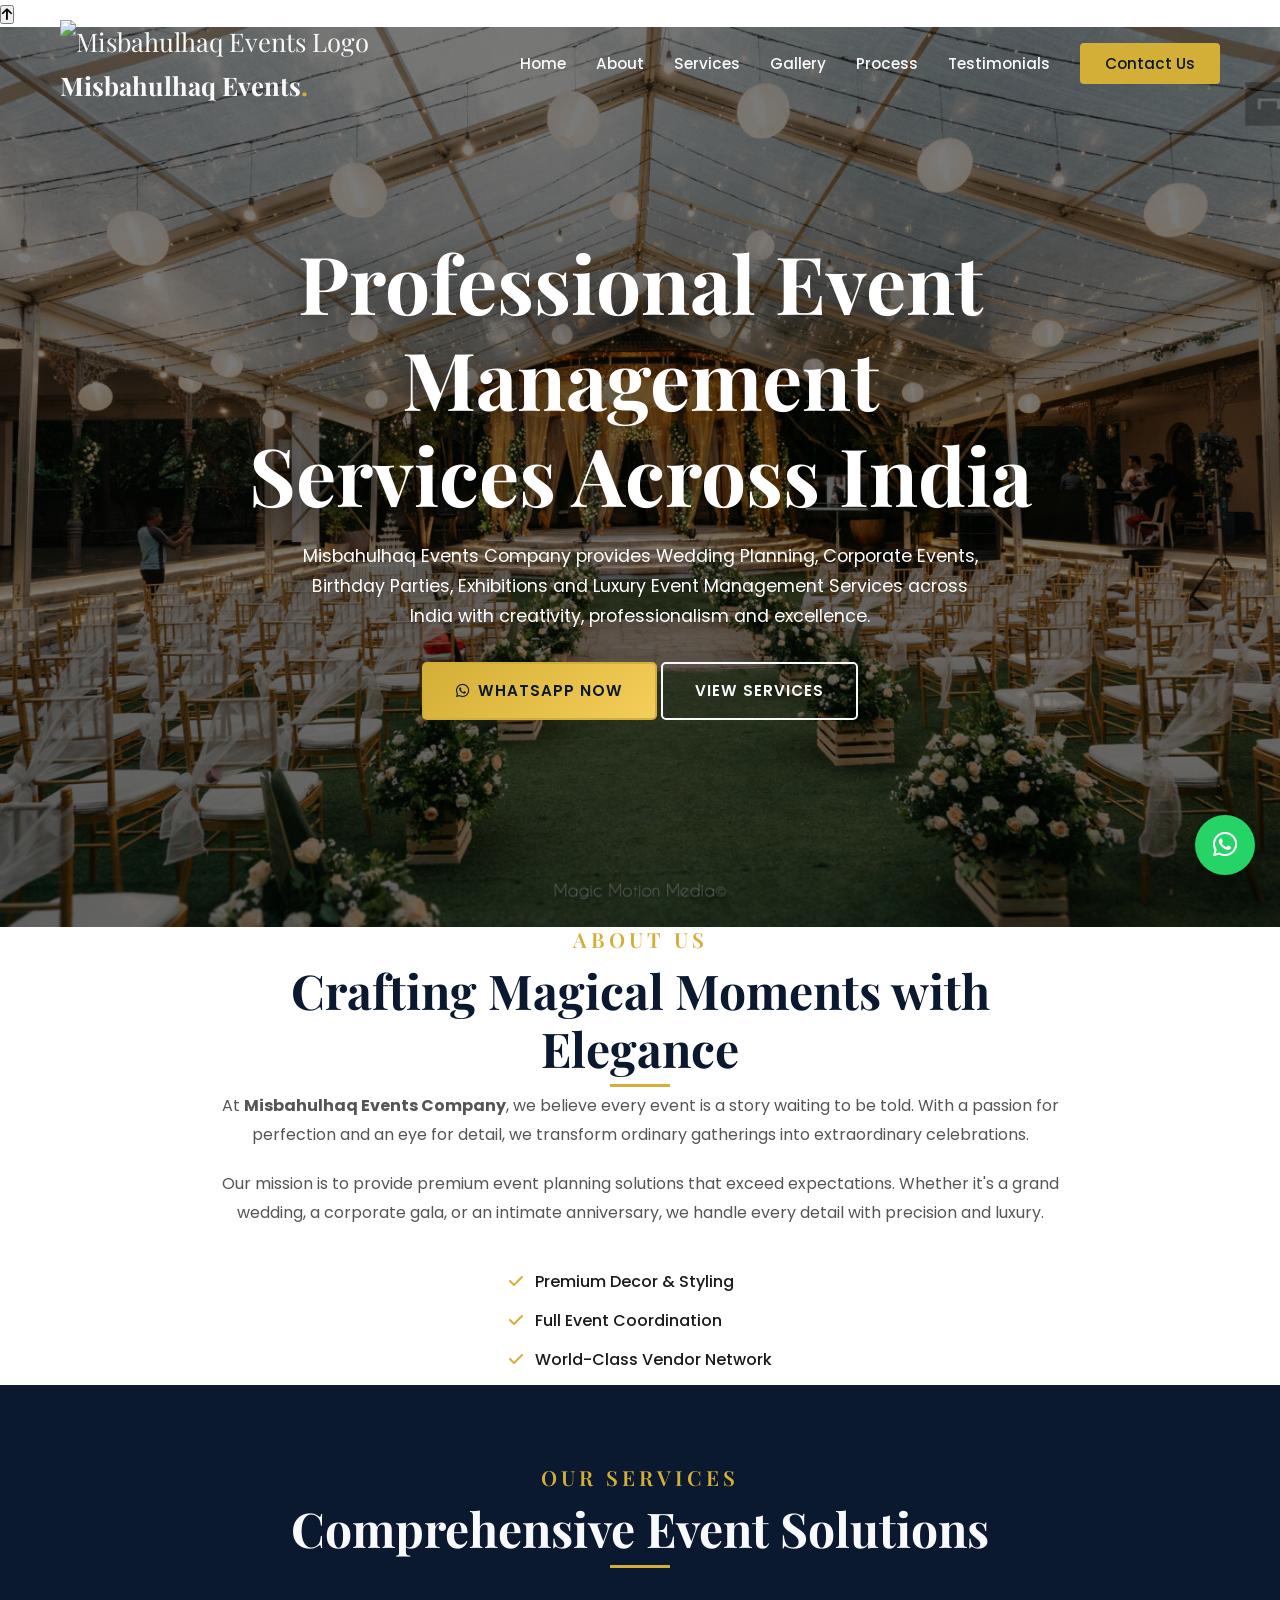
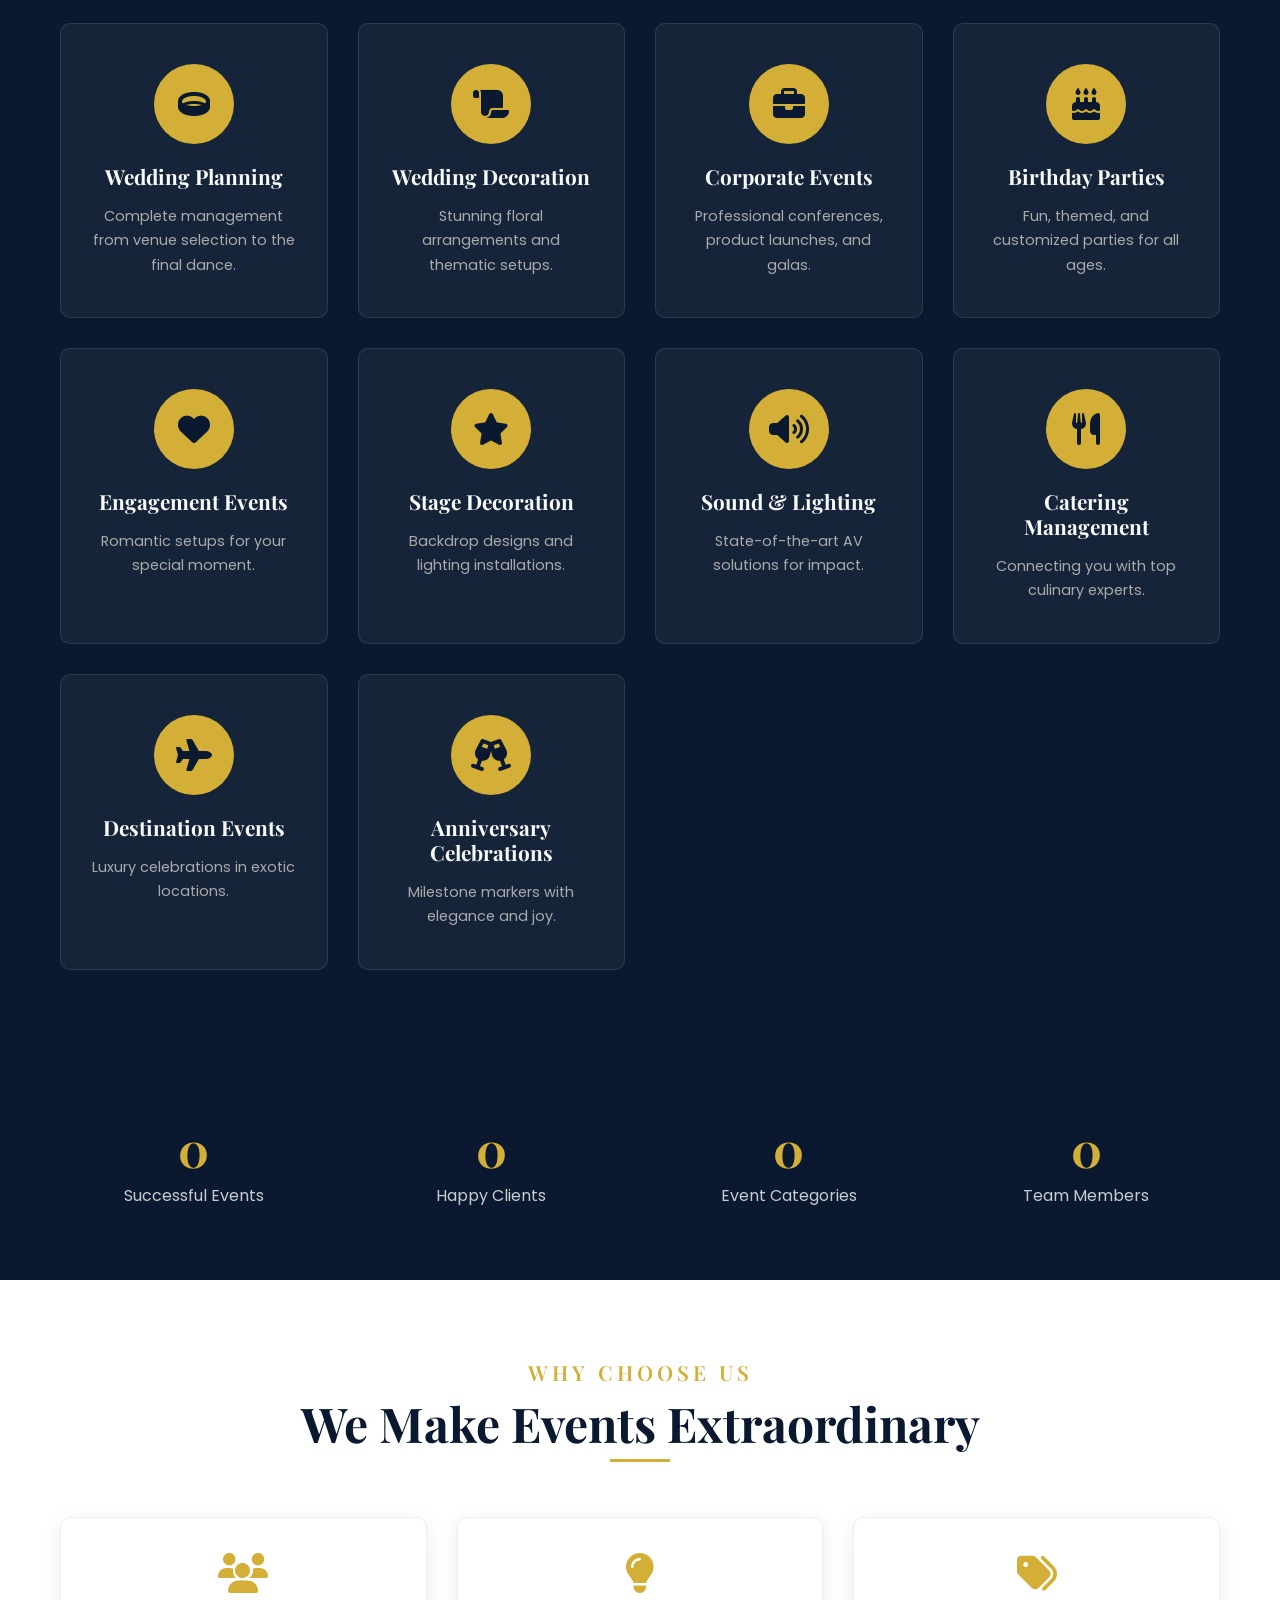
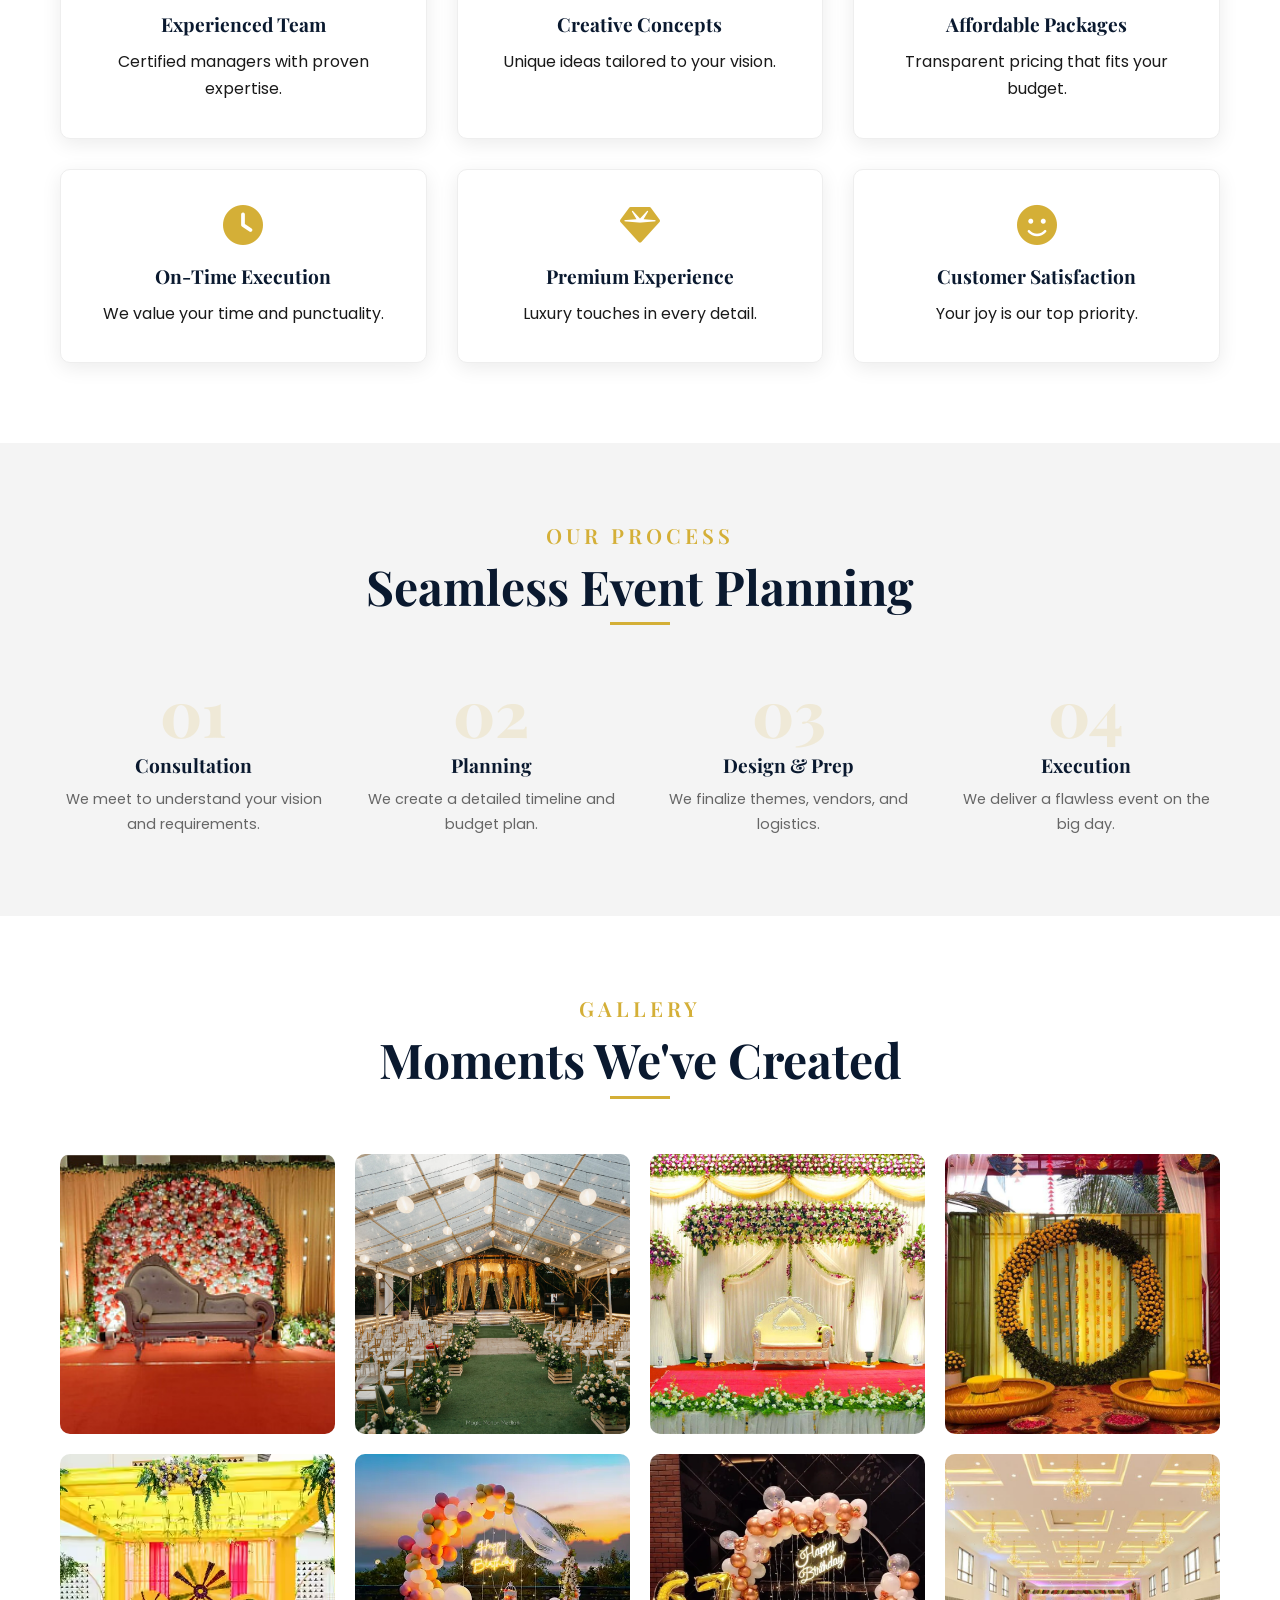
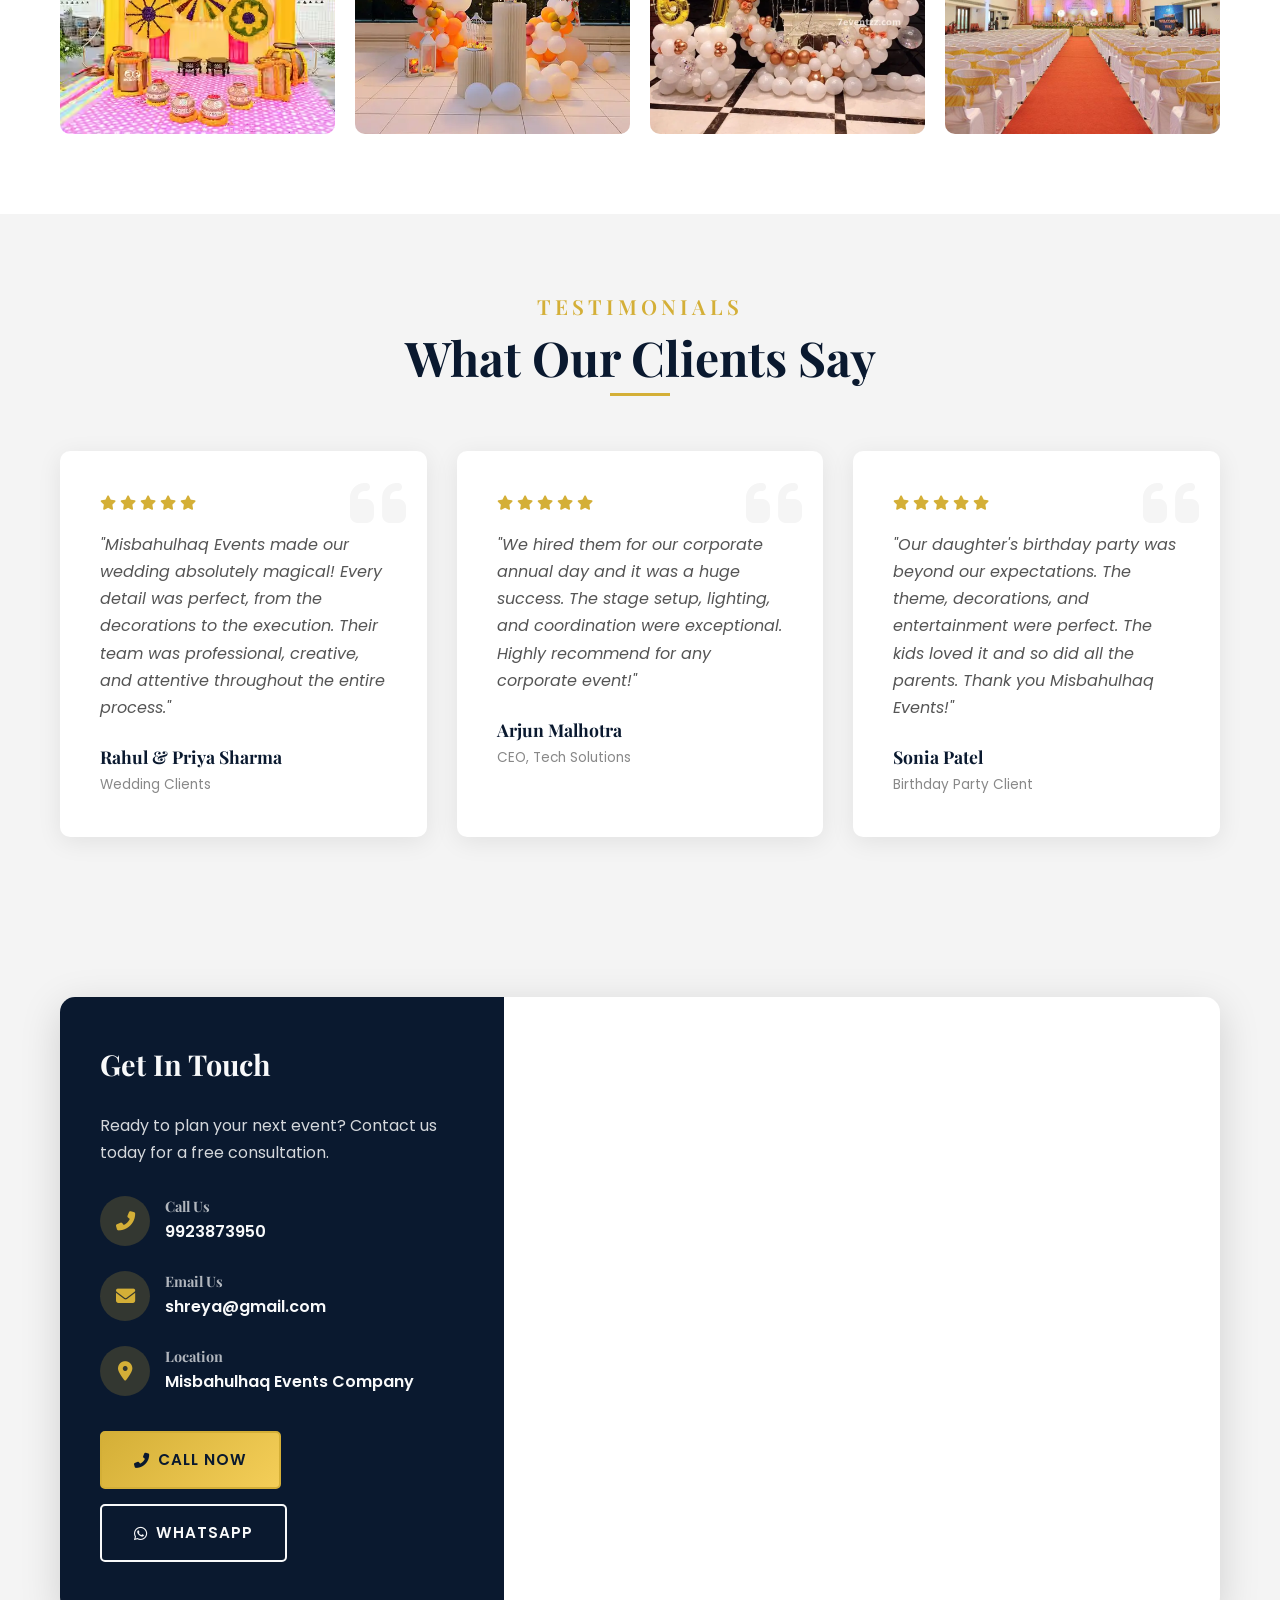
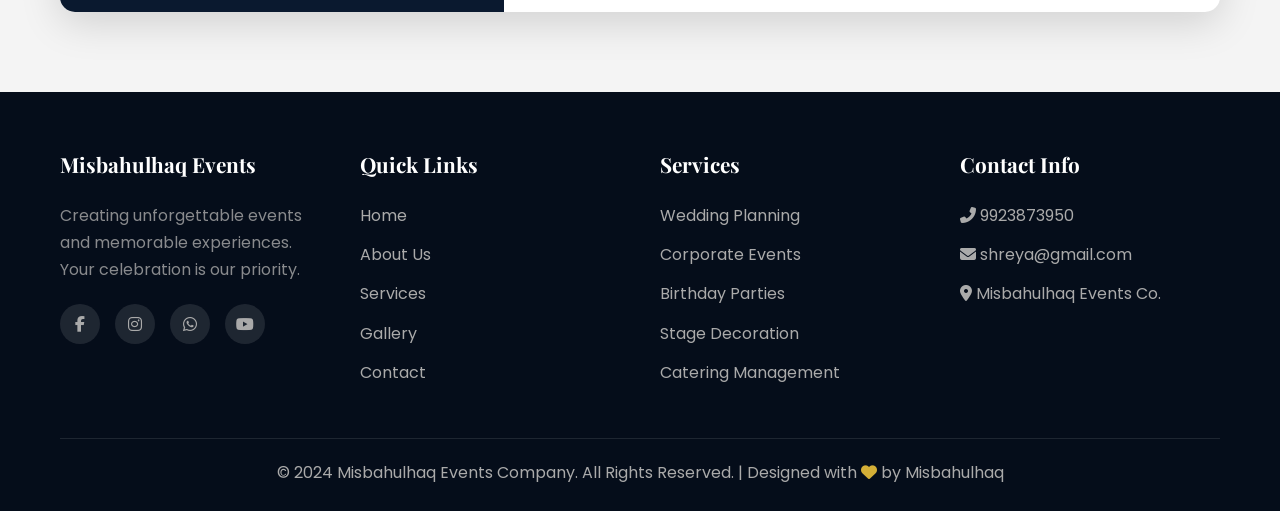
==== index.html @ b6d00f3c "Change logo image from Logo.jpeg to Logo.png" ====
<!DOCTYPE html>
<html lang="en">
<head>
    <meta charset="UTF-8">
    <meta name="viewport" content="width=device-width, initial-scale=1.0">
    <title>Misbahulhaq Events Company | Luxury Event Management</title>
    <meta name="description" content="Misbahulhaq Events Company offers professional event management services across India including weddings, corporate events, birthdays, exhibitions and luxury celebrations.">
    <meta name="keywords" content="Event Management Company, Wedding Planner India, Corporate Event Management, Birthday Party Planner, Event Organizers, Luxury Events, Pan India Event Management, Event Planning Services, Wedding Events, Corporate Events">
    <meta name="author" content="Misbahulhaq Events Company">
    
    <!-- Google Fonts -->
    <link rel="preconnect" href="https://fonts.googleapis.com">
    <link rel="preconnect" href="https://fonts.gstatic.com" crossorigin>
    <link href="https://fonts.googleapis.com/css2?family=Playfair+Display:wght@400;600;700&family=Poppins:wght@300;400;500;600&display=swap" rel="stylesheet">
    
    <!-- Font Awesome -->
    <link rel="stylesheet" href="https://cdnjs.cloudflare.com/ajax/libs/font-awesome/6.4.0/css/all.min.css">
    
    <!-- Custom CSS -->
    <link rel="stylesheet" href="style.css">
</head>
<body>

    <!-- Floating Buttons -->
    <a href="https://wa.me/919923873950" target="_blank" class="whatsapp-float" aria-label="WhatsApp">
        <i class="fab fa-whatsapp"></i>
    </a>
    <button class="back-to-top" id="backToTop" aria-label="Back to Top">
        <i class="fas fa-arrow-up"></i>
    </button>

    <!-- Navigation -->
    <nav class="navbar" id="navbar">
        <div class="container nav-container">
            <a href="#" class="logo">
                <img src="Logo.png" alt="Misbahulhaq Events Logo" class="logo-img">
                <span class="logo-text">Misbahulhaq Events<span class="highlight">.</span></span>
            </a>
            <div class="menu-toggle" id="mobile-menu">
                <span class="bar"></span>
                <span class="bar"></span>
                <span class="bar"></span>
            </div>
            <ul class="nav-menu">
                <li><a href="#home" class="nav-link">Home</a></li>
                <li><a href="#about" class="nav-link">About</a></li>
                <li><a href="#services" class="nav-link">Services</a></li>
                <li><a href="#gallery" class="nav-link">Gallery</a></li>
                <li><a href="#process" class="nav-link">Process</a></li>
                <li><a href="#testimonials" class="nav-link">Testimonials</a></li>
                <li><a href="#contact" class="nav-link btn-nav">Contact Us</a></li>
            </ul>
        </div>
    </nav>

    <!-- Hero Section -->
 <section class="hero" id="home">

    <div class="hero-content">
        <h1>
    Professional Event Management Services Across India
</h1>

<p>
    Misbahulhaq Events Company provides Wedding Planning,
    Corporate Events, Birthday Parties, Exhibitions and
    Luxury Event Management Services across India with
    creativity, professionalism and excellence.
</p>

    <a href="https://wa.me/919923873950" target="_blank" class="btn btn-gold">
    <i class="fab fa-whatsapp"></i>
    WhatsApp Now
</a>

            <a href="#services" class="btn btn-outline">
                View Services
            </a>
        </div>
    </div>

</section>

    <!-- About Section -->
                <div class="about-content scroll-reveal">
                    <h4 class="sub-title">About Us</h4>
                    <h2 class="section-title">Crafting Magical Moments with Elegance</h2>
                    <p>At <strong>Misbahulhaq Events Company</strong>, we believe every event is a story waiting to be told. With a passion for perfection and an eye for detail, we transform ordinary gatherings into extraordinary celebrations.</p>
                    <p>Our mission is to provide premium event planning solutions that exceed expectations. Whether it's a grand wedding, a corporate gala, or an intimate anniversary, we handle every detail with precision and luxury.</p>
                    <ul class="about-features">
                        <li><i class="fas fa-check"></i> Premium Decor & Styling</li>
                        <li><i class="fas fa-check"></i> Full Event Coordination</li>
                        <li><i class="fas fa-check"></i> World-Class Vendor Network</li>
                    </ul>
                </div>
            </div>
        </div>
    </section>

    <!-- Services Section -->
    <section id="services" class="section bg-dark">
        <div class="container">
            <div class="section-header text-center scroll-reveal">
                <h4 class="sub-title">Our Services</h4>
                <h2 class="section-title text-white">Comprehensive Event Solutions</h2>
            </div>
            <div class="services-grid">
                <div class="service-card scroll-reveal">
                    <div class="service-icon-box"><i class="fas fa-ring"></i></div>
                    <h3>Wedding Planning</h3>
                    <p>Complete management from venue selection to the final dance.</p>
                </div>
                <div class="service-card scroll-reveal">
                    <div class="service-icon-box"><i class="fas fa-scroll"></i></div>
                    <h3>Wedding Decoration</h3>
                    <p>Stunning floral arrangements and thematic setups.</p>
                </div>
                <div class="service-card scroll-reveal">
                    <div class="service-icon-box"><i class="fas fa-briefcase"></i></div>
                    <h3>Corporate Events</h3>
                    <p>Professional conferences, product launches, and galas.</p>
                </div>
                <div class="service-card scroll-reveal">
                    <div class="service-icon-box"><i class="fas fa-birthday-cake"></i></div>
                    <h3>Birthday Parties</h3>
                    <p>Fun, themed, and customized parties for all ages.</p>
                </div>
                <div class="service-card scroll-reveal">
                    <div class="service-icon-box"><i class="fas fa-heart"></i></div>
                    <h3>Engagement Events</h3>
                    <p>Romantic setups for your special moment.</p>
                </div>
                <div class="service-card scroll-reveal">
                    <div class="service-icon-box"><i class="fas fa-star"></i></div>
                    <h3>Stage Decoration</h3>
                    <p>Backdrop designs and lighting installations.</p>
                </div>
                <div class="service-card scroll-reveal">
                    <div class="service-icon-box"><i class="fas fa-volume-up"></i></div>
                    <h3>Sound & Lighting</h3>
                    <p>State-of-the-art AV solutions for impact.</p>
                </div>
                <div class="service-card scroll-reveal">
                    <div class="service-icon-box"><i class="fas fa-utensils"></i></div>
                    <h3>Catering Management</h3>
                    <p>Connecting you with top culinary experts.</p>
                </div>
                <div class="service-card scroll-reveal">
                    <div class="service-icon-box"><i class="fas fa-plane"></i></div>
                    <h3>Destination Events</h3>
                    <p>Luxury celebrations in exotic locations.</p>
                </div>
                <div class="service-card scroll-reveal">
                    <div class="service-icon-box"><i class="fas fa-glass-cheers"></i></div>
                    <h3>Anniversary Celebrations</h3>
                    <p>Milestone markers with elegance and joy.</p>
                </div>
            </div>
        </div>
    </section>

    <!-- Stats Section -->
    <section class="stats-section">
        <div class="container">
            <div class="stats-grid">
                <div class="stat-item scroll-reveal">
                    <h2 class="counter" data-target="500">0</h2>
                    <p>Successful Events</p>
                </div>
                <div class="stat-item scroll-reveal">
                    <h2 class="counter" data-target="450">0</h2>
                    <p>Happy Clients</p>
                </div>
                <div class="stat-item scroll-reveal">
                    <h2 class="counter" data-target="10">0</h2>
                    <p>Event Categories</p>
                </div>
                <div class="stat-item scroll-reveal">
                    <h2 class="counter" data-target="25">0</h2>
                    <p>Team Members</p>
                </div>
            </div>
        </div>
    </section>

    <!-- Why Choose Us -->
    <section id="why-choose" class="section">
        <div class="container">
            <div class="section-header text-center scroll-reveal">
                <h4 class="sub-title">Why Choose Us</h4>
                <h2 class="section-title">We Make Events Extraordinary</h2>
            </div>
            <div class="features-grid">
                <div class="feature-card scroll-reveal">
                    <i class="fas fa-users"></i>
                    <h3>Experienced Team</h3>
                    <p>Certified managers with proven expertise.</p>
                </div>
                <div class="feature-card scroll-reveal">
                    <i class="fas fa-lightbulb"></i>
                    <h3>Creative Concepts</h3>
                    <p>Unique ideas tailored to your vision.</p>
                </div>
                <div class="feature-card scroll-reveal">
                    <i class="fas fa-tags"></i>
                    <h3>Affordable Packages</h3>
                    <p>Transparent pricing that fits your budget.</p>
                </div>
                <div class="feature-card scroll-reveal">
                    <i class="fas fa-clock"></i>
                    <h3>On-Time Execution</h3>
                    <p>We value your time and punctuality.</p>
                </div>
                <div class="feature-card scroll-reveal">
                    <i class="fas fa-gem"></i>
                    <h3>Premium Experience</h3>
                    <p>Luxury touches in every detail.</p>
                </div>
                <div class="feature-card scroll-reveal">
                    <i class="fas fa-smile"></i>
                    <h3>Customer Satisfaction</h3>
                    <p>Your joy is our top priority.</p>
                </div>
            </div>
        </div>
    </section>

    <!-- Process Section -->
    <section id="process" class="section bg-light">
        <div class="container">
            <div class="section-header text-center scroll-reveal">
                <h4 class="sub-title">Our Process</h4>
                <h2 class="section-title">Seamless Event Planning</h2>
            </div>
            <div class="process-timeline">
                <div class="process-step scroll-reveal">
                    <div class="step-number">01</div>
                    <h3>Consultation</h3>
                    <p>We meet to understand your vision and requirements.</p>
                </div>
                <div class="process-step scroll-reveal">
                    <div class="step-number">02</div>
                    <h3>Planning</h3>
                    <p>We create a detailed timeline and budget plan.</p>
                </div>
                <div class="process-step scroll-reveal">
                    <div class="step-number">03</div>
                    <h3>Design & Prep</h3>
                    <p>We finalize themes, vendors, and logistics.</p>
                </div>
                <div class="process-step scroll-reveal">
                    <div class="step-number">04</div>
                    <h3>Execution</h3>
                    <p>We deliver a flawless event on the big day.</p>
                </div>
            </div>
        </div>
    </section>

    <!-- Gallery Section -->
    <section id="gallery" class="section">
        <div class="container">
            <div class="section-header text-center scroll-reveal">
                <h4 class="sub-title">Gallery</h4>
                <h2 class="section-title">Moments We've Created</h2>
            </div>
            <div class="gallery-grid">
                <div class="gallery-item scroll-reveal">
                    <img src="image 1.jpeg" alt="Event 1">
                    <div class="gallery-overlay"><i class="fas fa-search-plus"></i></div>
                </div>
                <div class="gallery-item scroll-reveal">
                    <img src="image 2.jpg" alt="Event 2">
                    <div class="gallery-overlay"><i class="fas fa-search-plus"></i></div>
                </div>
                <div class="gallery-item scroll-reveal">
                    <img src="image 3.jpg" alt="Event 3">
                    <div class="gallery-overlay"><i class="fas fa-search-plus"></i></div>
                </div>
                <div class="gallery-item scroll-reveal">
                    <img src="image 4.jpeg" alt="Event 4">
                    <div class="gallery-overlay"><i class="fas fa-search-plus"></i></div>
                </div>
                <div class="gallery-item scroll-reveal">
                    <img src="image 5.avif" alt="Event 5">
                    <div class="gallery-overlay"><i class="fas fa-search-plus"></i></div>
                </div>
                <div class="gallery-item scroll-reveal">
                    <img src="image 6.webp" alt="Event 6">
                    <div class="gallery-overlay"><i class="fas fa-search-plus"></i></div>
                </div>
                <div class="gallery-item scroll-reveal">
                    <img src="image 7.webp" alt="Event 7">
                    <div class="gallery-overlay"><i class="fas fa-search-plus"></i></div>
                </div>
                <div class="gallery-item scroll-reveal">
                    <img src="seating1.jpg" alt="Event 8">
                    <div class="gallery-overlay"><i class="fas fa-search-plus"></i></div>
                </div>
            </div>
        </div>
    </section>

    <!-- Testimonials Section -->
    <section id="testimonials" class="section bg-light">
        <div class="container">
            <div class="section-header text-center scroll-reveal">
                <h4 class="sub-title">Testimonials</h4>
                <h2 class="section-title">What Our Clients Say</h2>
            </div>
            <div class="testimonial-grid">
                <!-- Testimonial 1 -->
                <div class="testimonial-card scroll-reveal">
                    <i class="fas fa-quote-left quote-icon"></i>
                    <div class="stars">
                        <i class="fas fa-star"></i>
                        <i class="fas fa-star"></i>
                        <i class="fas fa-star"></i>
                        <i class="fas fa-star"></i>
                        <i class="fas fa-star"></i>
                    </div>
                    <p class="testimonial-text">"Misbahulhaq Events made our wedding absolutely magical! Every detail was perfect, from the decorations to the execution. Their team was professional, creative, and attentive throughout the entire process."</p>
                    <div class="client-info">
                        <h4>Rahul & Priya Sharma</h4>
                        <span>Wedding Clients</span>
                    </div>
                </div>
                <!-- Testimonial 2 -->
                <div class="testimonial-card scroll-reveal">
                    <i class="fas fa-quote-left quote-icon"></i>
                    <div class="stars">
                        <i class="fas fa-star"></i>
                        <i class="fas fa-star"></i>
                        <i class="fas fa-star"></i>
                        <i class="fas fa-star"></i>
                        <i class="fas fa-star"></i>
                    </div>
                    <p class="testimonial-text">"We hired them for our corporate annual day and it was a huge success. The stage setup, lighting, and coordination were exceptional. Highly recommend for any corporate event!"</p>
                    <div class="client-info">
                        <h4>Arjun Malhotra</h4>
                        <span>CEO, Tech Solutions</span>
                    </div>
                </div>
                <!-- Testimonial 3 -->
                <div class="testimonial-card scroll-reveal">
                    <i class="fas fa-quote-left quote-icon"></i>
                    <div class="stars">
                        <i class="fas fa-star"></i>
                        <i class="fas fa-star"></i>
                        <i class="fas fa-star"></i>
                        <i class="fas fa-star"></i>
                        <i class="fas fa-star"></i>
                    </div>
                    <p class="testimonial-text">"Our daughter's birthday party was beyond our expectations. The theme, decorations, and entertainment were perfect. The kids loved it and so did all the parents. Thank you Misbahulhaq Events!"</p>
                    <div class="client-info">
                        <h4>Sonia Patel</h4>
                        <span>Birthday Party Client</span>
                    </div>
                </div>
            </div>
        </div>
    </section>

    <!-- Contact Section -->
    <section id="contact" class="contact-section">
        <div class="container">
            <div class="contact-wrapper">
                <div class="contact-info">
                    <h3>Get In Touch</h3>
                    <p style="margin-bottom: 30px; opacity: 0.85;">Ready to plan your next event? Contact us today for a free consultation.</p>
                    
                    <div class="info-item">
                        <div class="info-icon">
                            <i class="fas fa-phone-alt"></i>
                        </div>
                        <div class="info-text">
                            <h5>Call Us</h5>
                            <p>9923873950</p>
                        </div>
                    </div>
                    
                    <div class="info-item">
                        <div class="info-icon">
                            <i class="fas fa-envelope"></i>
                        </div>
                        <div class="info-text">
                            <h5>Email Us</h5>
                            <p>shreya@gmail.com</p>
                        </div>
                    </div>
                    
                    <div class="info-item">
                        <div class="info-icon">
                            <i class="fas fa-map-marker-alt"></i>
                        </div>
                        <div class="info-text">
                            <h5>Location</h5>
                            <p>Misbahulhaq Events Company</p>
                        </div>
                    </div>
                    
                    <div class="contact-btns">
                        <a href="tel:9923873950" class="btn btn-gold"><i class="fas fa-phone-alt"></i> Call Now</a>
                        <a href="https://wa.me/919923873950" target="_blank" class="btn btn-outline"><i class="fab fa-whatsapp"></i> WhatsApp</a>
                    </div>
                </div>
                <div class="map-wrapper">
                    <iframe src="https://www.google.com/maps/embed?pb=!1m18!1m12!1m3!1d15204.647692060344!2d75.93492176064446!3d17.68980930450478!2m3!1f0!2f0!3f0!3m2!1i1024!2i768!4f13.1!3m3!1m2!1s0x3bc5db5f1ea79555%3A0x2a59c6014c4a9b58!2sMisbahulhaq%20Events%20Company!5e0!3m2!1sen!2sin!4v1780574809714!5m2!1sen!2sin" width="100%" height="450" style="border:0;" allowfullscreen="" loading="lazy" referrerpolicy="no-referrer-when-downgrade"></iframe>
                </div>
            </div>
        </div>
    </section>

    <!-- Footer -->
    <footer class="footer">
        <div class="container">
            <div class="footer-grid">
                <!-- Column 1 -->
                <div class="footer-col">
                    <h4>Misbahulhaq Events</h4>
                    <p style="margin-bottom: 20px; opacity: 0.8;">Creating unforgettable events and memorable experiences. Your celebration is our priority.</p>
                    <div class="social-links">
                        <a href="#"><i class="fab fa-facebook-f"></i></a>
                        <a href="#"><i class="fab fa-instagram"></i></a>
                        <a href="#"><i class="fab fa-whatsapp"></i></a>
                        <a href="#"><i class="fab fa-youtube"></i></a>
                    </div>
                </div>
                
                <!-- Column 2 -->
                <div class="footer-col">
                    <h4>Quick Links</h4>
                    <ul class="footer-links">
                        <li><a href="#home">Home</a></li>
                        <li><a href="#about">About Us</a></li>
                        <li><a href="#services">Services</a></li>
                        <li><a href="#gallery">Gallery</a></li>
                        <li><a href="#contact">Contact</a></li>
                    </ul>
                </div>
                
                <!-- Column 3 -->
                <div class="footer-col">
                    <h4>Services</h4>
                    <ul class="footer-links">
                        <li><a href="#services">Wedding Planning</a></li>
                        <li><a href="#services">Corporate Events</a></li>
                        <li><a href="#services">Birthday Parties</a></li>
                        <li><a href="#services">Stage Decoration</a></li>
                        <li><a href="#services">Catering Management</a></li>
                    </ul>
                </div>
                
                <!-- Column 4 -->
                <div class="footer-col">
                    <h4>Contact Info</h4>
                    <ul class="footer-links">
                        <li><i class="fas fa-phone-alt"></i> 9923873950</li>
                        <li><i class="fas fa-envelope"></i> shreya@gmail.com</li>
                        <li><i class="fas fa-map-marker-alt"></i> Misbahulhaq Events Co.</li>
                    </ul>
                </div>
            </div>
            
            <div class="footer-bottom">
                <p>&copy; 2024 Misbahulhaq Events Company. All Rights Reserved. | Designed with <i class="fas fa-heart" style="color: #d4af37;"></i> by Misbahulhaq</p>
            </div>
        </div>
    </footer>
    
    <script>
const mobileMenu = document.getElementById('mobile-menu');
const navMenu = document.querySelector('.nav-menu');

mobileMenu.addEventListener('click', () => {
    navMenu.classList.toggle('active');
});
</script>

</body>
</html>
---- style.css ----
/* =========================================
   PREMIUM LUXURY EVENT MANAGEMENT WEBSITE
   Business: Misbahulhaq Events Company
   ========================================= */

/* --- CSS VARIABLES --- */
:root {
    --primary-color: #0a192f;      /* Deep Navy Blue */
    --secondary-color: #d4af37; /* Luxury Gold */
    --primary-light: #112240;
    --text-dark: #1a1a1a;
    --text-light: #f8f9fa;
    --bg-light: #f4f4f4;
    --bg-white: #ffffff;
    --gradient: linear-gradient(135deg, #d4af37 0%, #f4ce58 100%);
    --font-heading: 'Playfair Display', serif;
    --font-body: 'Poppins', sans-serif;
    --shadow: 0 10px 40px rgba(0,0,0,0.15);
    --transition: all 0.3s ease;
}

/* --- RESET & BASE --- */
* {
    margin: 0;
    padding: 0;
    box-sizing: border-box;
}

html {
    scroll-behavior: smooth;
}

body {
    font-family: var(--font-body);
    color: var(--text-dark);
    background-color: var(--bg-white);
    overflow-x: hidden;
    line-height: 1.7;
}

a {
    text-decoration: none;
    color: inherit;
}

ul {
    list-style: none;
}

img {
    max-width: 100%;
    display: block;
}

h1, h2, h3, h4, h5, h6 {
    font-family: var(--font-heading);
    font-weight: 700;
    line-height: 1.2;
}

.container {
    max-width: 1200px;
    margin: 0 auto;
    padding: 0 20px;
}

.section {
    padding: 80px 0;
}

.bg-dark {
    background-color: var(--primary-color);
}

.bg-light {
    background-color: var(--bg-light);
}

/* --- BUTTONS --- */
.btn {
    display: inline-flex;
    align-items: center;
    gap: 8px;
    padding: 14px 32px;
    font-size: 0.95rem;
    font-weight: 600;
    text-transform: uppercase;
    letter-spacing: 1px;
    border-radius: 5px;
    cursor: pointer;
    transition: var(--transition);
    border: 2px solid transparent;
}

.btn-gold {
    background: var(--gradient);
    color: var(--primary-color);
    border-color: var(--secondary-color);
}

.btn-gold:hover {
    background: transparent;
    color: var(--secondary-color);
}

.btn-outline {
    background: transparent;
    color: var(--text-light);
    border-color: var(--text-light);
}

.btn-outline:hover {
    background: var(--text-light);
    color: var(--primary-color);
}

.btn-nav {
    padding: 10px 25px;
    background: var(--secondary-color);
    color: var(--primary-color) !important;
    border-radius: 4px;
}

.btn-nav:hover {
    background: #fff;
}

/* --- LOADING ANIMATION --- */
.loader-wrapper {
    position: fixed;
    top: 0;
    left: 0;
    width: 100%;
    height: 100%;
    background: var(--primary-color);
    z-index: 9999;
    display: flex;
    justify-content: center;
    align-items: center;
    transition: opacity 0.5s ease;
}

.loader-wrapper.fade-out {
    opacity: 0;
    pointer-events: none;
}

.loader {
    text-align: center;
}

.loader-elem {
    width: 50px;
    height: 50px;
    border: 3px solid rgba(212, 175, 55, 0.3);
    border-top: 3px solid var(--secondary-color);
    border-radius: 50%;
    animation: spin 1s linear infinite;
    margin: 0 auto 15px;
}

.loader-text {
    color: var(--secondary-color);
    font-family: var(--font-heading);
    font-size: 1.2rem;
    letter-spacing: 2px;
}

@keyframes spin {
    0% { transform: rotate(0deg); }
    100% { transform: rotate(360deg); }
}

/* --- NAVBAR --- */
.navbar {
    position: fixed;
    top: 0;
    left: 0;
    width: 100%;
    padding: 20px 0;
    z-index: 1000;
    transition: var(--transition);
    background: transparent;
}

.navbar.sticky {
    background: var(--primary-color);
    padding: 12px 0;
    box-shadow: 0 5px 20px rgba(0,0,0,0.3);
}

.nav-container {
    display: flex;
    justify-content: space-between;
    align-items: center;
}

.logo {
    font-family: var(--font-heading);
    font-size: 1.6rem;
    color: var(--text-light);
}

.logo-text {
    font-weight: 700;
}

.logo .highlight {
    color: var(--secondary-color);
}

.nav-menu {
    display: flex;
    align-items: center;
    gap: 30px;
}

.nav-link {
    color: var(--text-light);
    font-size: 0.95rem;
    font-weight: 500;
    transition: var(--transition);
    position: relative;
}

.nav-link:hover {
    color: var(--secondary-color);
}

.menu-toggle {
    display: none;
    flex-direction: column;
    gap: 5px;
    cursor: pointer;
}

.bar {
    width: 25px;
    height: 3px;
    background: var(--text-light);
    transition: var(--transition);
}

/* --- HERO SECTION --- */
.hero{
    height:100vh;
    display:flex;
    justify-content:center;
    align-items:center;
    text-align:center;
    position:relative;

    background-image:url("image 2.jpg");
    background-size:cover;
    background-position:center;
    background-repeat:no-repeat;
}

.hero::before{
    content:"";
    position:absolute;
    inset:0;
    background:rgba(0,0,0,0.5);
}

.hero-content{
    position:relative;
    z-index:2;
    color:white;
    max-width:800px;
}

.hero-content h1{
    font-size:3rem;
    margin-bottom:20px;
}

.hero-content p{
    font-size:1.1rem;
    margin-bottom:30px;
}

/* --- SUB-TITLE --- */
.sub-title {
    color: var(--secondary-color);
    font-size: 1.3rem;
    text-transform: uppercase;
    letter-spacing: 4px;
    margin-bottom: 10px;
    font-weight: 600;
}

.section-title {
    font-size: 3rem;
    margin-bottom: 15px;
    position: relative;
    display: inline-block;
    color: var(--primary-color);
}

.section-title.text-white {
    color: var(--text-light);
}

.section-title::after {
    content: '';
    position: absolute;
    bottom: -10px;
    left: 0;
    width: 60px;
    height: 3px;
    background: var(--secondary-color);
}

.text-center { text-align: center; }
.text-center .section-title::after { left: 50%; transform: translateX(-50%); }

.section-header {
    margin-bottom: 50px;
}

/* --- ABOUT SECTION --- */
.about-section {
    display: flex;
    justify-content: center;
    align-items: center;
    width: 100%;
}

.about-content {
    width: 100%;
    max-width: 900px;
    margin: 0 auto;
    text-align: center;
}

.about-content .section-title::after {
    left: 50%;
    transform: translateX(-50%);
}

.about-content p {
    margin-bottom: 20px;
    color: #555;
    line-height: 1.8;
}

.about-features {
    display: inline-block;
    text-align: left;
    margin-top: 20px;
}

.about-features li {
    display: flex;
    align-items: center;
    gap: 12px;
    margin-bottom: 12px;
    font-weight: 500;
}

.about-features i {
    color: var(--secondary-color);
}

/* --- SERVICES --- */
.service-card {
    background: rgba(255,255,255,0.05);
    padding: 40px 30px;
    border-radius: 10px;
    text-align: center;
    transition: var(--transition);
    border: 1px solid rgba(255,255,255,0.1);
    color: var(--text-light);
}

.service-card:hover {
    transform: translateY(-10px);
    background: rgba(255,255,255,0.1);
    border-color: var(--secondary-color);
}

.service-icon-box {
    width: 80px;
    height: 80px;
    background: var(--secondary-color);
    color: var(--primary-color);
    border-radius: 50%;
    display: flex;
    align-items: center;
    justify-content: center;
    font-size: 2rem;
    margin: 0 auto 20px;
    transition: var(--transition);
}

.service-card:hover .icon-box {
    transform: scale(1.1);
    background: #fff;
}

.service-card h3 {
    font-size: 1.3rem;
    margin-bottom: 15px;
    color: var(--text-light);
}

.service-card p {
    font-size: 0.9rem;
    color: #aaa;
}

.services-grid {
    display: grid;
    grid-template-columns: repeat(auto-fit, minmax(220px, 1fr));
    gap: 30px;
}

/* --- STATS SECTION --- */
.stats-section {
    padding: 70px 0;
    background: var(--primary-color);
    color: var(--text-light);
}

.stats-grid {
    display: grid;
    grid-template-columns: repeat(4, 1fr);
    gap: 30px;
    text-align: center;
}

.stat-item h2 {
    font-size: 3rem;
    font-family: var(--font-heading);
    color: var(--secondary-color);
    margin-bottom: 5px;
}

.stat-item p {
    font-size: 1rem;
    opacity: 0.8;
}

/* --- FEATURES / WHY CHOOSE --- */
.features-grid {
    display: grid;
    grid-template-columns: repeat(auto-fit, minmax(280px, 1fr));
    gap: 30px;
}

.feature-card {
    background: #fff;
    padding: 35px;
    border-radius: 10px;
    text-align: center;
    box-shadow: 0 5px 20px rgba(0,0,0,0.08);
    transition: var(--transition);
    border: 1px solid #eee;
}

.feature-card:hover {
    transform: translateY(-8px);
    box-shadow: var(--shadow);
}

.feature-card i {
    font-size: 2.5rem;
    color: var(--secondary-color);
    margin-bottom: 20px;
}

.feature-card h3 {
    font-size: 1.2rem;
    margin-bottom: 12px;
    color: var(--primary-color);
}

/* --- PROCESS --- */
.process-timeline {
    display: grid;
    grid-template-columns: repeat(4, 1fr);
    gap: 30px;
    position: relative;
}

.process-step {
    text-align: center;
    position: relative;
}

.step-number {
    font-size: 4rem;
    font-weight: 800;
    color: rgba(212, 175, 55, 0.15);
    font-family: var(--font-heading);
    line-height: 1;
    margin-bottom: 10px;
}

.process-step h3 {
    font-size: 1.2rem;
    margin-bottom: 10px;
    color: var(--primary-color);
}

.process-step p {
    color: #666;
    font-size: 0.9rem;
}

/* --- GALLERY --- */
.gallery-grid {
    display: grid;
    grid-template-columns: repeat(auto-fit, minmax(250px, 1fr));
    gap: 20px;
}

.gallery-item {
    position: relative;
    overflow: hidden;
    border-radius: 10px;
    height: 280px;
    cursor: pointer;
}

.gallery-item img {
    width: 100%;
    height: 100%;
    object-fit: cover;
    transition: transform 0.5s ease;
}

.gallery-item:hover img {
    transform: scale(1.15);
}

.gallery-overlay {
    position: absolute;
    top: 0;
    left: 0;
    width: 100%;
    height: 100%;
    background: rgba(10, 25, 47, 0.8);
    display: flex;
    align-items: center;
    justify-content: center;
    opacity: 0;
    transition: var(--transition);
}

.gallery-item:hover .gallery-overlay {
    opacity: 1;
}

/* --- TESTIMONIALS --- */
.testimonial-grid {
    display: grid;
    grid-template-columns: repeat(auto-fit, minmax(300px, 1fr));
    gap: 30px;
}

.testimonial-card {
    background: #fff;
    padding: 40px;
    border-radius: 10px;
    box-shadow: 0 5px 25px rgba(0,0,0,0.08);
    position: relative;
}

.quote-icon {
    position: absolute;
    top: 20px;
    right: 20px;
    font-size: 4rem;
    color: #f5f5f5;
}

.stars {
    color: var(--secondary-color);
    margin-bottom: 15px;
    font-size: 0.9rem;
}

.testimonial-text {
    font-style: italic;
    color: #555;
    margin-bottom: 25px;
    position: relative;
    z-index: 1;
}

.client-info h4 {
    color: var(--primary-color);
    font-size: 1.1rem;
    margin-bottom: 3px;
}

.client-info span {
    color: #888;
    font-size: 0.85rem;
}

/* --- CONTACT --- */
.contact-section {
    padding: 80px 0;
    background: var(--bg-light);
}

.contact-wrapper {
    display: grid;
    grid-template-columns: 1fr 1.5fr;
    gap: 50px;
    background: #fff;
    border-radius: 15px;
    overflow: hidden;
    box-shadow: var(--shadow);
}

.contact-info {
    background: var(--primary-color);
    color: var(--text-light);
    padding: 50px 40px;
}

.contact-info h3 {
    font-size: 1.8rem;
    margin-bottom: 30px;
    color: var(--text-light);
}

.info-item {
    display: flex;
    align-items: center;
    gap: 15px;
    margin-bottom: 25px;
}

.info-icon {
    width: 50px;
    height: 50px;
    background: rgba(212,175,55,0.2);
    color: var(--secondary-color);
    display: flex;
    align-items: center;
    justify-content: center;
    border-radius: 50%;
    font-size: 1.2rem;
}

.info-text h5 {
    font-size: 0.9rem;
    opacity: 0.7;
    margin-bottom: 3px;
}

.info-text p {
    font-weight: 600;
}

.contact-btns {
    margin-top: 35px;
    display: flex;
    gap: 15px;
    flex-wrap: wrap;
}

.map-wrapper {
    height: 100%;
    min-height: 500px;
}

.map-wrapper iframe {
    width: 100%;
    height: 100%;
    border: none;
}

/* --- FOOTER --- */
.footer {
    background: #050d1a;
    color: #aaa;
    padding: 60px 0 25px;
}

.footer-grid {
    display: grid;
    grid-template-columns: repeat(auto-fit, minmax(200px, 1fr));
    gap: 40px;
    margin-bottom: 40px;
}

.footer-col h4 {
    color: #fff;
    font-size: 1.3rem;
    margin-bottom: 25px;
    font-family: var(--font-heading);
}

.footer-links li {
    margin-bottom: 12px  
} 
.footer-links a{
    transition: 0.3s;
}

.footer-links a:hover{
    color: var(--secondary-color);
}

.social-links{
    display:flex;
    gap:15px;
}

.social-links a{
    width:40px;
    height:40px;
    border-radius:50%;
    background:rgba(255,255,255,0.1);
    display:flex;
    align-items:center;
    justify-content:center;
    transition:0.3s;
}

.social-links a:hover{
    background:var(--secondary-color);
    color:var(--primary-color);
}

.footer-bottom{
    text-align:center;
    border-top:1px solid rgba(255,255,255,0.1);
    margin-top:30px;
    padding-top:20px;
}

/* WhatsApp Button */

.whatsapp-float{
    position:fixed;
    right:25px;
    bottom:25px;
    width:60px;
    height:60px;
    border-radius:50%;
    background:#25D366;
    color:white;
    display:flex;
    align-items:center;
    justify-content:center;
    font-size:28px;
    z-index:999;
    box-shadow:0 10px 25px rgba(0,0,0,0.2);
}

/* Hero Premium */

.hero-content h1{
    font-size:5rem;
    text-shadow:0 8px 30px rgba(0,0,0,0.4);
}

.hero-content p{
    max-width:700px;
    margin:auto;
    margin-bottom:30px;
}

/* Responsive */
@media (max-width: 768px) {

    .hero-content h1 {
        font-size: 2.8rem;
    }

    .about-section {
        display: flex;
        justify-content: center;
    }

    .contact-wrapper {
        grid-template-columns: 1fr;
    }

    .process-timeline {
        grid-template-columns: 1fr;
    }

    .stats-grid {
        grid-template-columns: repeat(2, 1fr);
    }

    .menu-toggle {
        display: flex;
    }

    .nav-menu {
        position: absolute;
        top: 100%;
        left: 0;
        width: 100%;
        background: var(--primary-color);
        flex-direction: column;
        gap: 15px;
        padding: 20px 0;
        display: none;
        text-align: center;
    }

    .nav-menu.active {
        display: flex;
    }

/* Logo */

.logo{
    display: flex;
    align-items: center;
    gap: 10px;
}

.logo-img{
    height: 45px;
    width: auto;
}
}
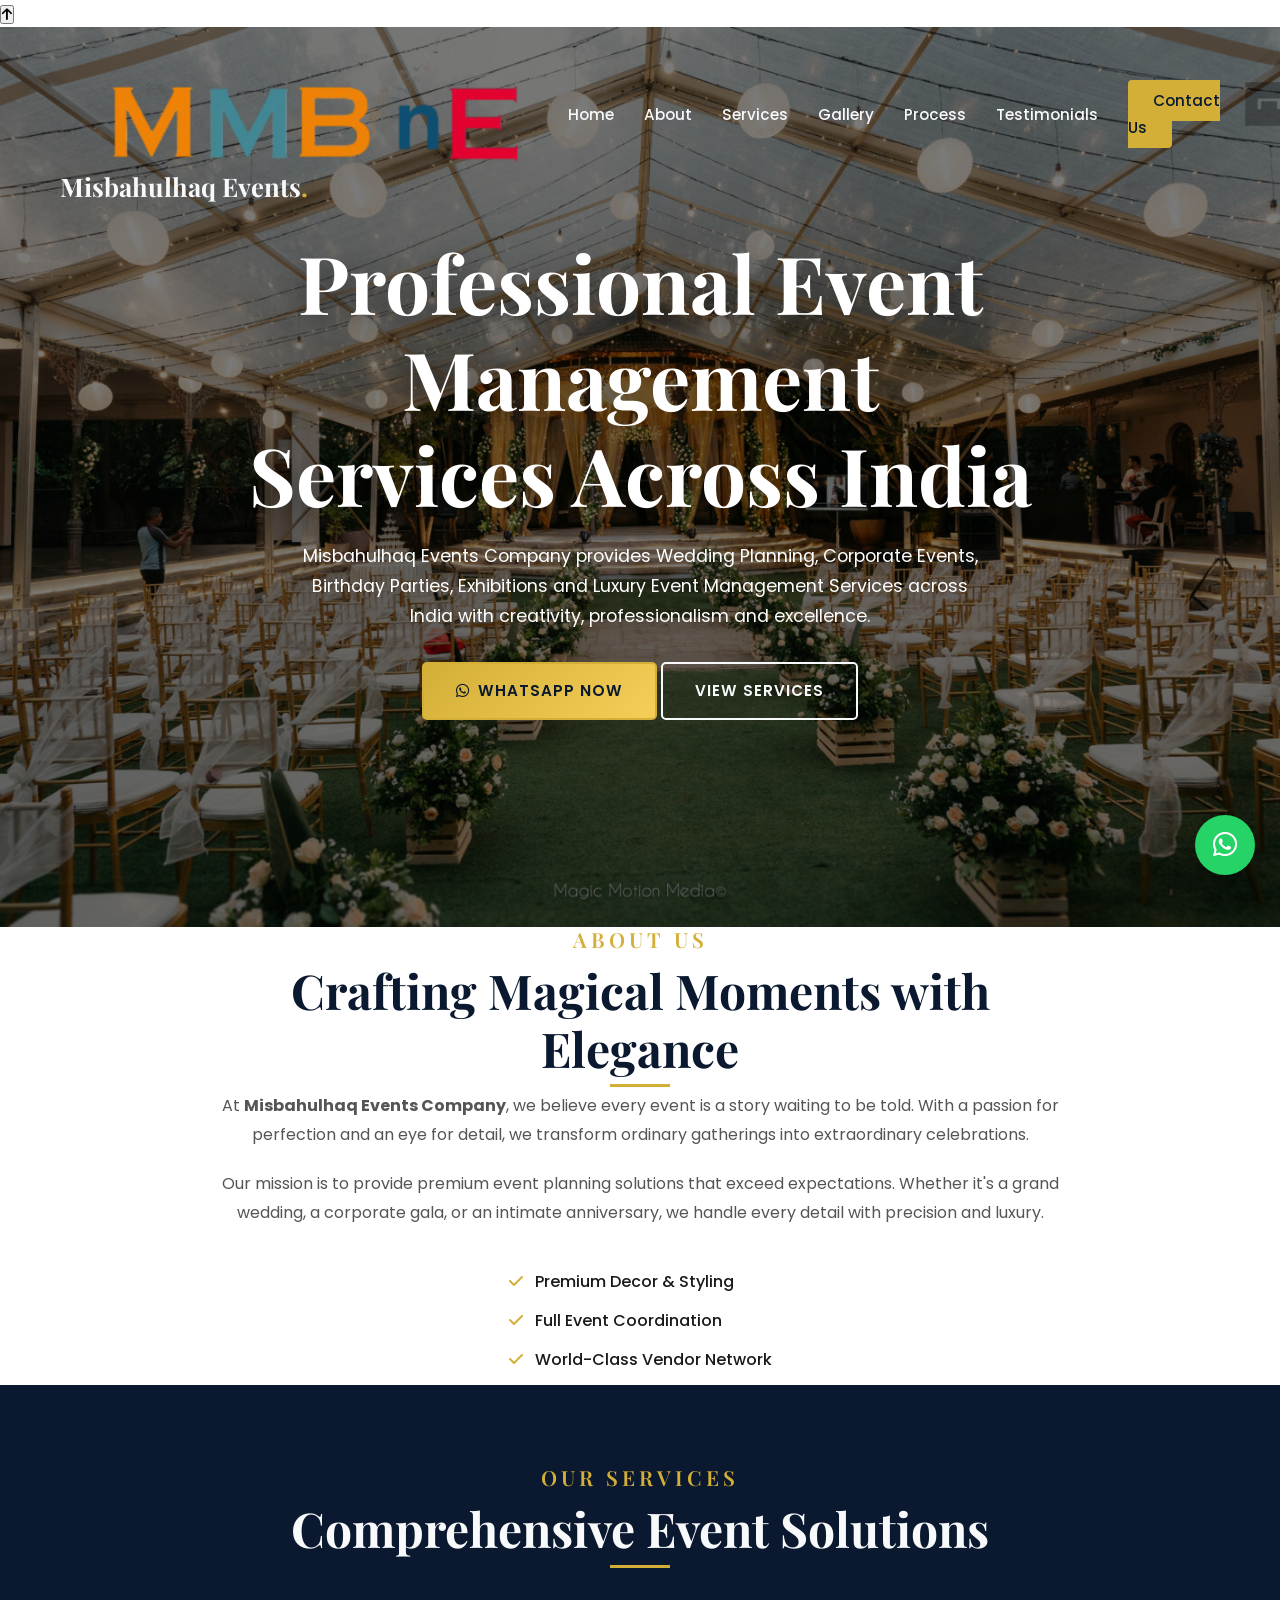
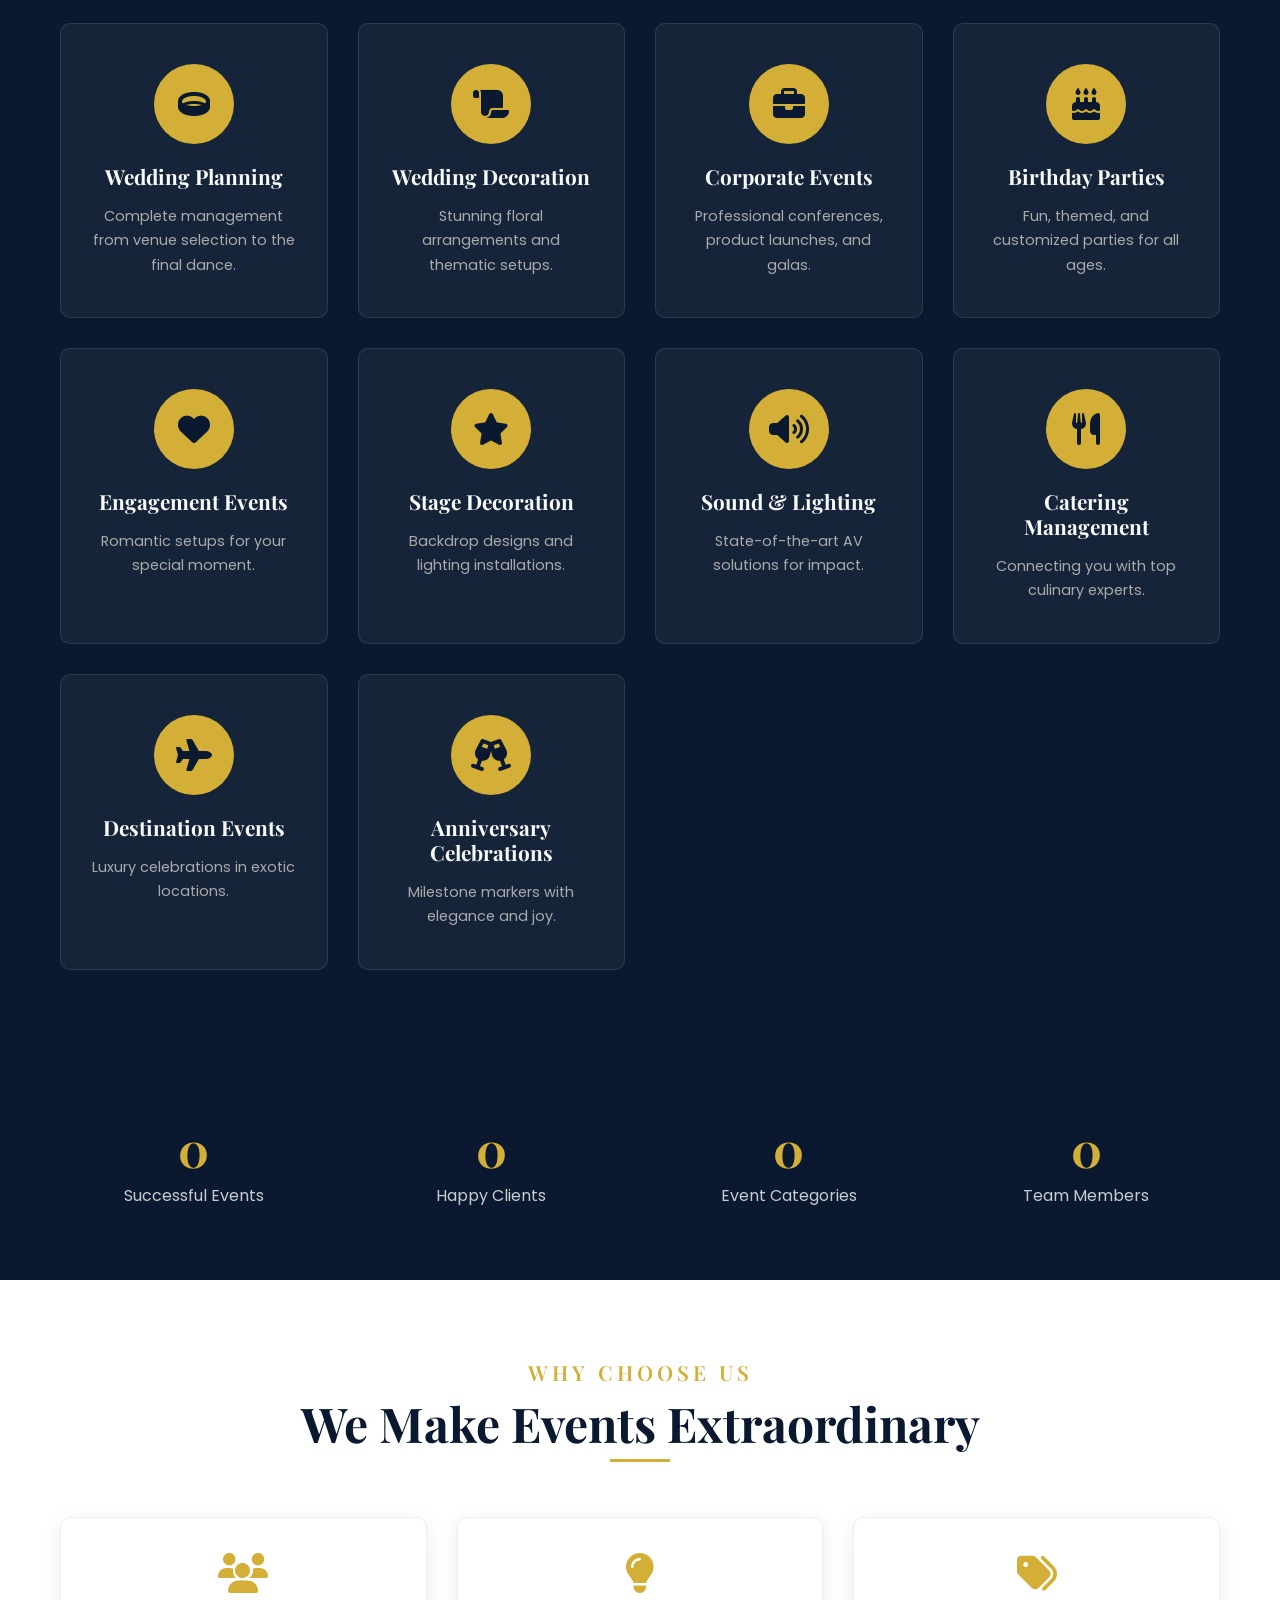
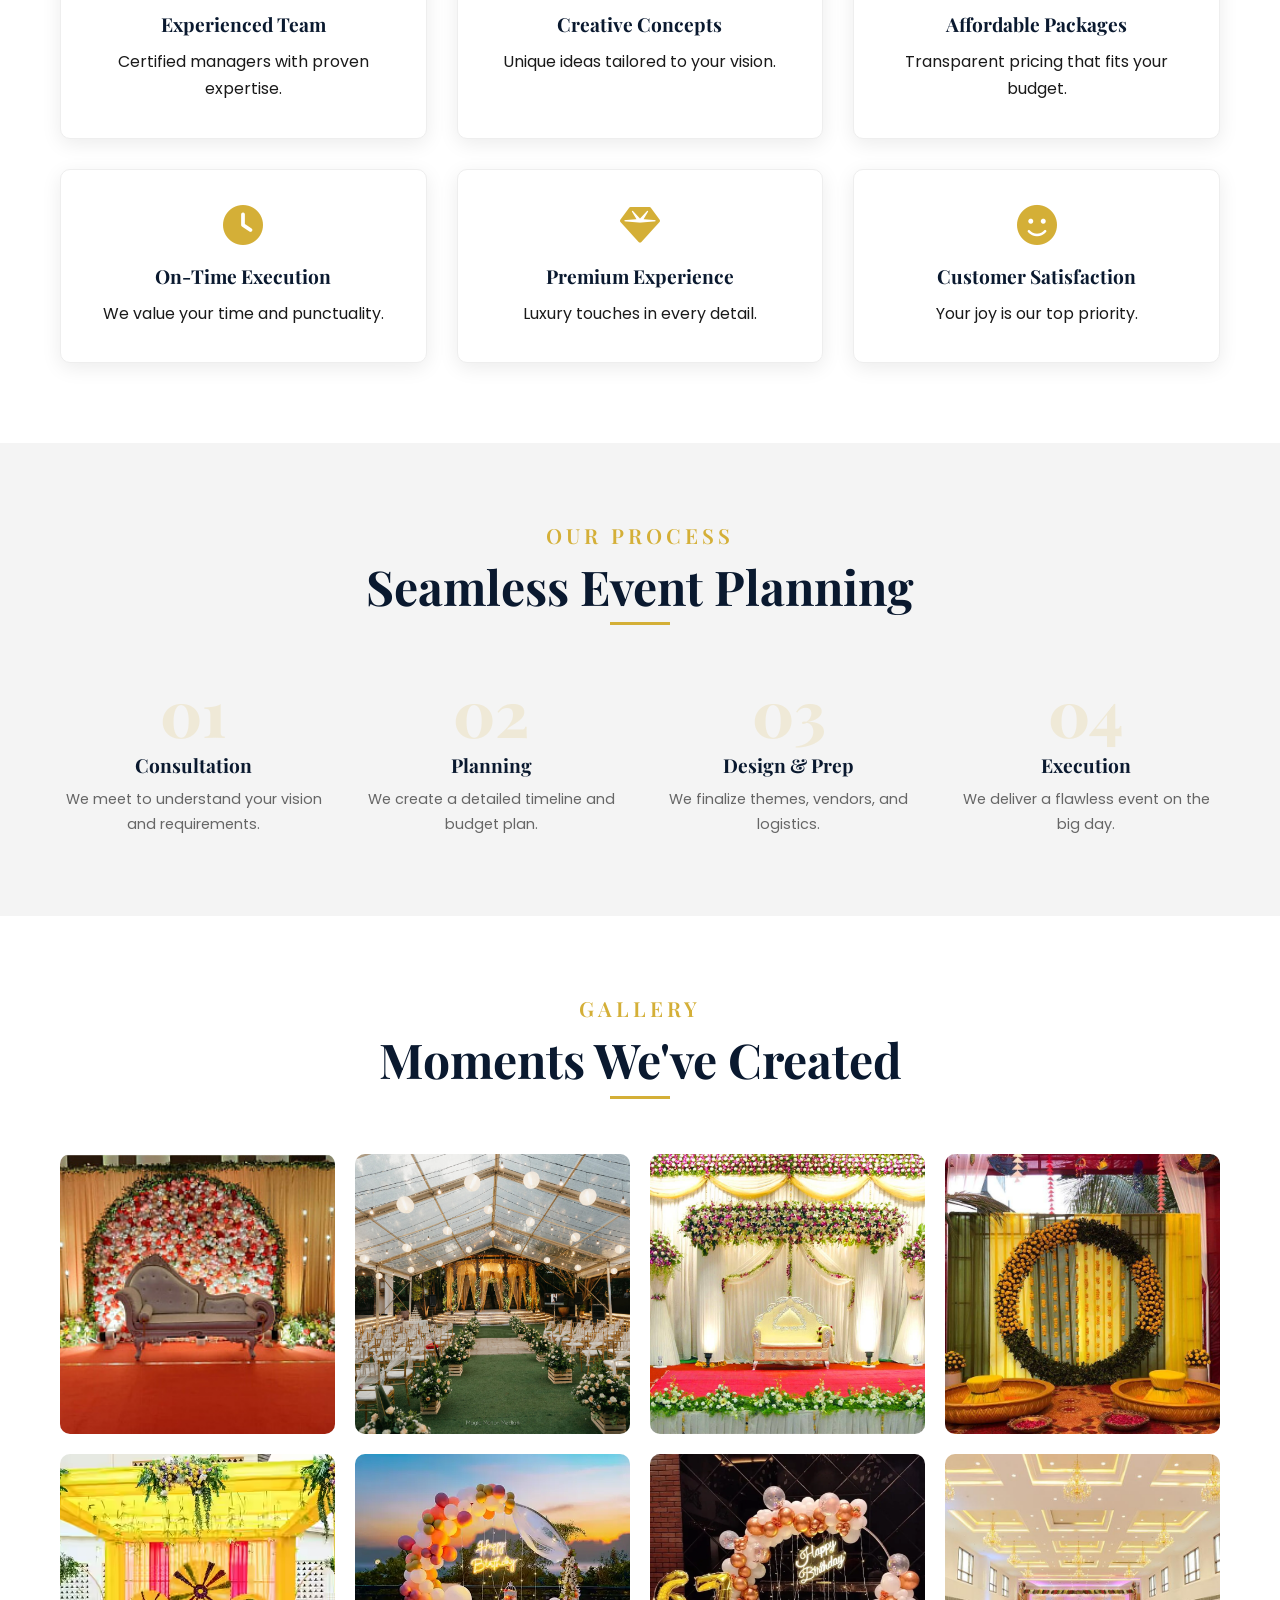
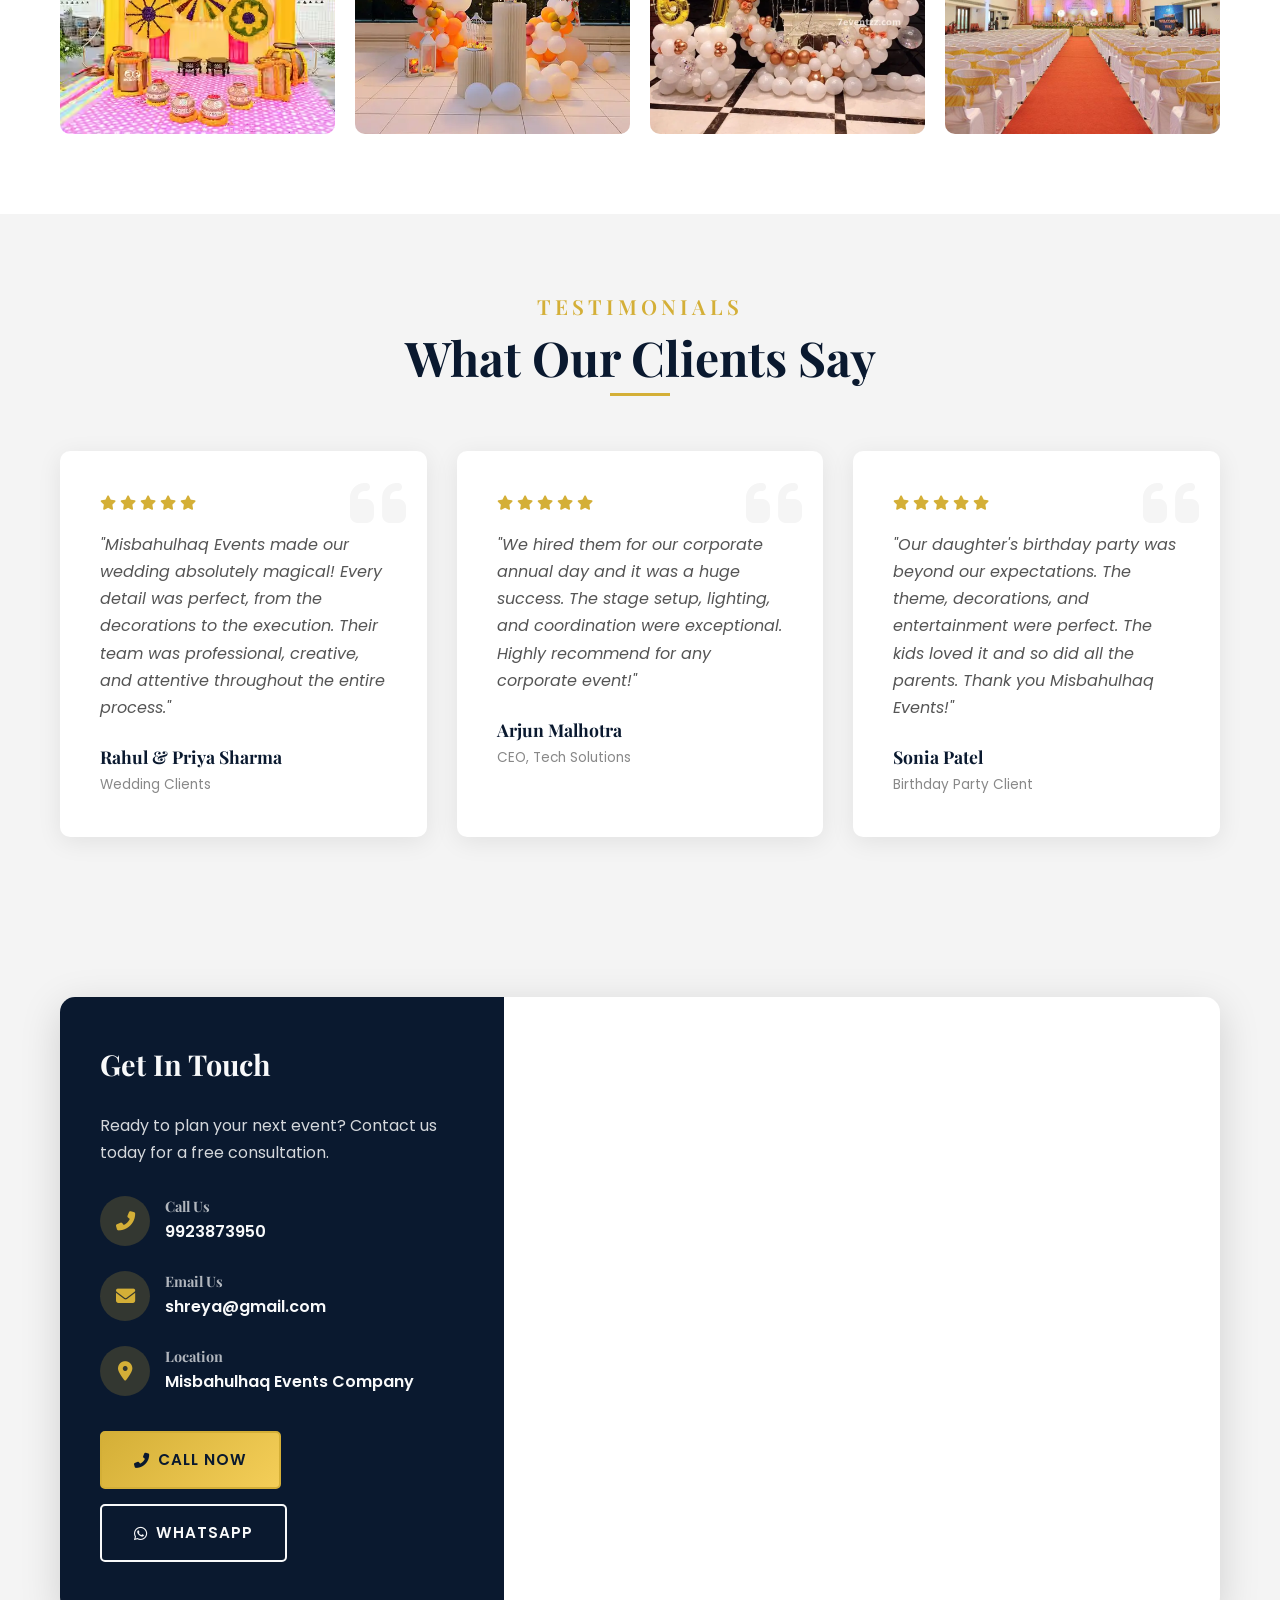
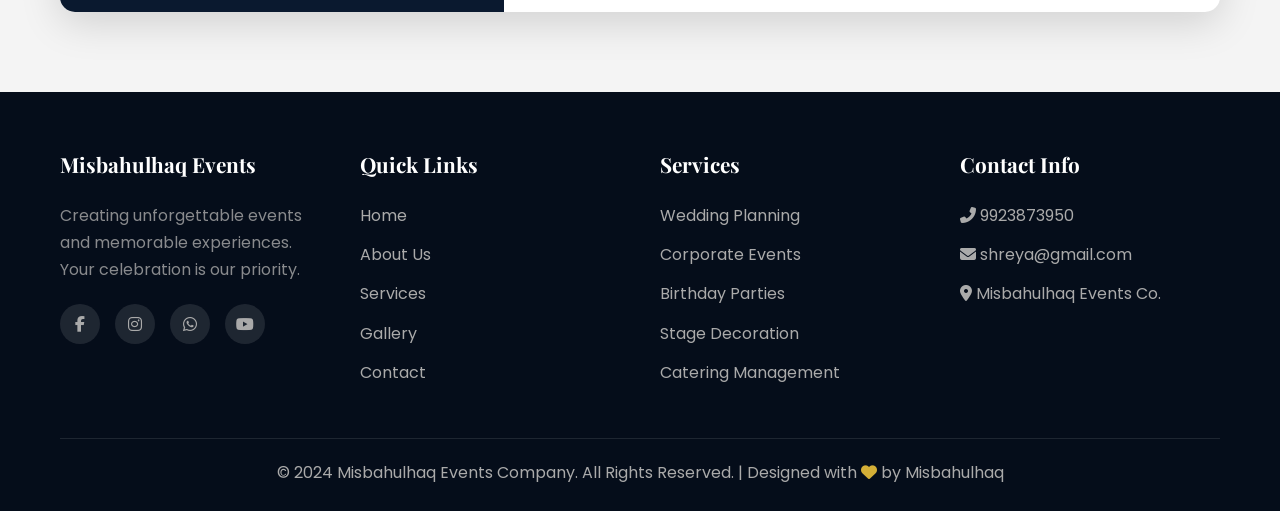
==== commit 1c31a209: "Fix logo image source filename in index.html" ====
--- a/index.html
+++ b/index.html
@@ -33,7 +33,7 @@
     <nav class="navbar" id="navbar">
         <div class="container nav-container">
             <a href="#" class="logo">
-                <img src="Logo.png" alt="Misbahulhaq Events Logo" class="logo-img">
+                <img src="Logo .png" alt="Misbahulhaq Events Logo" class="logo-img">
                 <span class="logo-text">Misbahulhaq Events<span class="highlight">.</span></span>
             </a>
             <div class="menu-toggle" id="mobile-menu">
--- a/style.css
+++ b/style.css
@@ -813,16 +813,41 @@
         display: flex;
     }
 
-/* Logo */
+/* ===== Navbar Logo ===== */
 
 .logo{
-    display: flex;
-    align-items: center;
-    gap: 10px;
+    display:flex;
+    align-items:center;
+    gap:10px;
+    text-decoration:none;
 }
 
 .logo-img{
-    height: 45px;
-    width: auto;
-}
-}
+    width:38px;
+    height:38px;
+    object-fit:contain;
+    display:block;
+    flex-shrink:0;
+}
+
+.logo-text{
+    font-size:32px;
+    font-weight:700;
+    color:#ffffff;
+    line-height:1;
+}
+
+/* Mobile */
+
+@media (max-width:768px){
+
+.logo-img{
+    width:30px;
+    height:30px;
+}
+
+.logo-text{
+    font-size:22px;
+}
+
+}
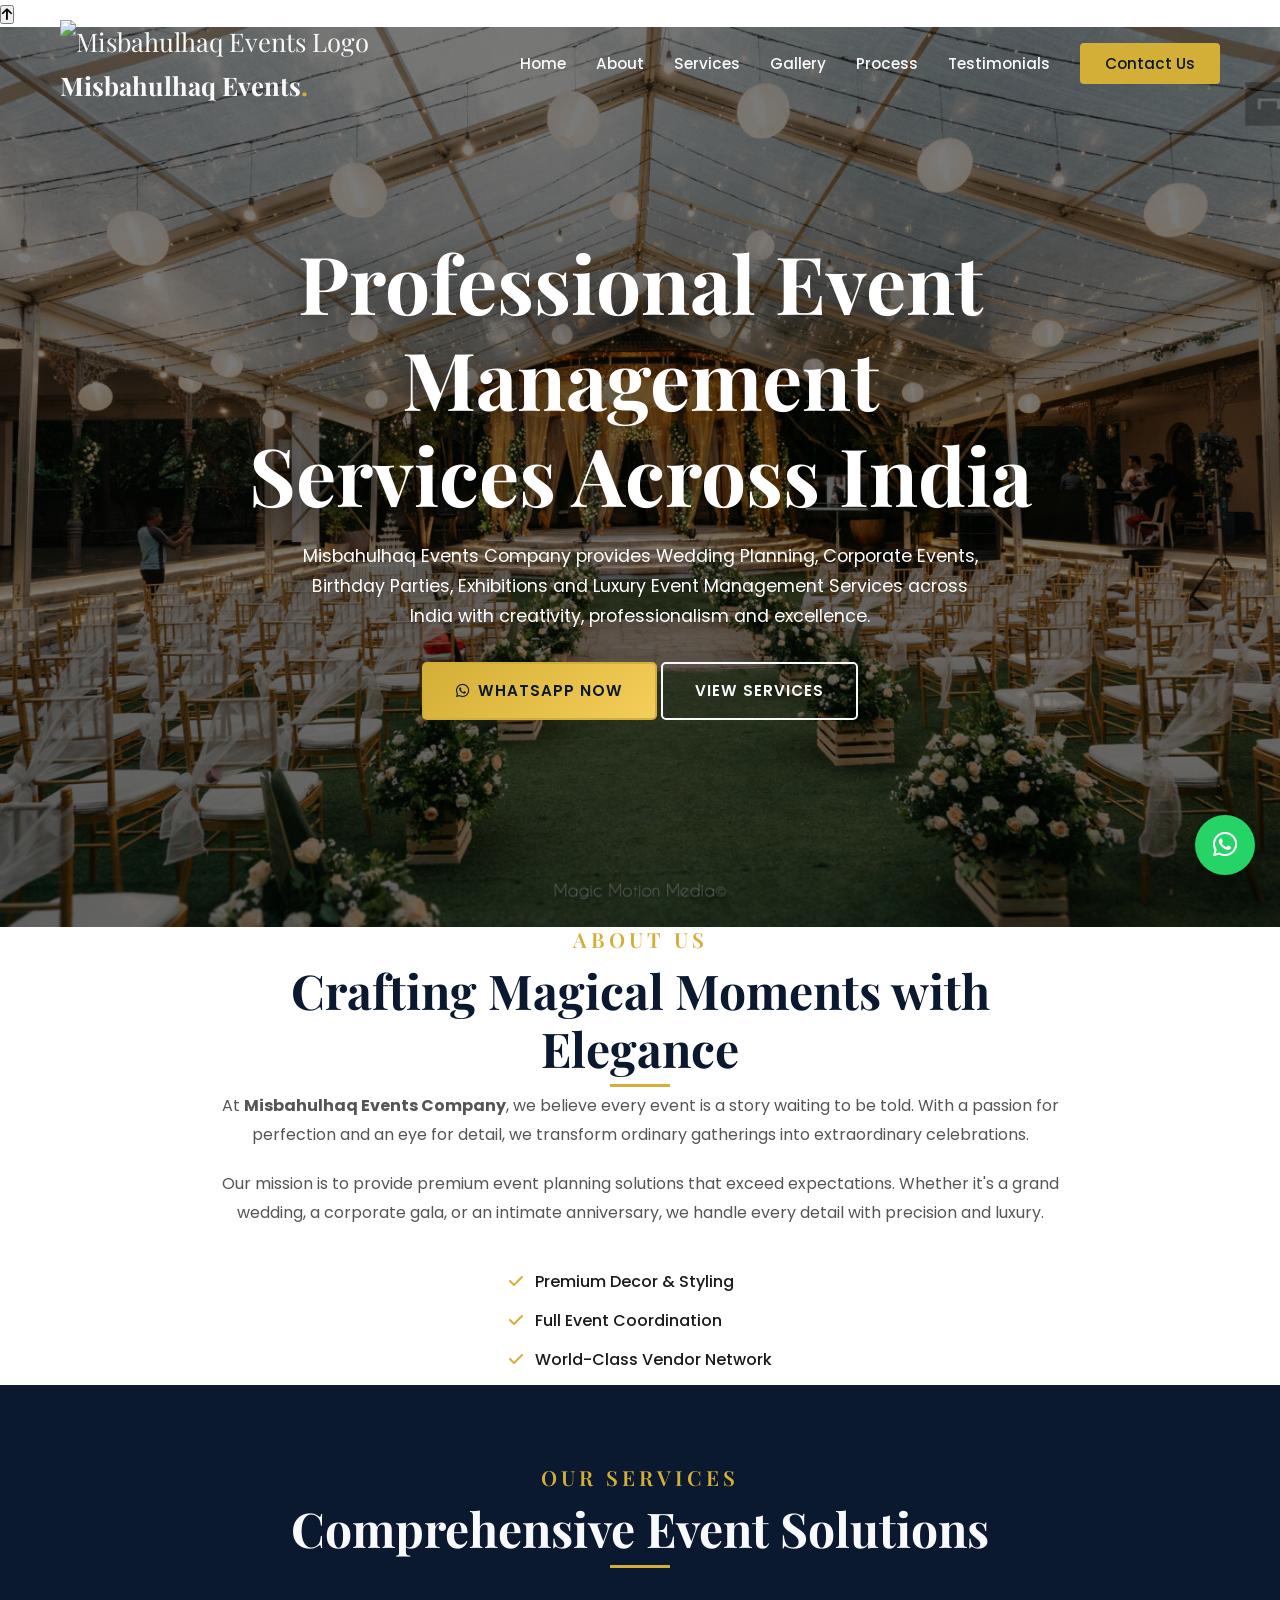
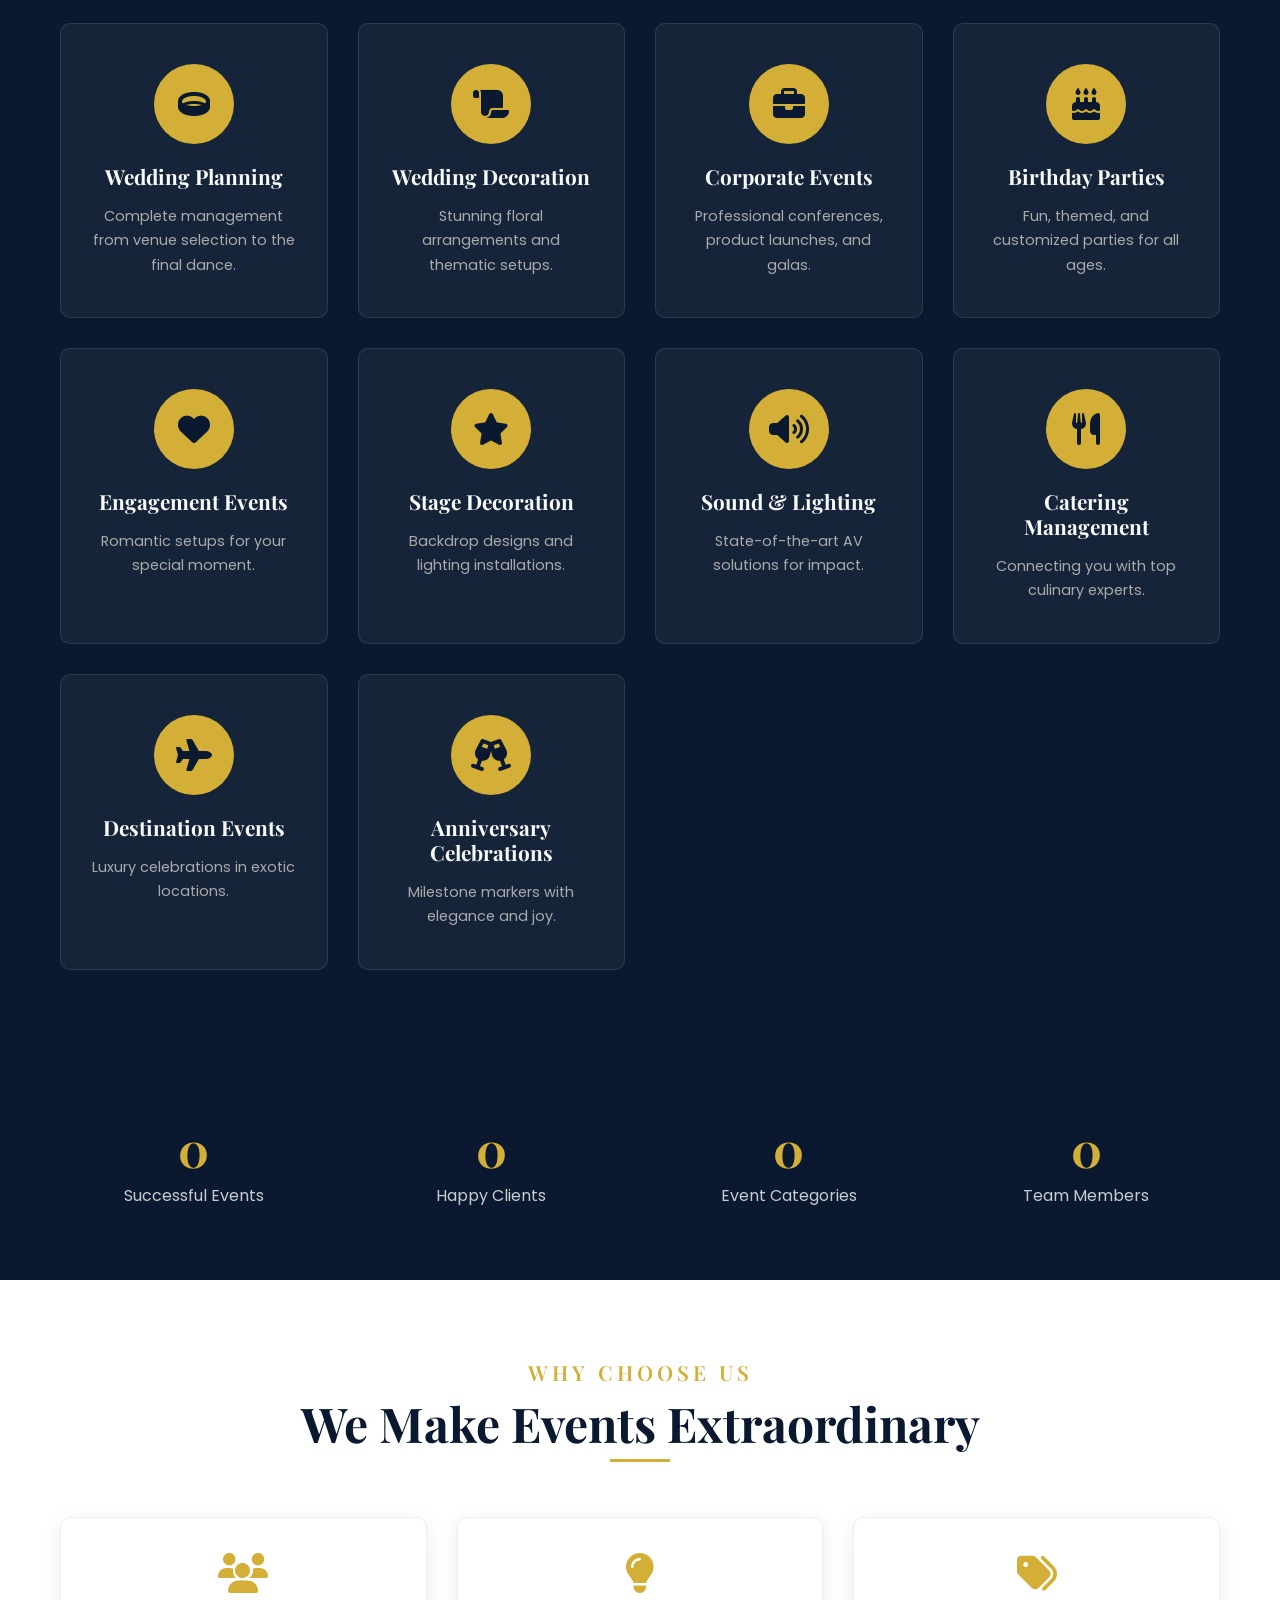
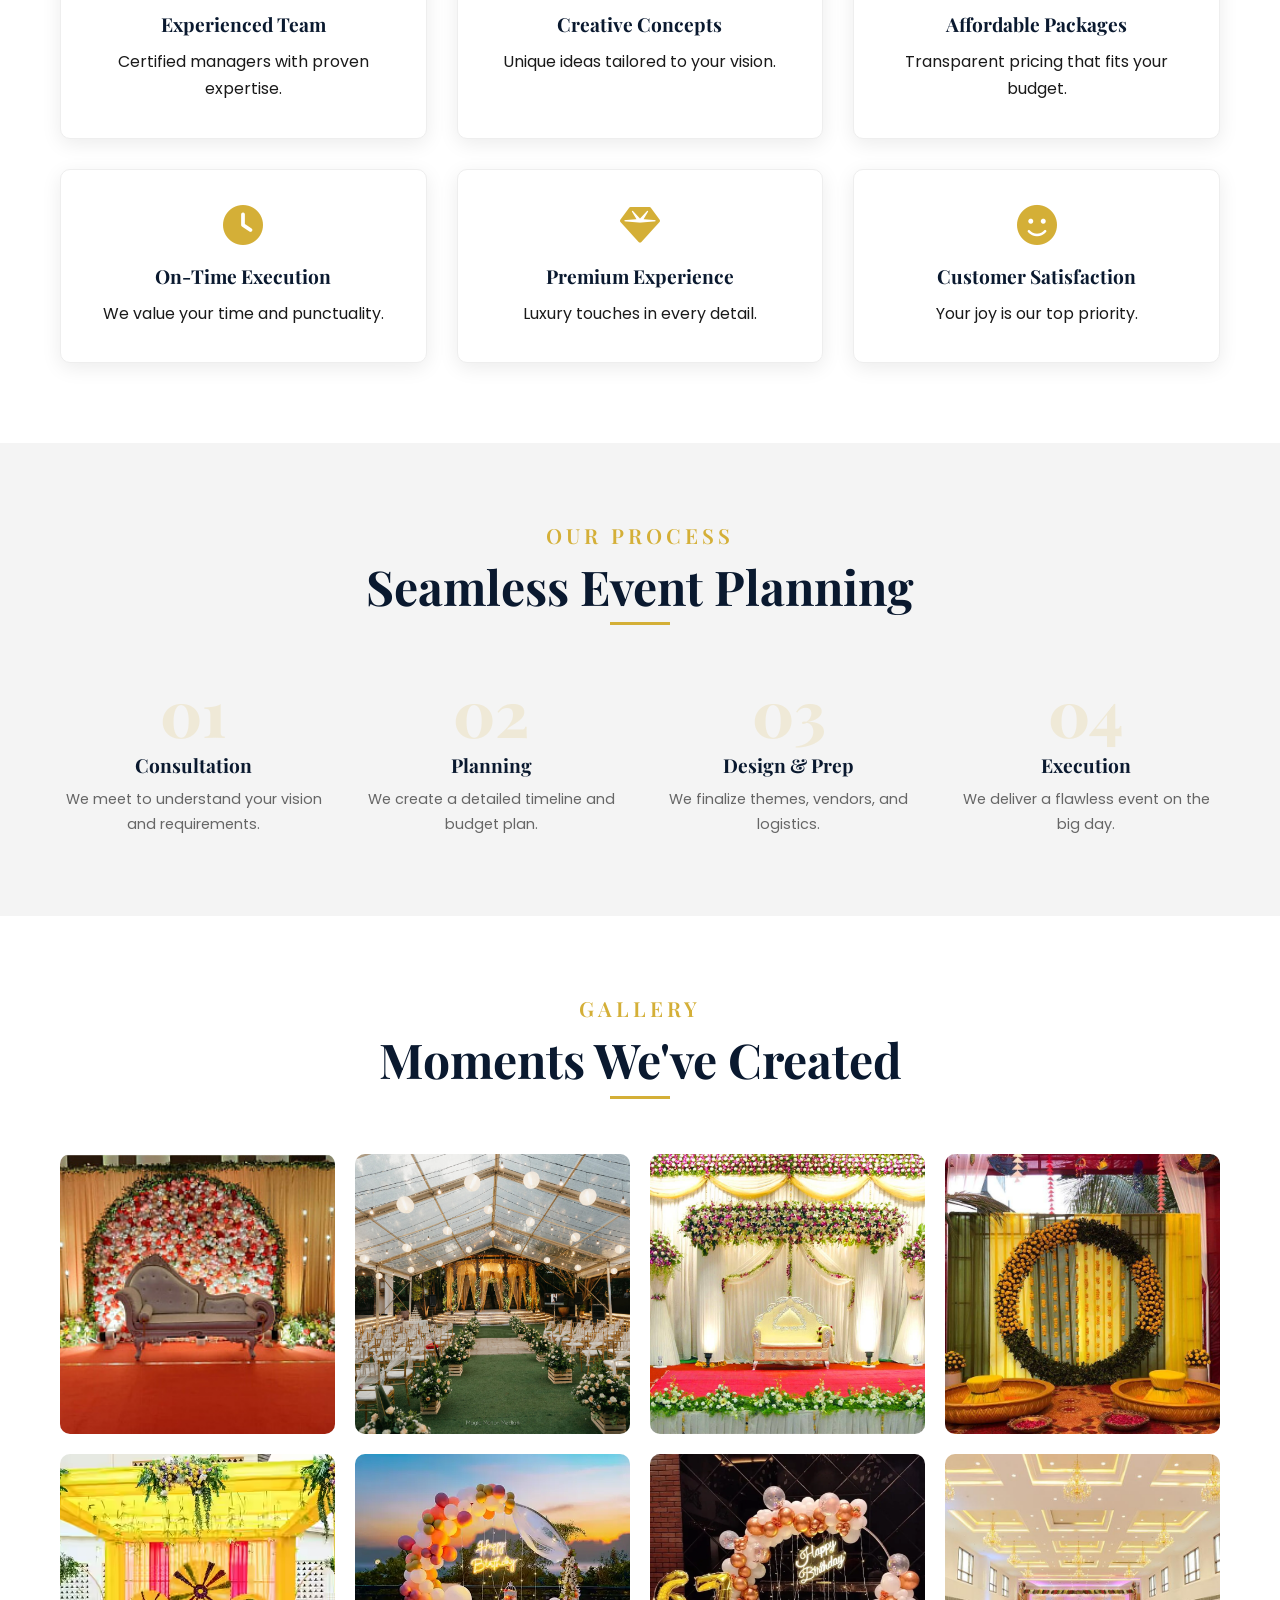
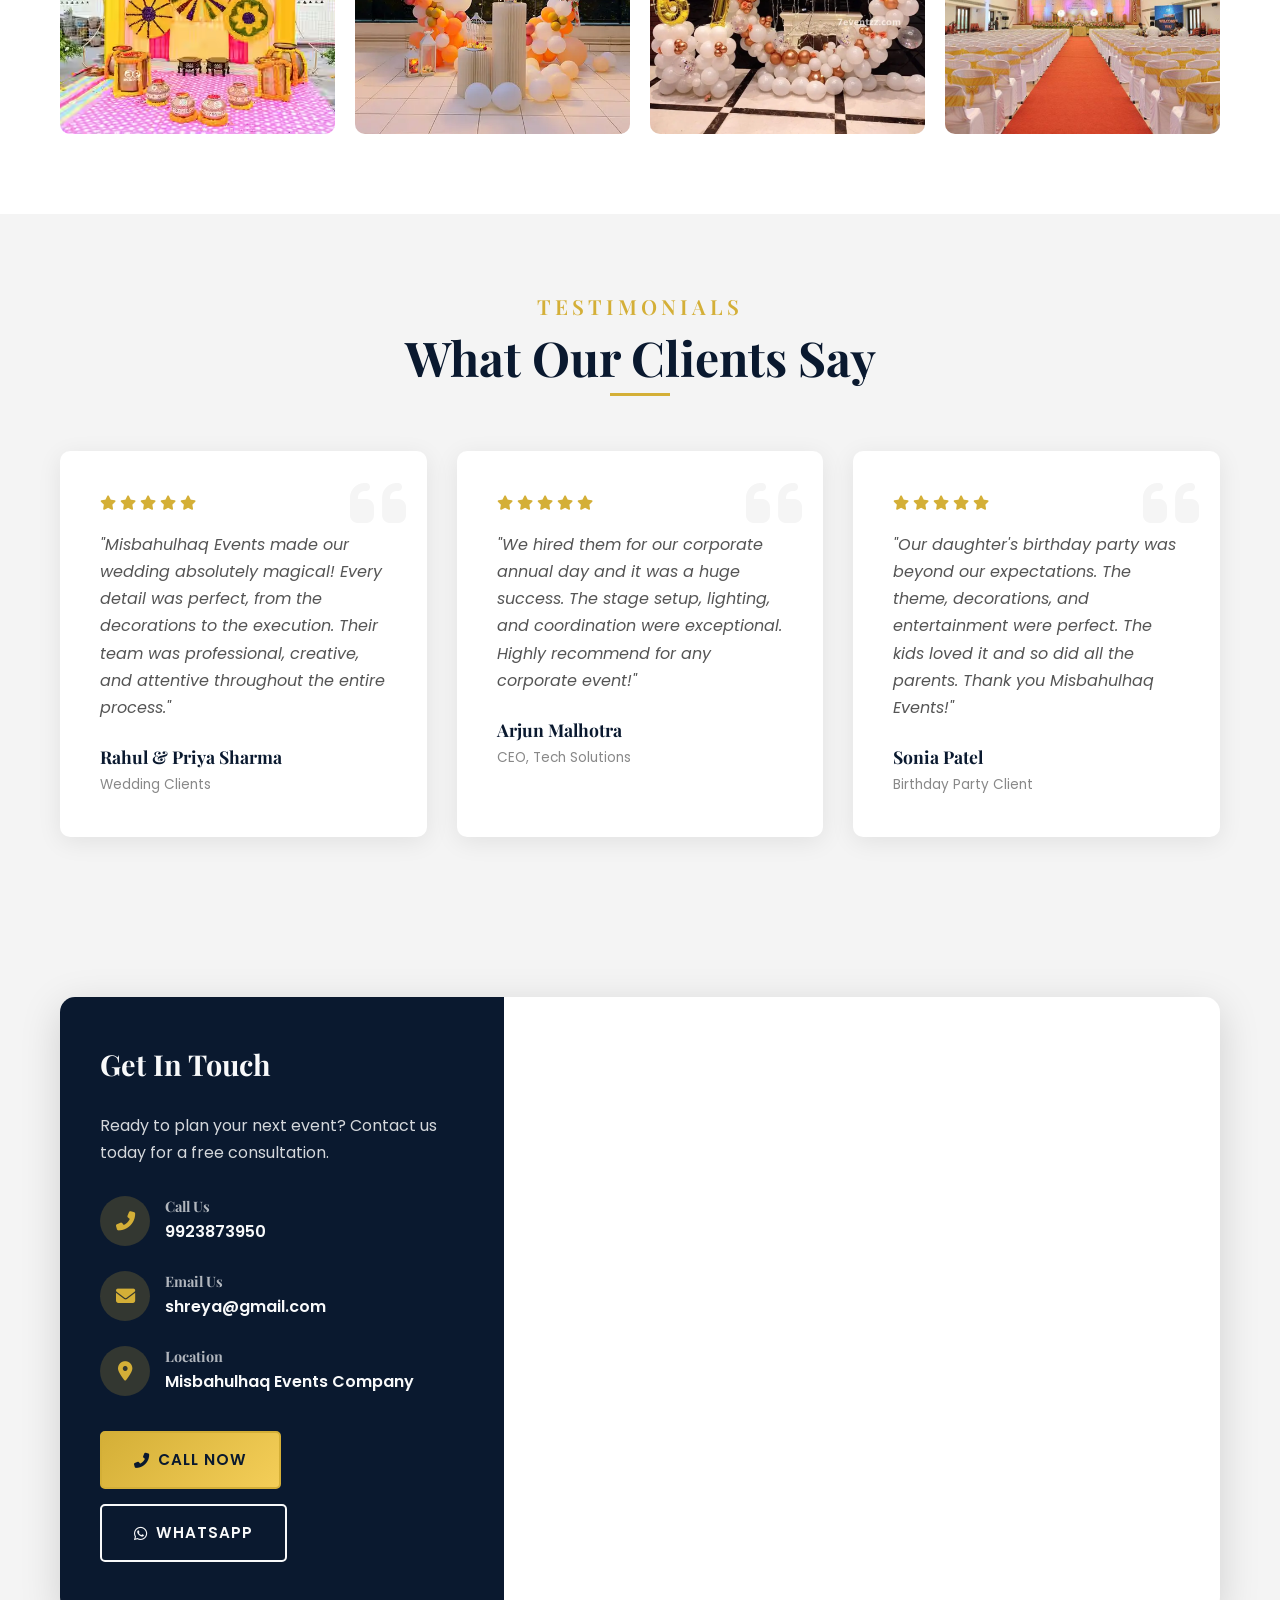
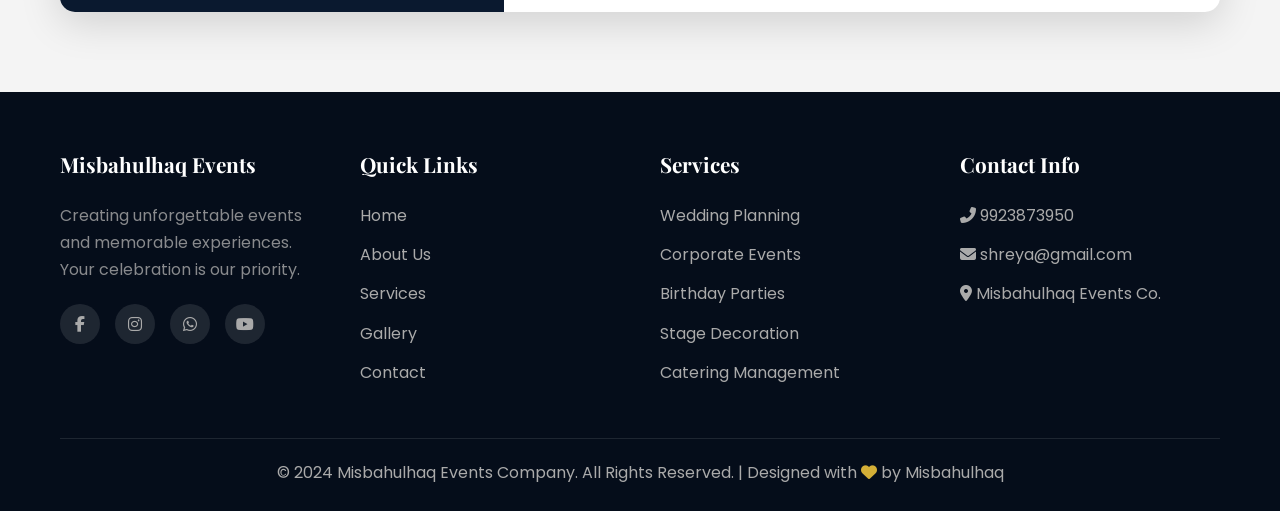
==== commit b3ce63f1: "Update index.html" ====
--- a/index.html
+++ b/index.html
@@ -33,7 +33,7 @@
     <nav class="navbar" id="navbar">
         <div class="container nav-container">
             <a href="#" class="logo">
-                <img src="Logo .png" alt="Misbahulhaq Events Logo" class="logo-img">
+                <img src="Logo.png" alt="Misbahulhaq Events Logo" class="logo-img">
                 <span class="logo-text">Misbahulhaq Events<span class="highlight">.</span></span>
             </a>
             <div class="menu-toggle" id="mobile-menu">
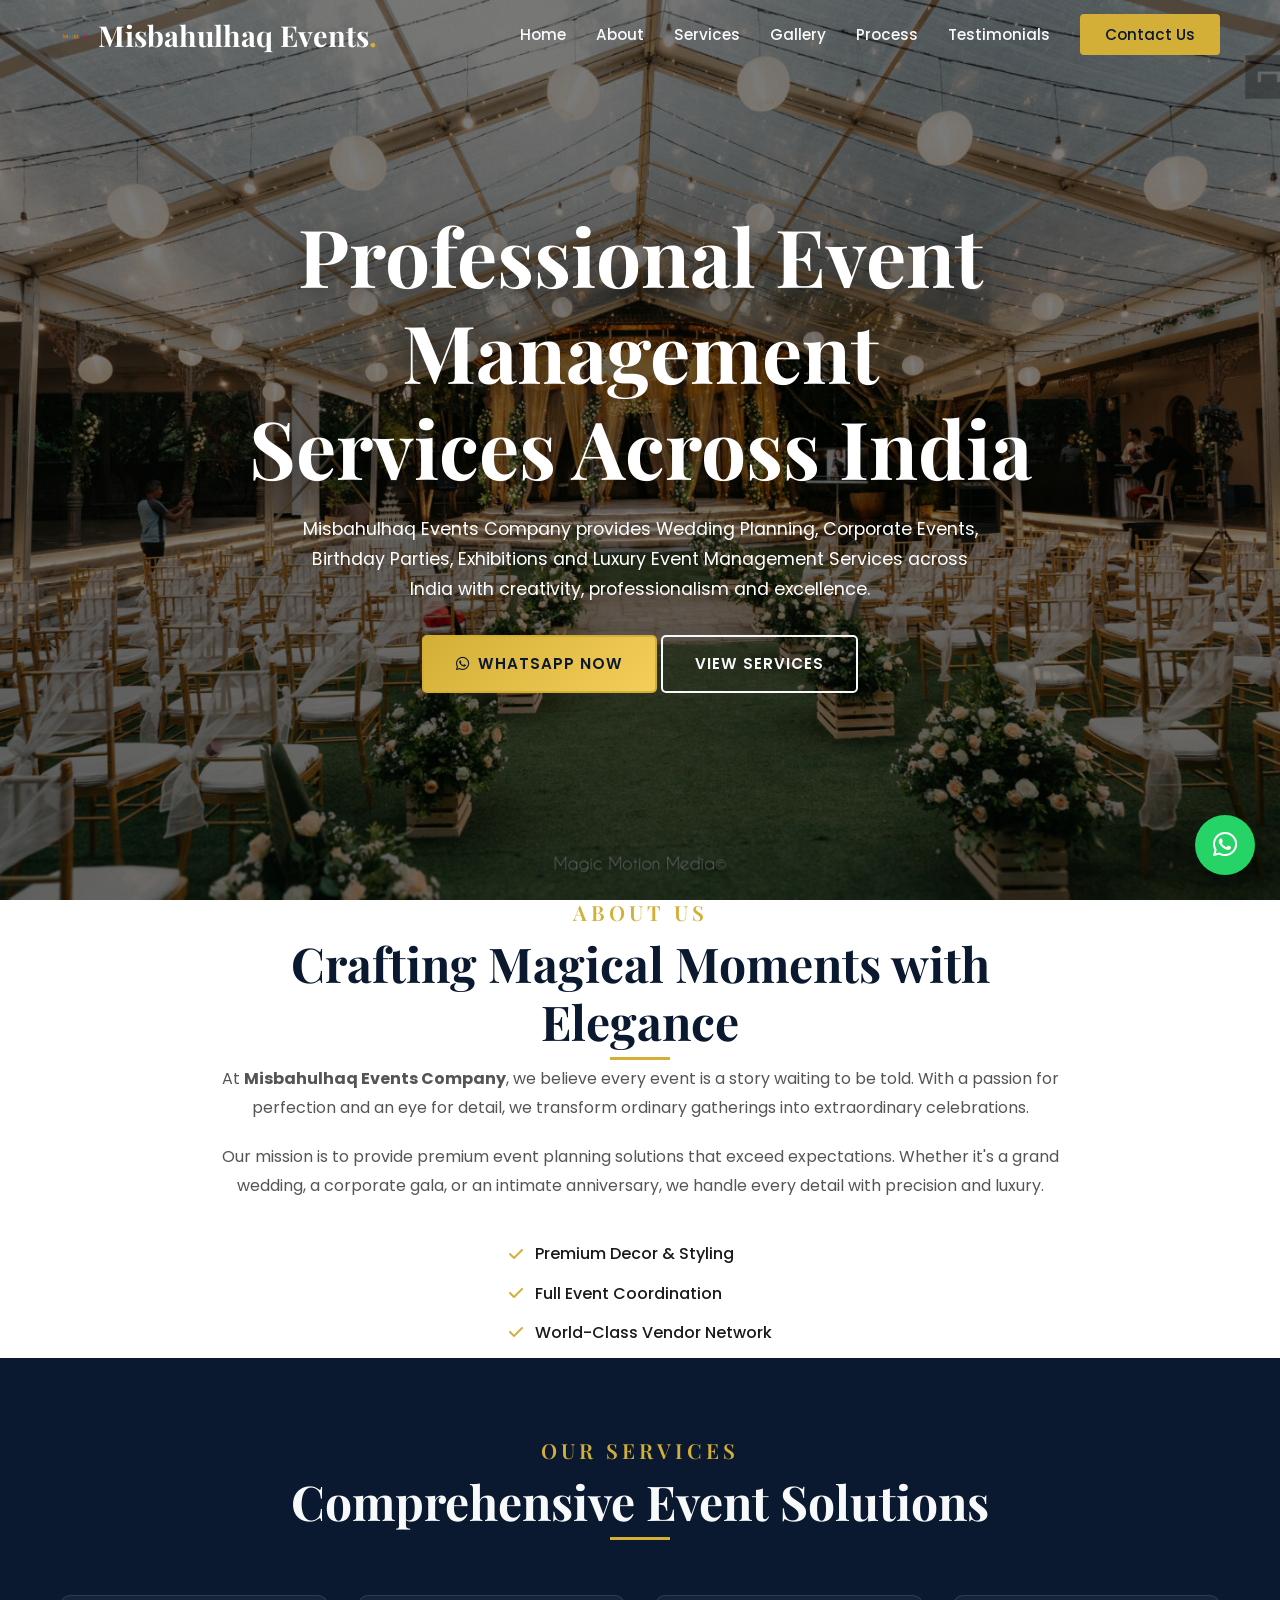
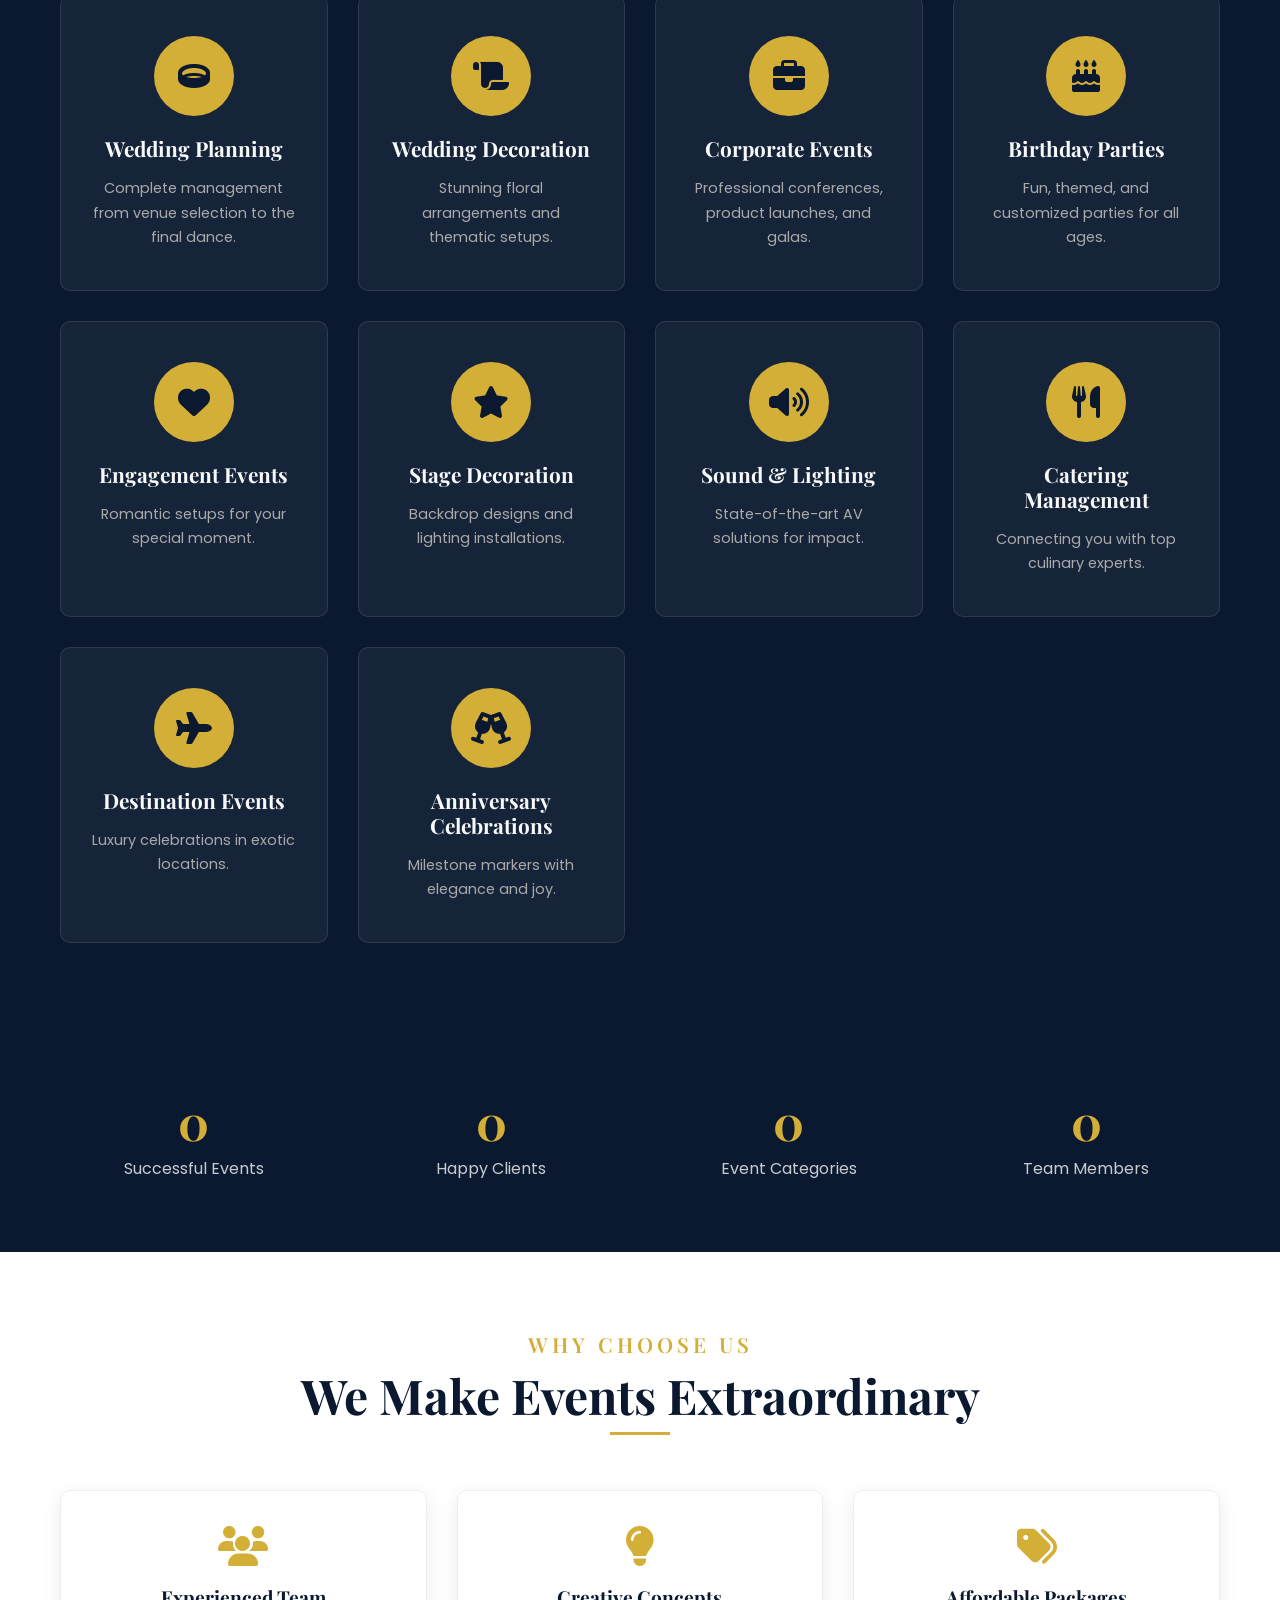
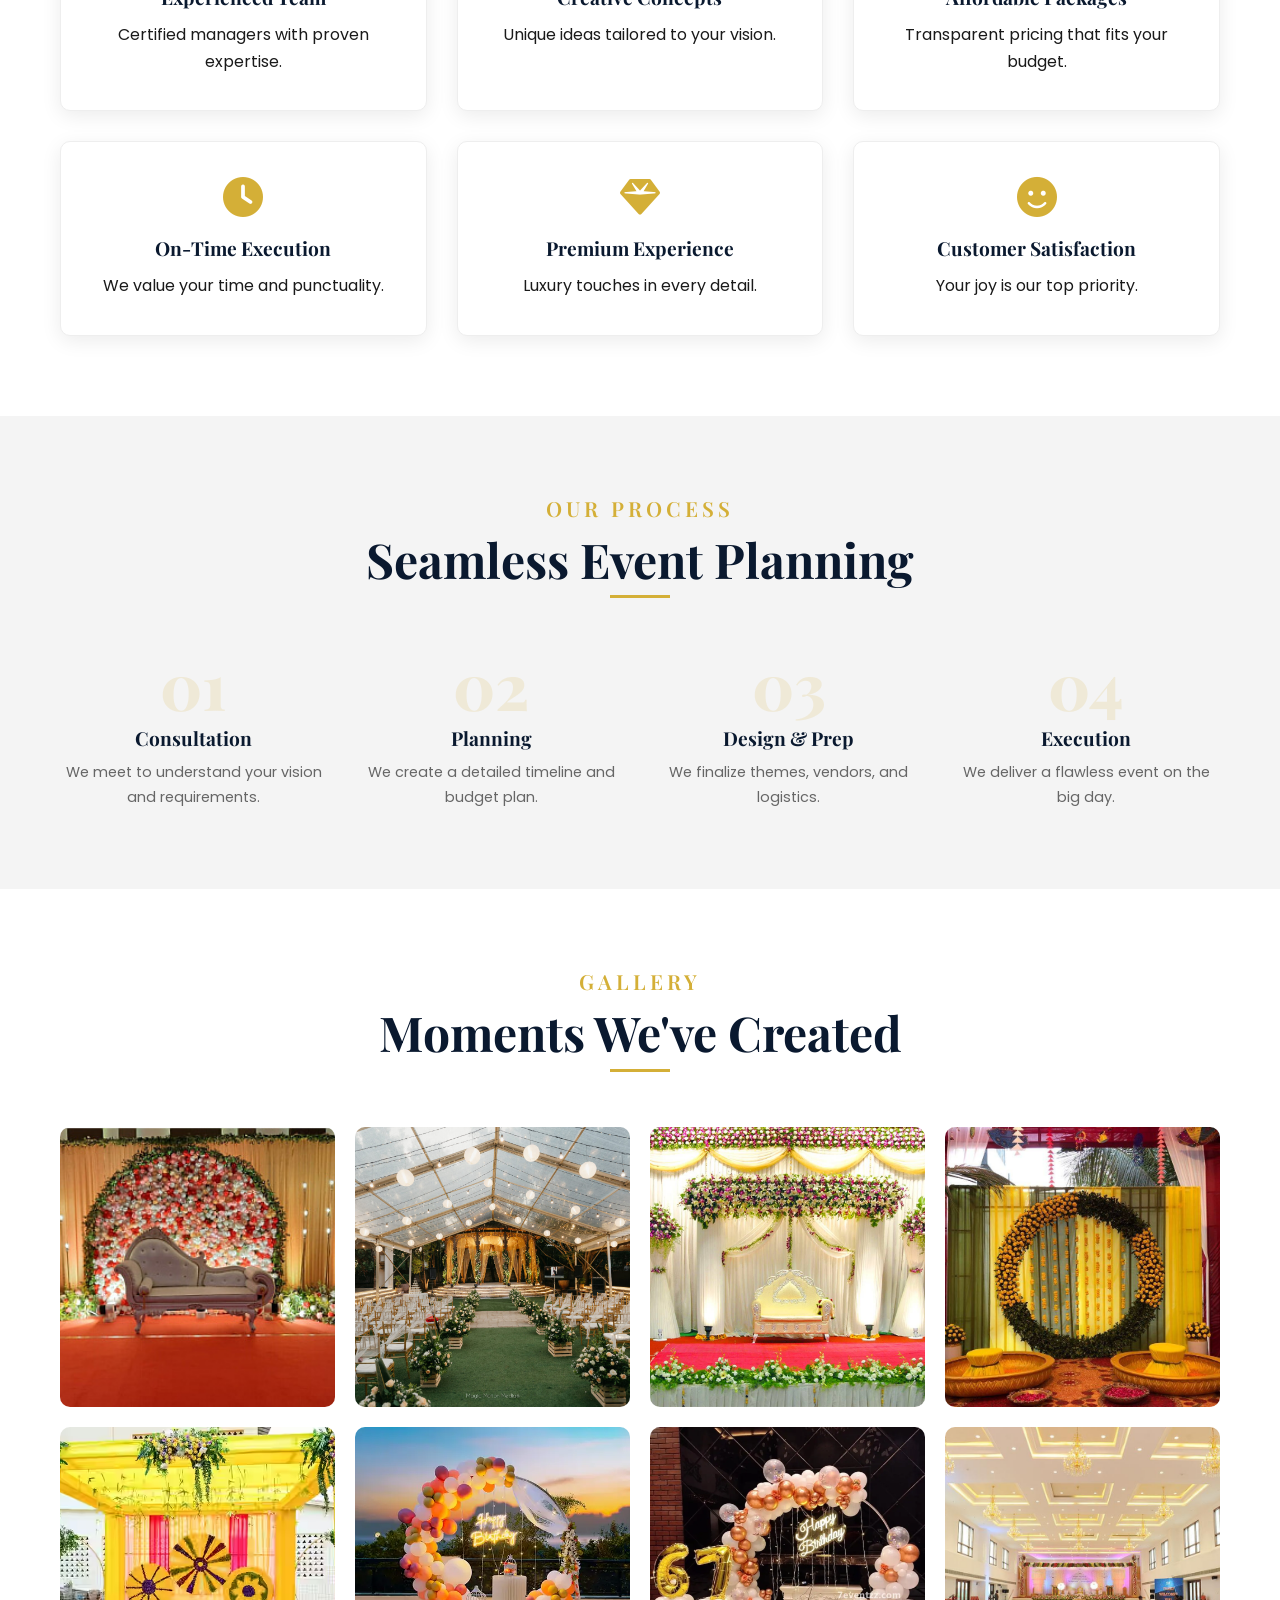
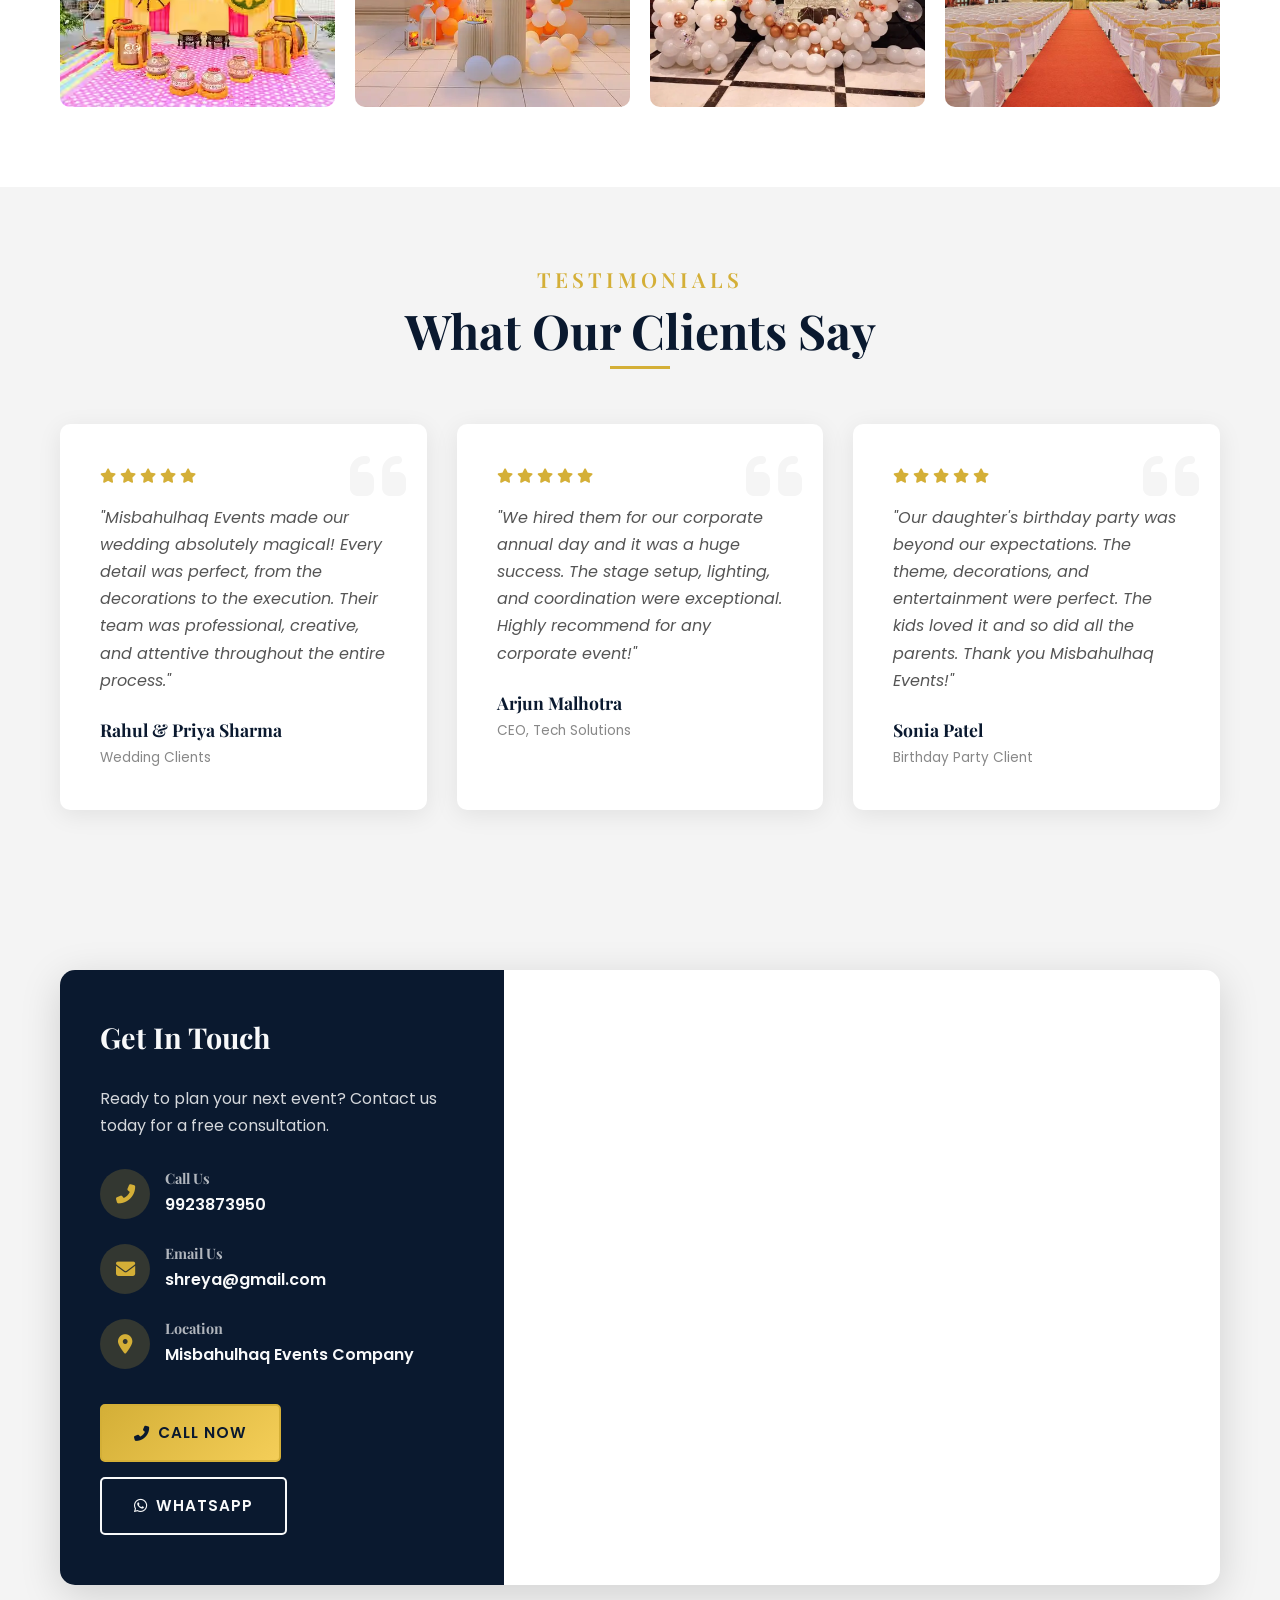
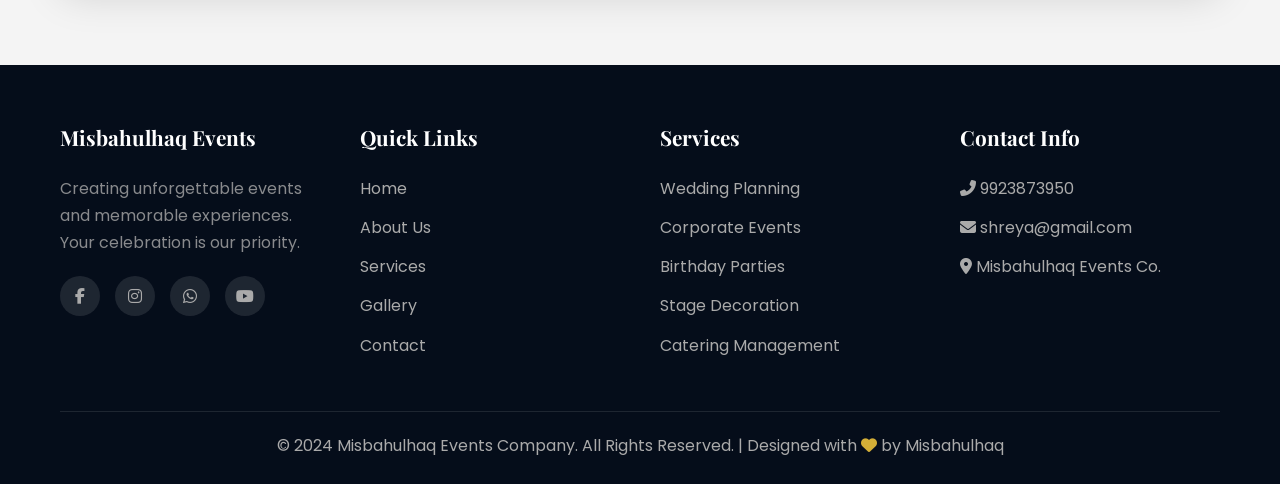
==== commit 8e862863: "Remove back-to-top button from index.html Removed back-to-top button from the HTML." ====
--- a/index.html
+++ b/index.html
@@ -25,9 +25,6 @@
     <a href="https://wa.me/919923873950" target="_blank" class="whatsapp-float" aria-label="WhatsApp">
         <i class="fab fa-whatsapp"></i>
     </a>
-    <button class="back-to-top" id="backToTop" aria-label="Back to Top">
-        <i class="fas fa-arrow-up"></i>
-    </button>
 
     <!-- Navigation -->
     <nav class="navbar" id="navbar">
--- a/style.css
+++ b/style.css
@@ -195,18 +195,33 @@
     align-items: center;
 }
 
-.logo {
-    font-family: var(--font-heading);
-    font-size: 1.6rem;
-    color: var(--text-light);
-}
-
-.logo-text {
-    font-weight: 700;
-}
-
-.logo .highlight {
-    color: var(--secondary-color);
+/* ===== Navbar Logo ===== */
+
+.logo{
+    display:flex;
+    align-items:center;
+    gap:8px;
+    text-decoration:none;
+}
+
+.logo-img{
+    width:30px;
+    height:30px;
+    object-fit:contain;
+    display:block;
+    flex-shrink:0;
+}
+
+.logo-text{
+    font-family:'Playfair Display',serif;
+    font-size:1.8rem;
+    font-weight:700;
+    color:#fff;
+    line-height:1;
+}
+
+.logo-text .highlight{
+    color:#d4af37;
 }
 
 .nav-menu {
@@ -813,41 +828,22 @@
         display: flex;
     }
 
-/* ===== Navbar Logo ===== */
+
+/* ===== Mobile Responsive ===== */
+
+@media (max-width:768px){
 
 .logo{
-    display:flex;
-    align-items:center;
-    gap:10px;
-    text-decoration:none;
+    gap:6px;
 }
 
 .logo-img{
-    width:38px;
-    height:38px;
-    object-fit:contain;
-    display:block;
-    flex-shrink:0;
+    width:16px;
+    max-height:16px;
 }
 
 .logo-text{
-    font-size:32px;
-    font-weight:700;
-    color:#ffffff;
-    line-height:1;
-}
-
-/* Mobile */
-
-@media (max-width:768px){
-
-.logo-img{
-    width:30px;
-    height:30px;
-}
-
-.logo-text{
-    font-size:22px;
-}
-
-}
+    font-size:1.2rem;
+}
+
+}
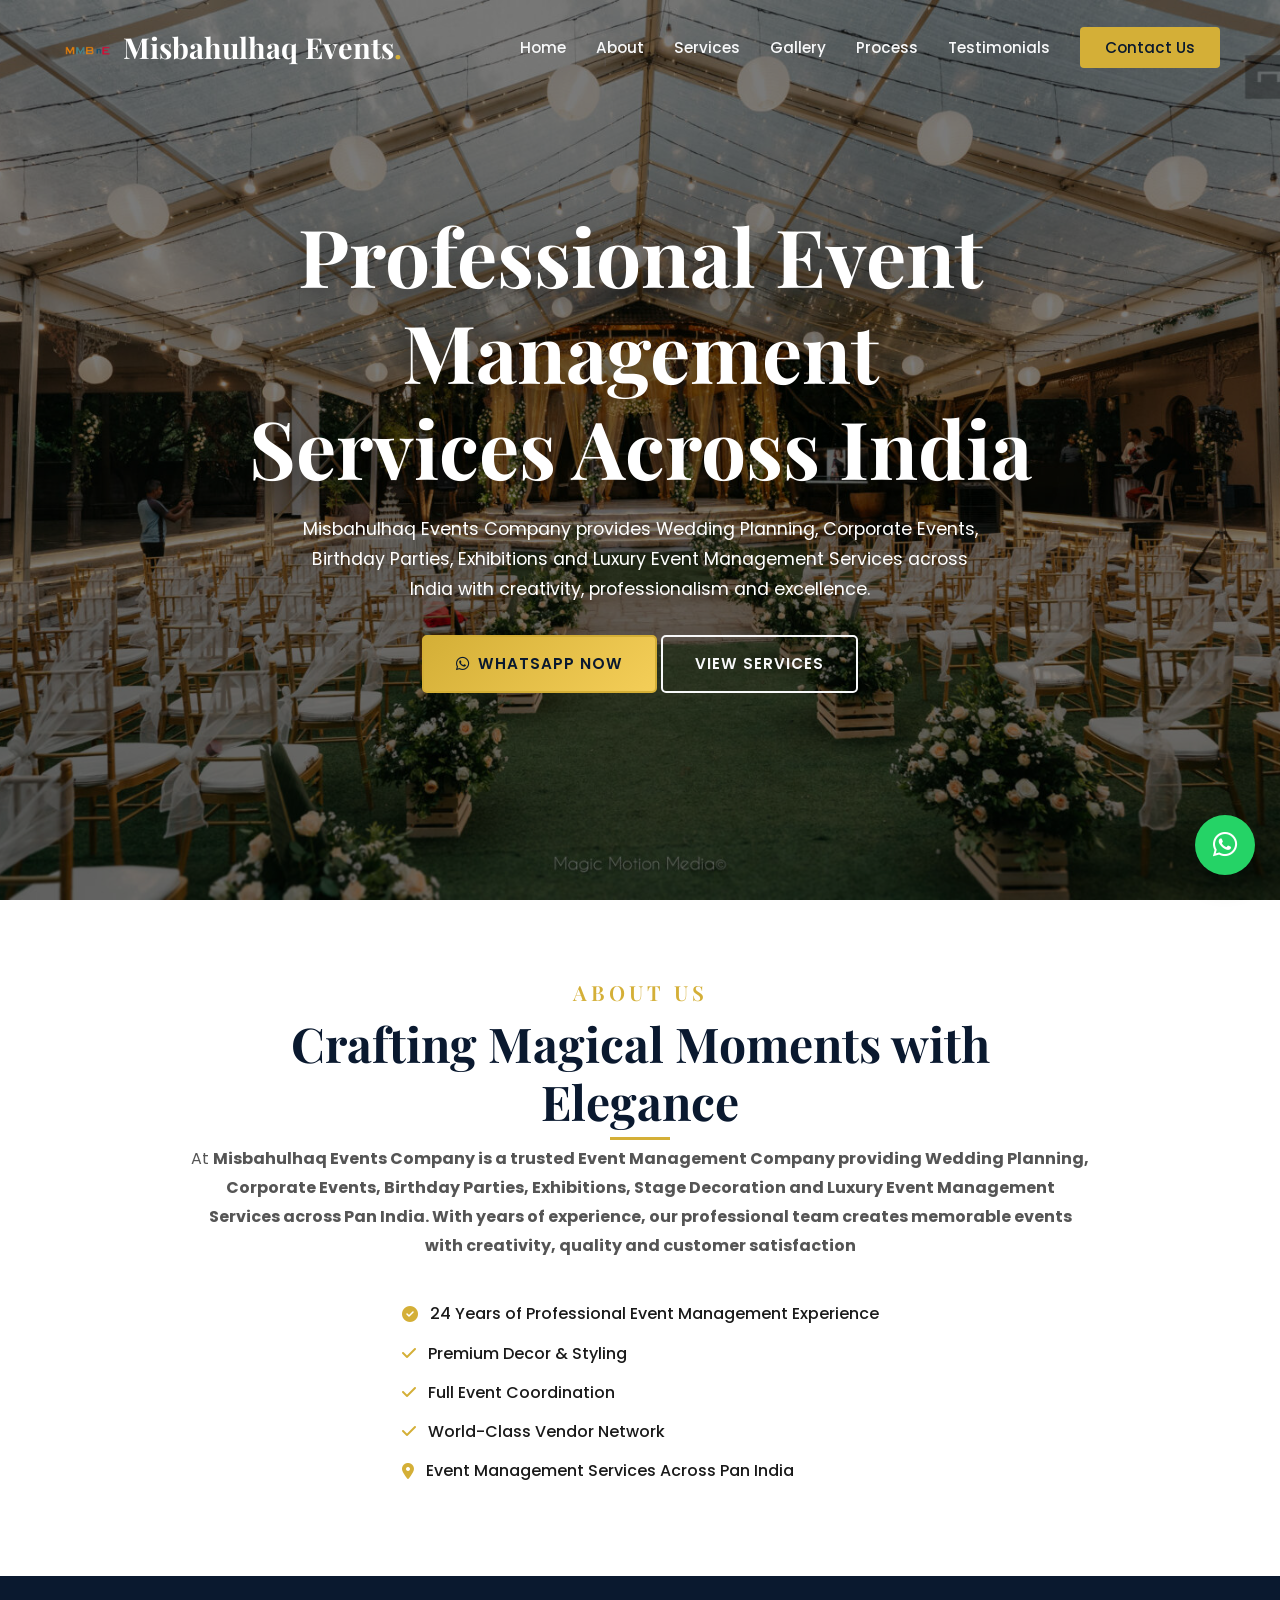
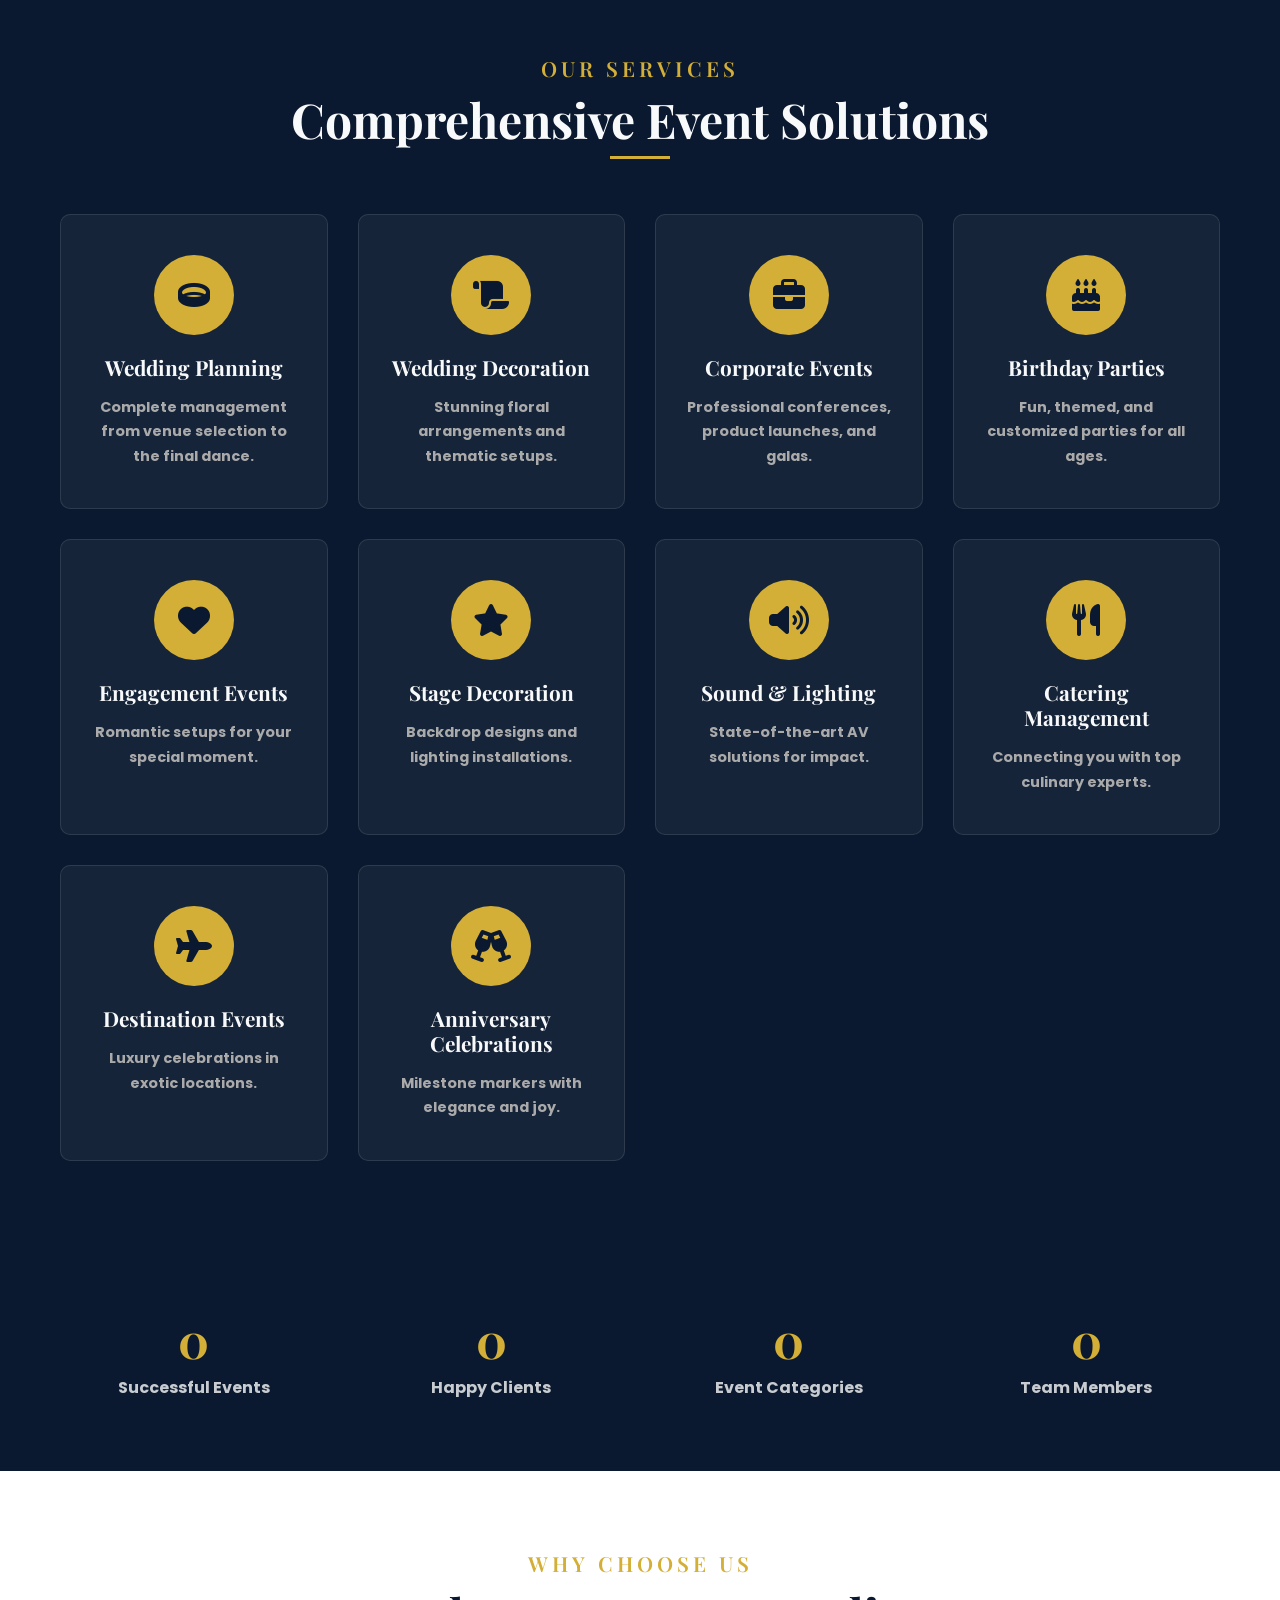
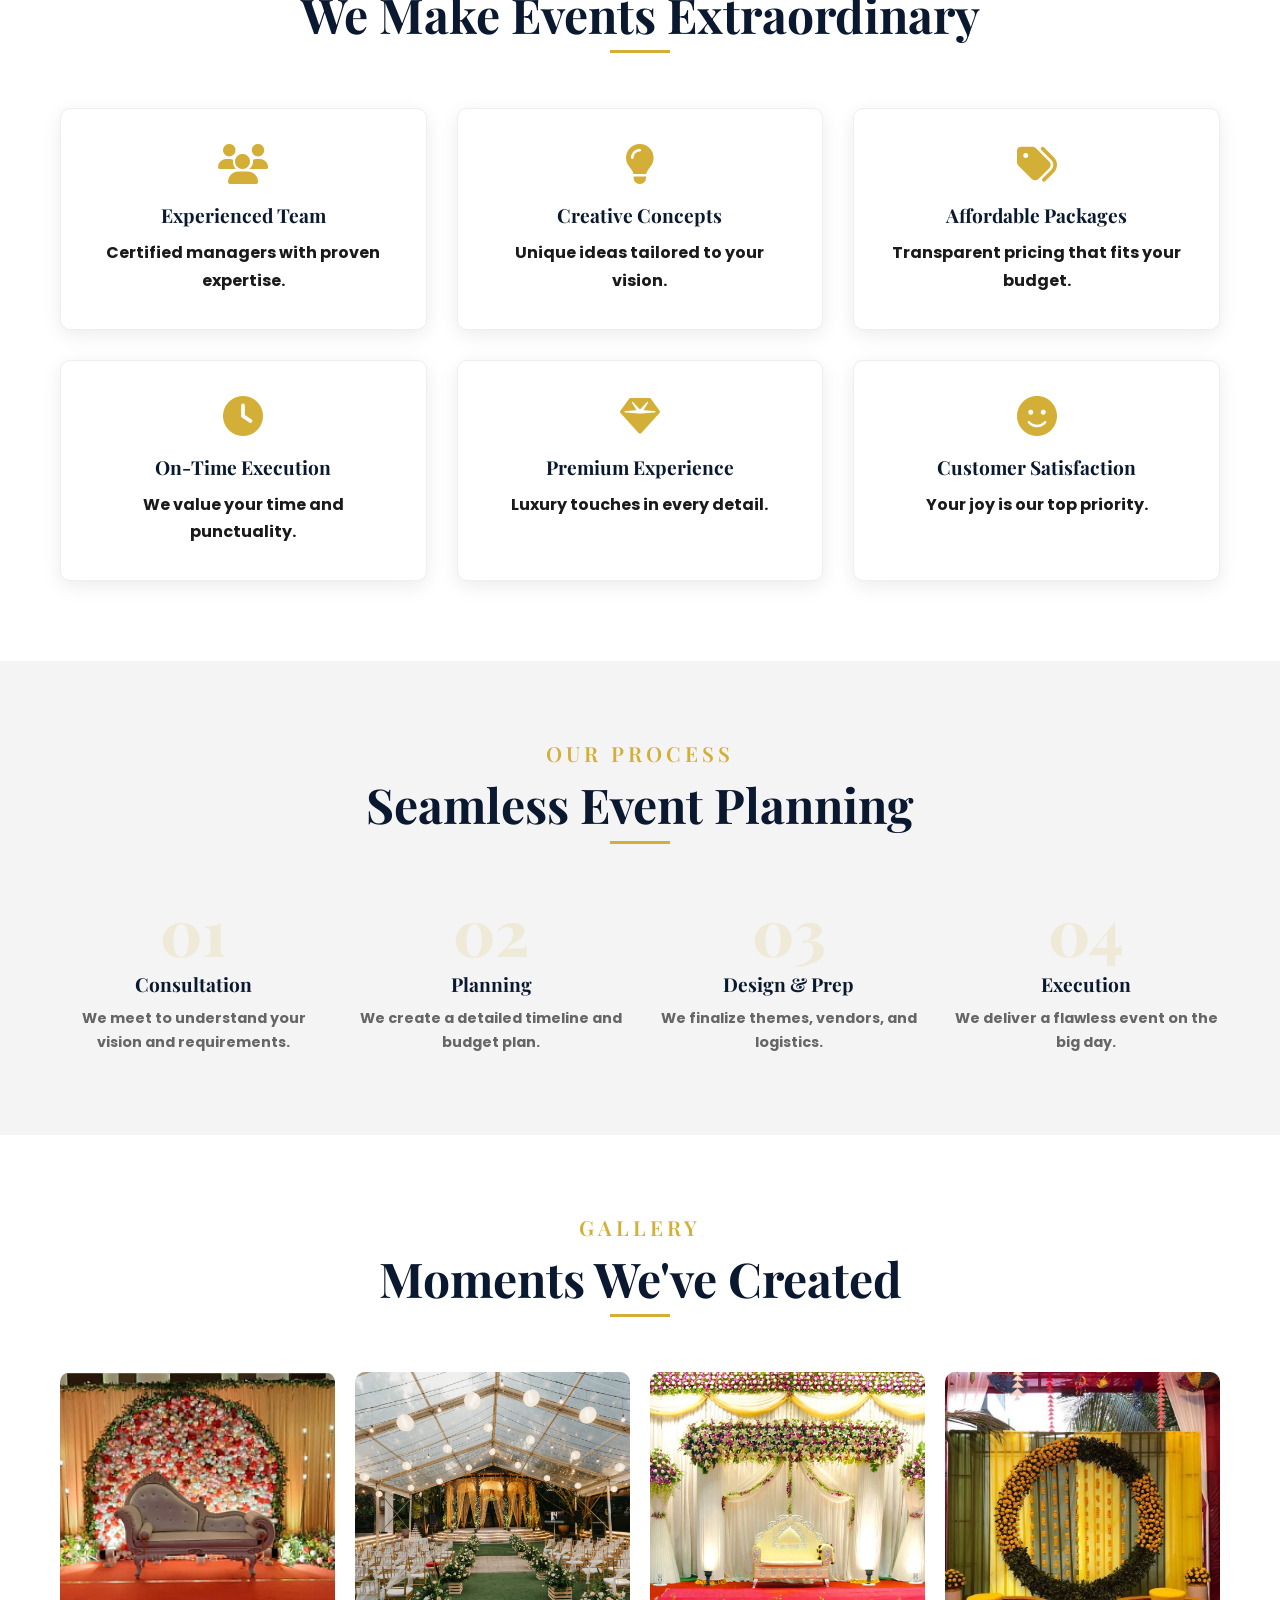
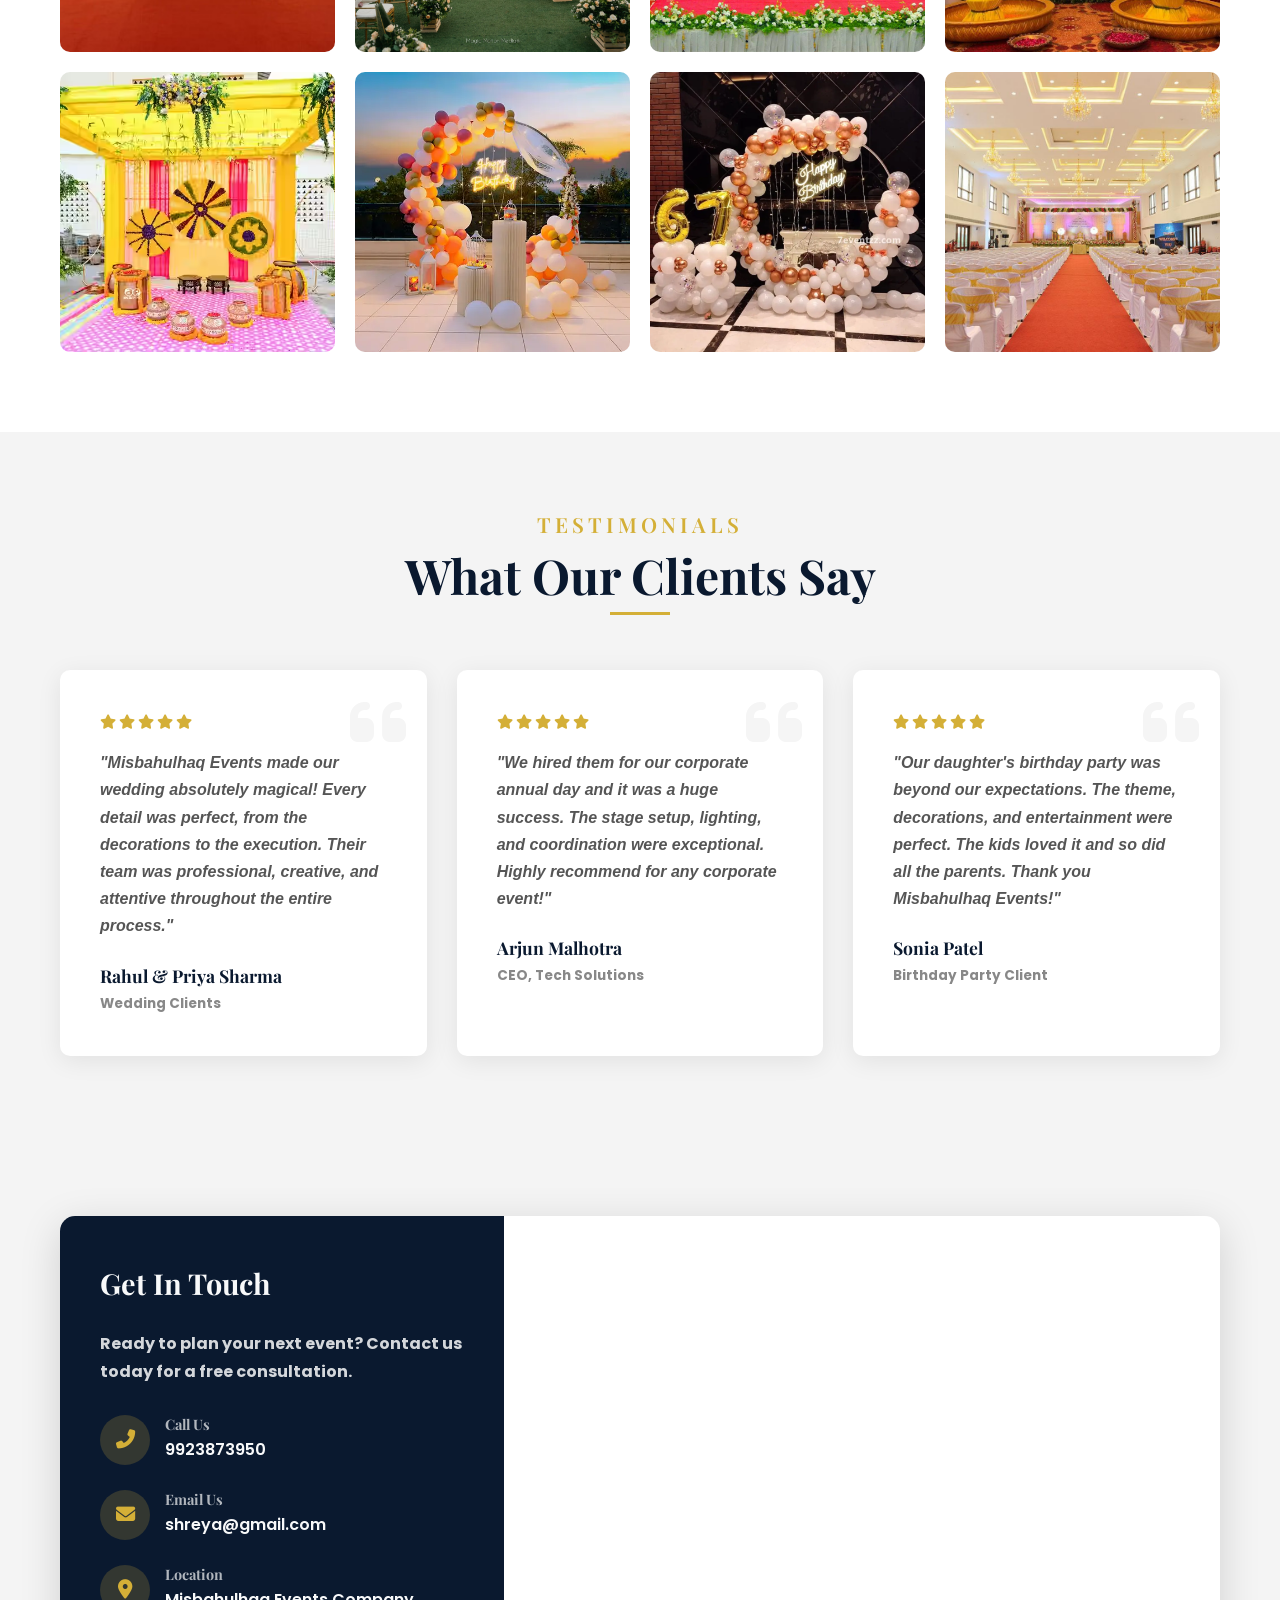
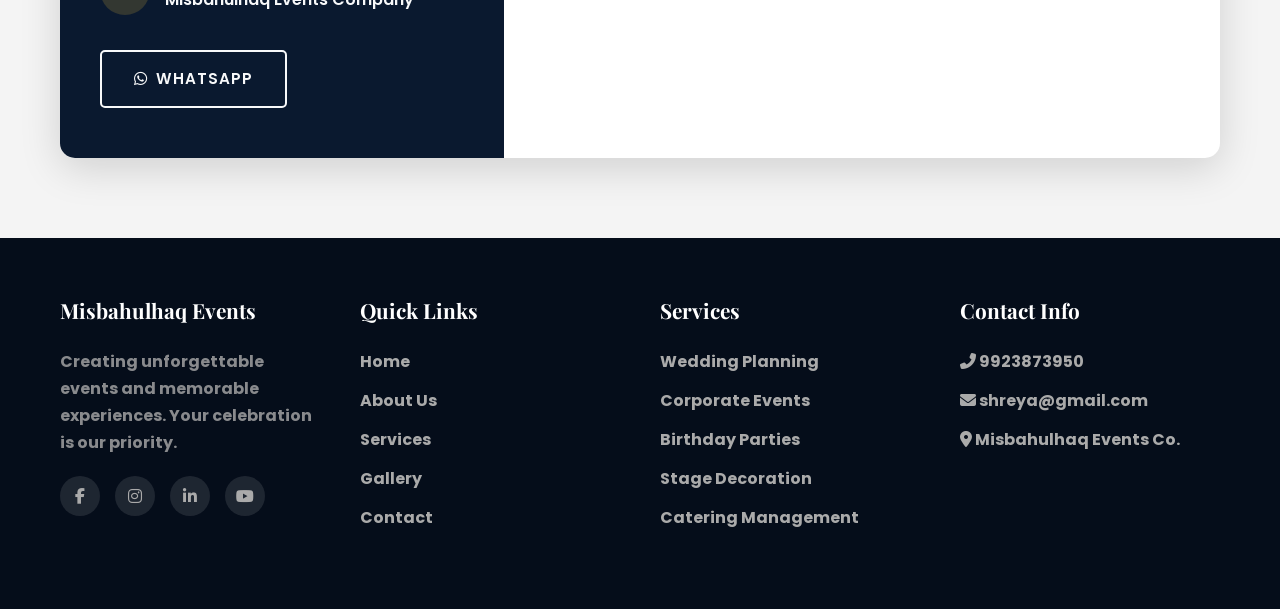
==== commit 95433845: "Update index.html" ====
--- a/index.html
+++ b/index.html
@@ -79,15 +79,17 @@
 </section>
 
     <!-- About Section -->
-                <div class="about-content scroll-reveal">
+ <section class="section" id="about">
+    <div class="about-content scroll-reveal">
                     <h4 class="sub-title">About Us</h4>
                     <h2 class="section-title">Crafting Magical Moments with Elegance</h2>
-                    <p>At <strong>Misbahulhaq Events Company</strong>, we believe every event is a story waiting to be told. With a passion for perfection and an eye for detail, we transform ordinary gatherings into extraordinary celebrations.</p>
-                    <p>Our mission is to provide premium event planning solutions that exceed expectations. Whether it's a grand wedding, a corporate gala, or an intimate anniversary, we handle every detail with precision and luxury.</p>
+                    <p>At <strong>Misbahulhaq Events Company is a trusted Event Management Company providing Wedding Planning, Corporate Events, Birthday Parties, Exhibitions, Stage Decoration and Luxury Event Management Services across Pan India. With years of experience, our professional team creates memorable events with creativity, quality and customer satisfaction</p>
                     <ul class="about-features">
+                       <li><i class="fas fa-check-circle"></i> 24 Years of Professional Event Management Experience</li>
                         <li><i class="fas fa-check"></i> Premium Decor & Styling</li>
                         <li><i class="fas fa-check"></i> Full Event Coordination</li>
                         <li><i class="fas fa-check"></i> World-Class Vendor Network</li>
+                        <li><i class="fas fa-map-marker-alt"></i> Event Management Services Across Pan India</li>
                     </ul>
                 </div>
             </div>
@@ -397,7 +399,6 @@
                     </div>
                     
                     <div class="contact-btns">
-                        <a href="tel:9923873950" class="btn btn-gold"><i class="fas fa-phone-alt"></i> Call Now</a>
                         <a href="https://wa.me/919923873950" target="_blank" class="btn btn-outline"><i class="fab fa-whatsapp"></i> WhatsApp</a>
                     </div>
                 </div>
@@ -417,10 +418,14 @@
                     <h4>Misbahulhaq Events</h4>
                     <p style="margin-bottom: 20px; opacity: 0.8;">Creating unforgettable events and memorable experiences. Your celebration is our priority.</p>
                     <div class="social-links">
-                        <a href="#"><i class="fab fa-facebook-f"></i></a>
-                        <a href="#"><i class="fab fa-instagram"></i></a>
-                        <a href="#"><i class="fab fa-whatsapp"></i></a>
-                        <a href="#"><i class="fab fa-youtube"></i></a>
+                        <a href="https://www.facebook.com/misbahulhaq.mangal.bhandar.events">
+                            <i class="fab fa-facebook-f"></i></a>
+                        <a href="https://www.instagram.com/misbahulhaq_events_solapur?utm_source=ig_web_button_share_sheet&igsh=ZDNlZDc0MzIxNw==">
+                            <i class="fab fa-instagram"></i></a>
+                        <a href="https://www.linkedin.com/company/misbahulhaq-mangal-bhandar-events/">
+                            <i class="fab fa-linkedin-in"></i></a>
+                        <a href="https://youtube.com/@misbahulhaq_events_company?si=8iAeyxW7-Ot2ka2Q">
+                            <i class="fab fa-youtube"></i></a>
                     </div>
                 </div>
                 
@@ -459,11 +464,6 @@
                 </div>
             </div>
             
-            <div class="footer-bottom">
-                <p>&copy; 2024 Misbahulhaq Events Company. All Rights Reserved. | Designed with <i class="fas fa-heart" style="color: #d4af37;"></i> by Misbahulhaq</p>
-            </div>
-        </div>
-    </footer>
     
     <script>
 const mobileMenu = document.getElementById('mobile-menu');
--- a/style.css
+++ b/style.css
@@ -205,8 +205,8 @@
 }
 
 .logo-img{
-    width:30px;
-    height:30px;
+    width:55px;
+    height:55px;
     object-fit:contain;
     display:block;
     flex-shrink:0;
@@ -838,8 +838,8 @@
 }
 
 .logo-img{
-    width:16px;
-    max-height:16px;
+    width:40px;
+    max-height:40px;
 }
 
 .logo-text{
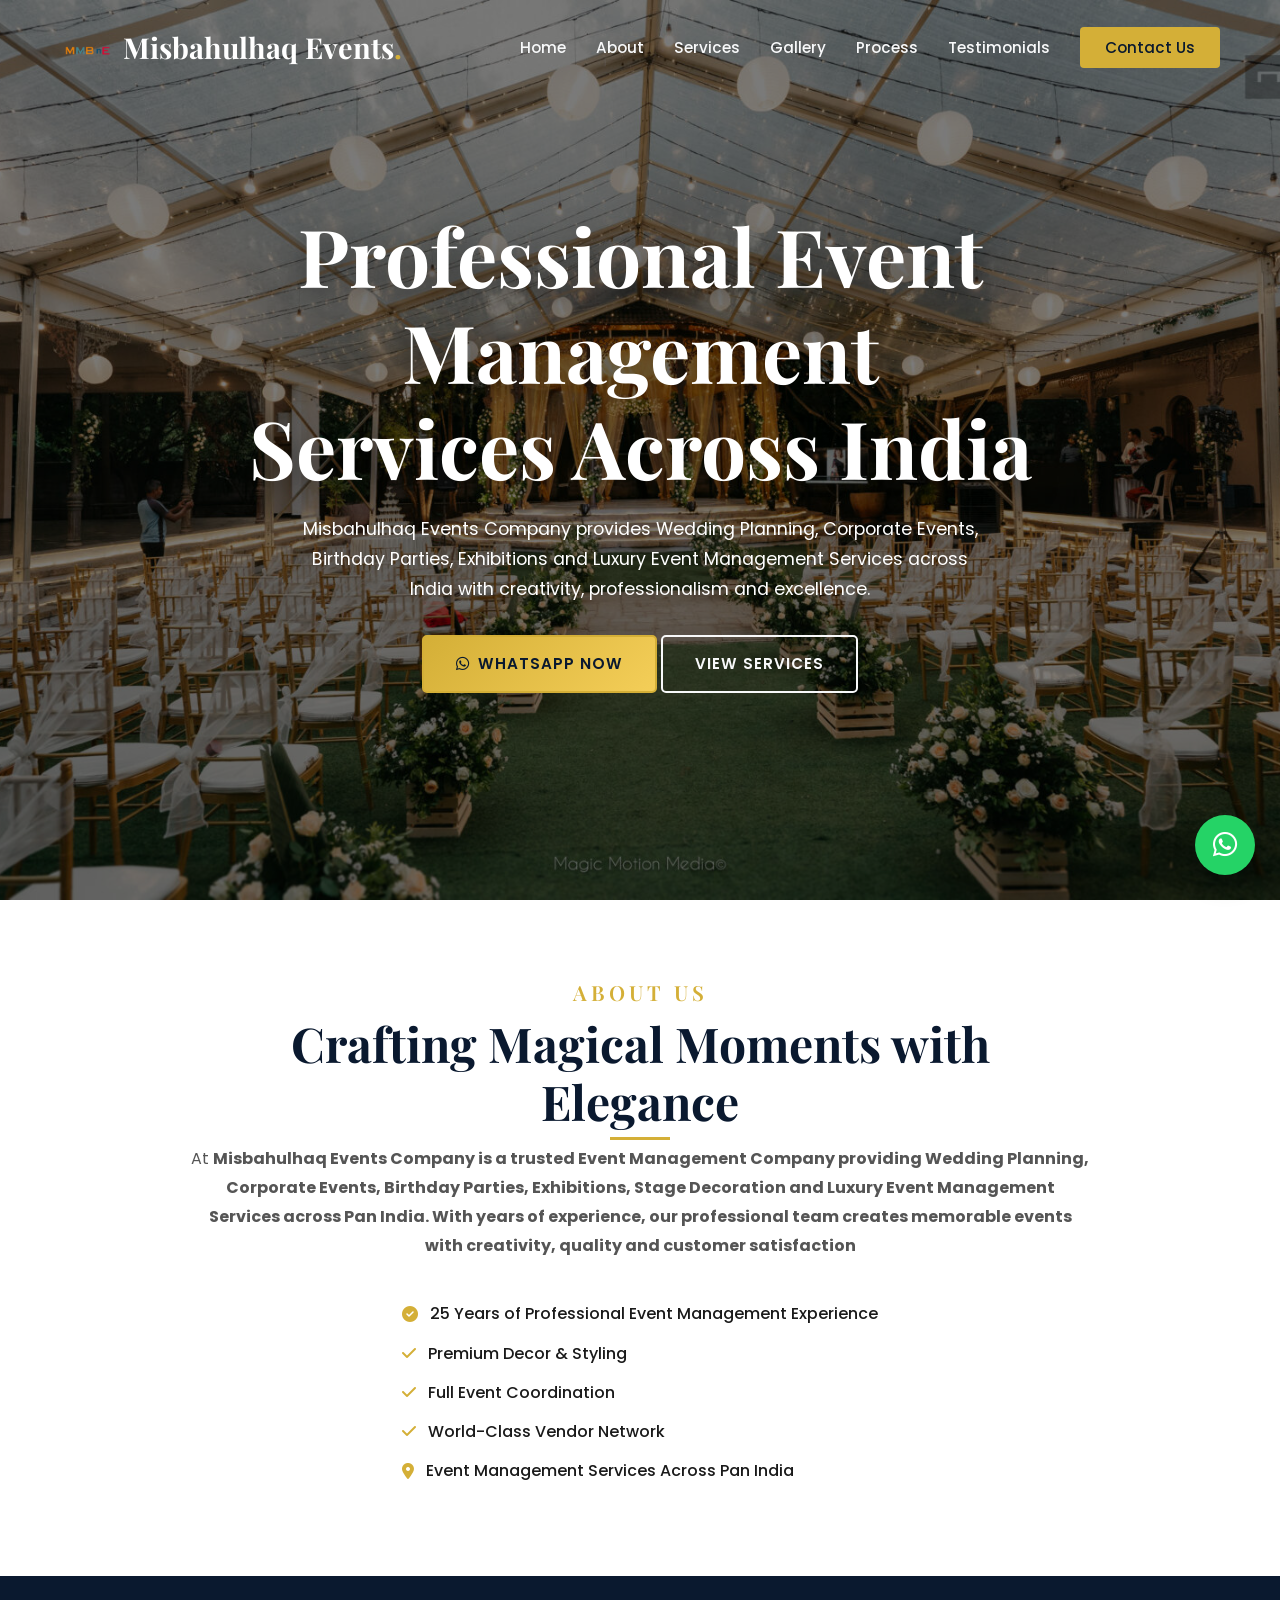
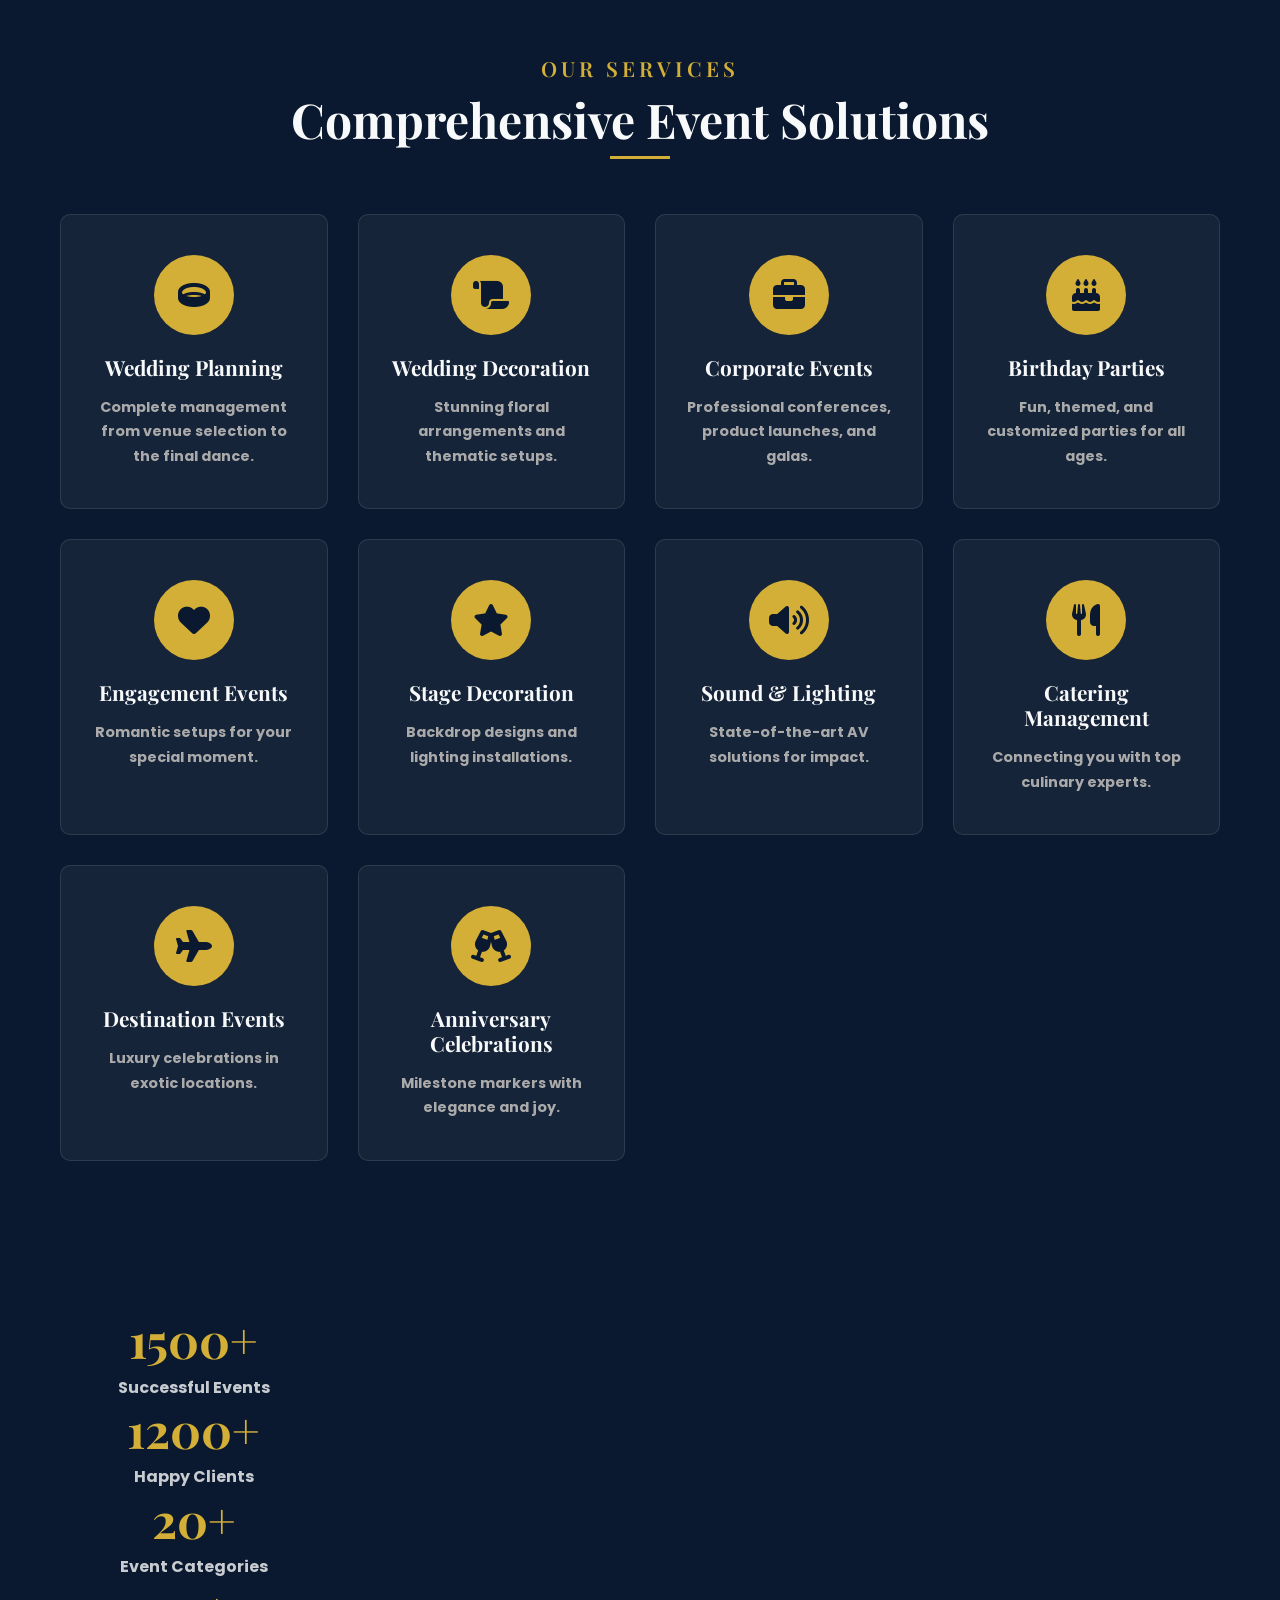
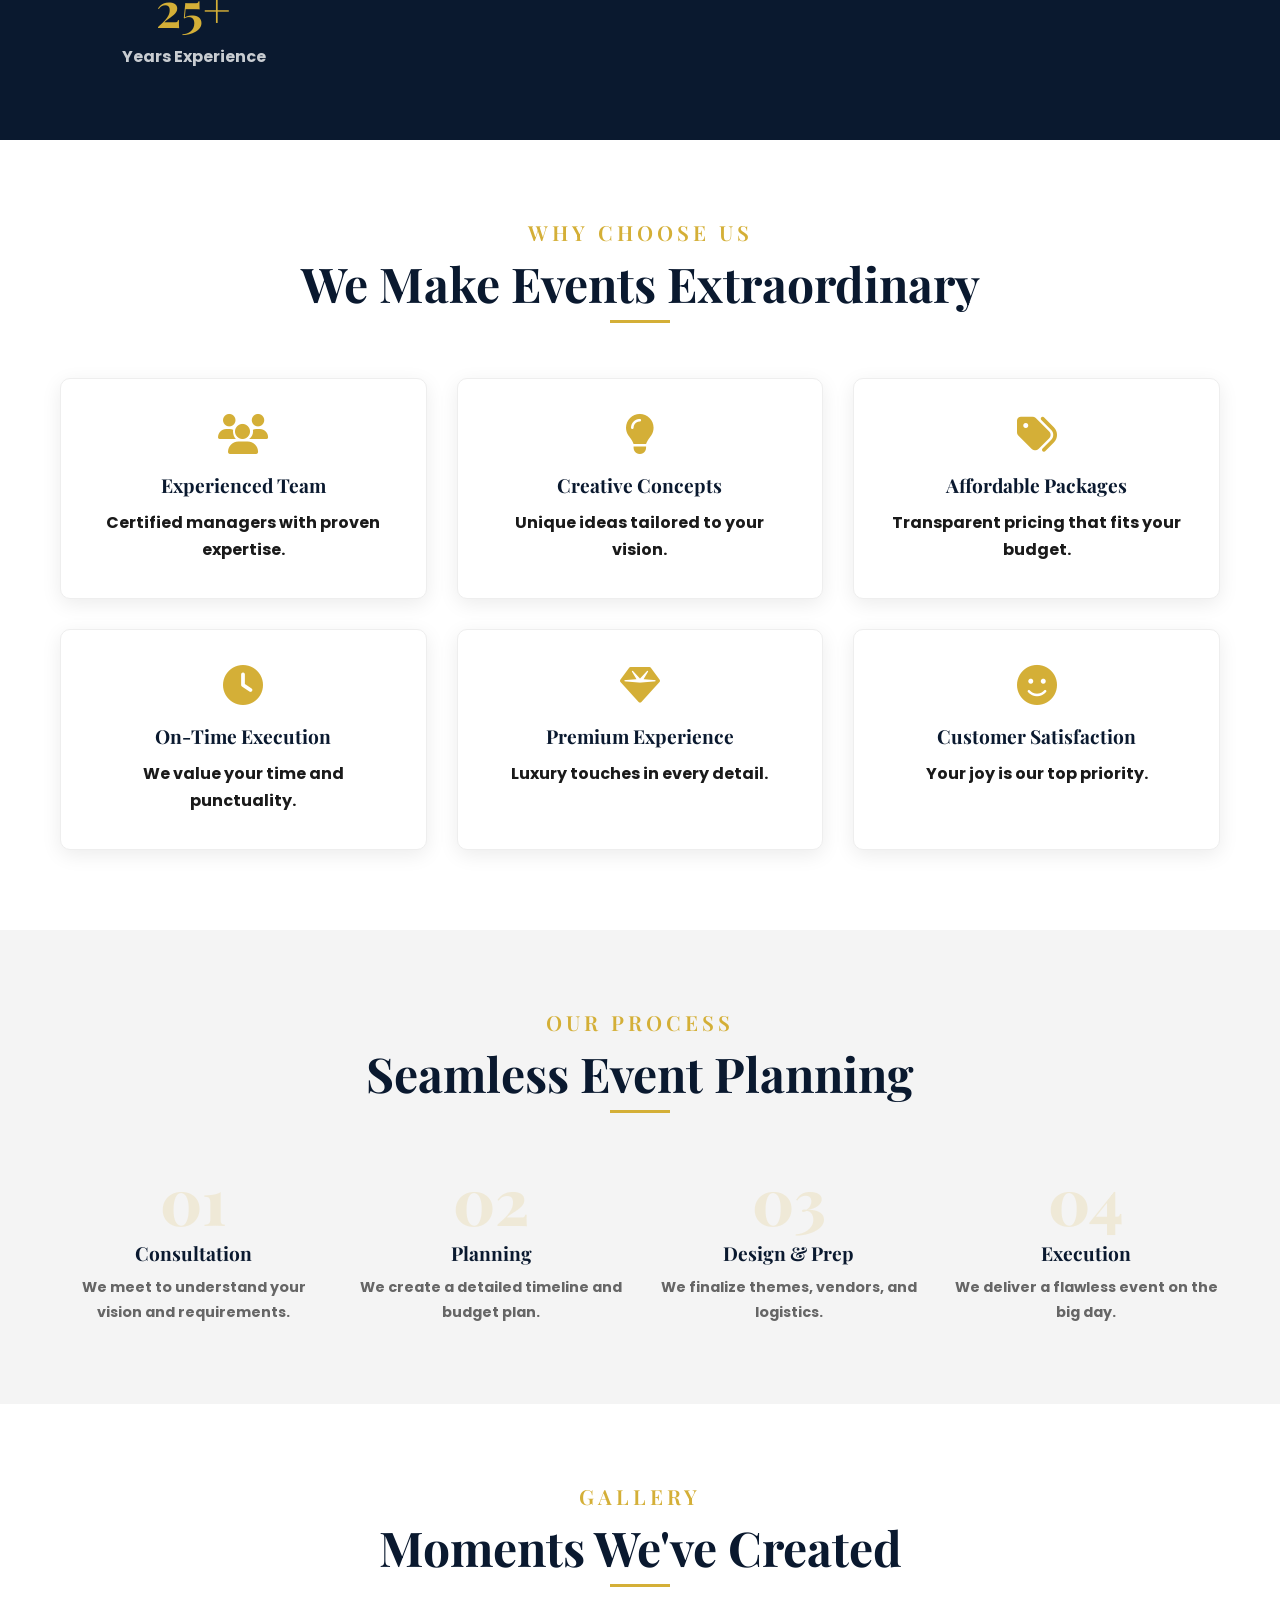
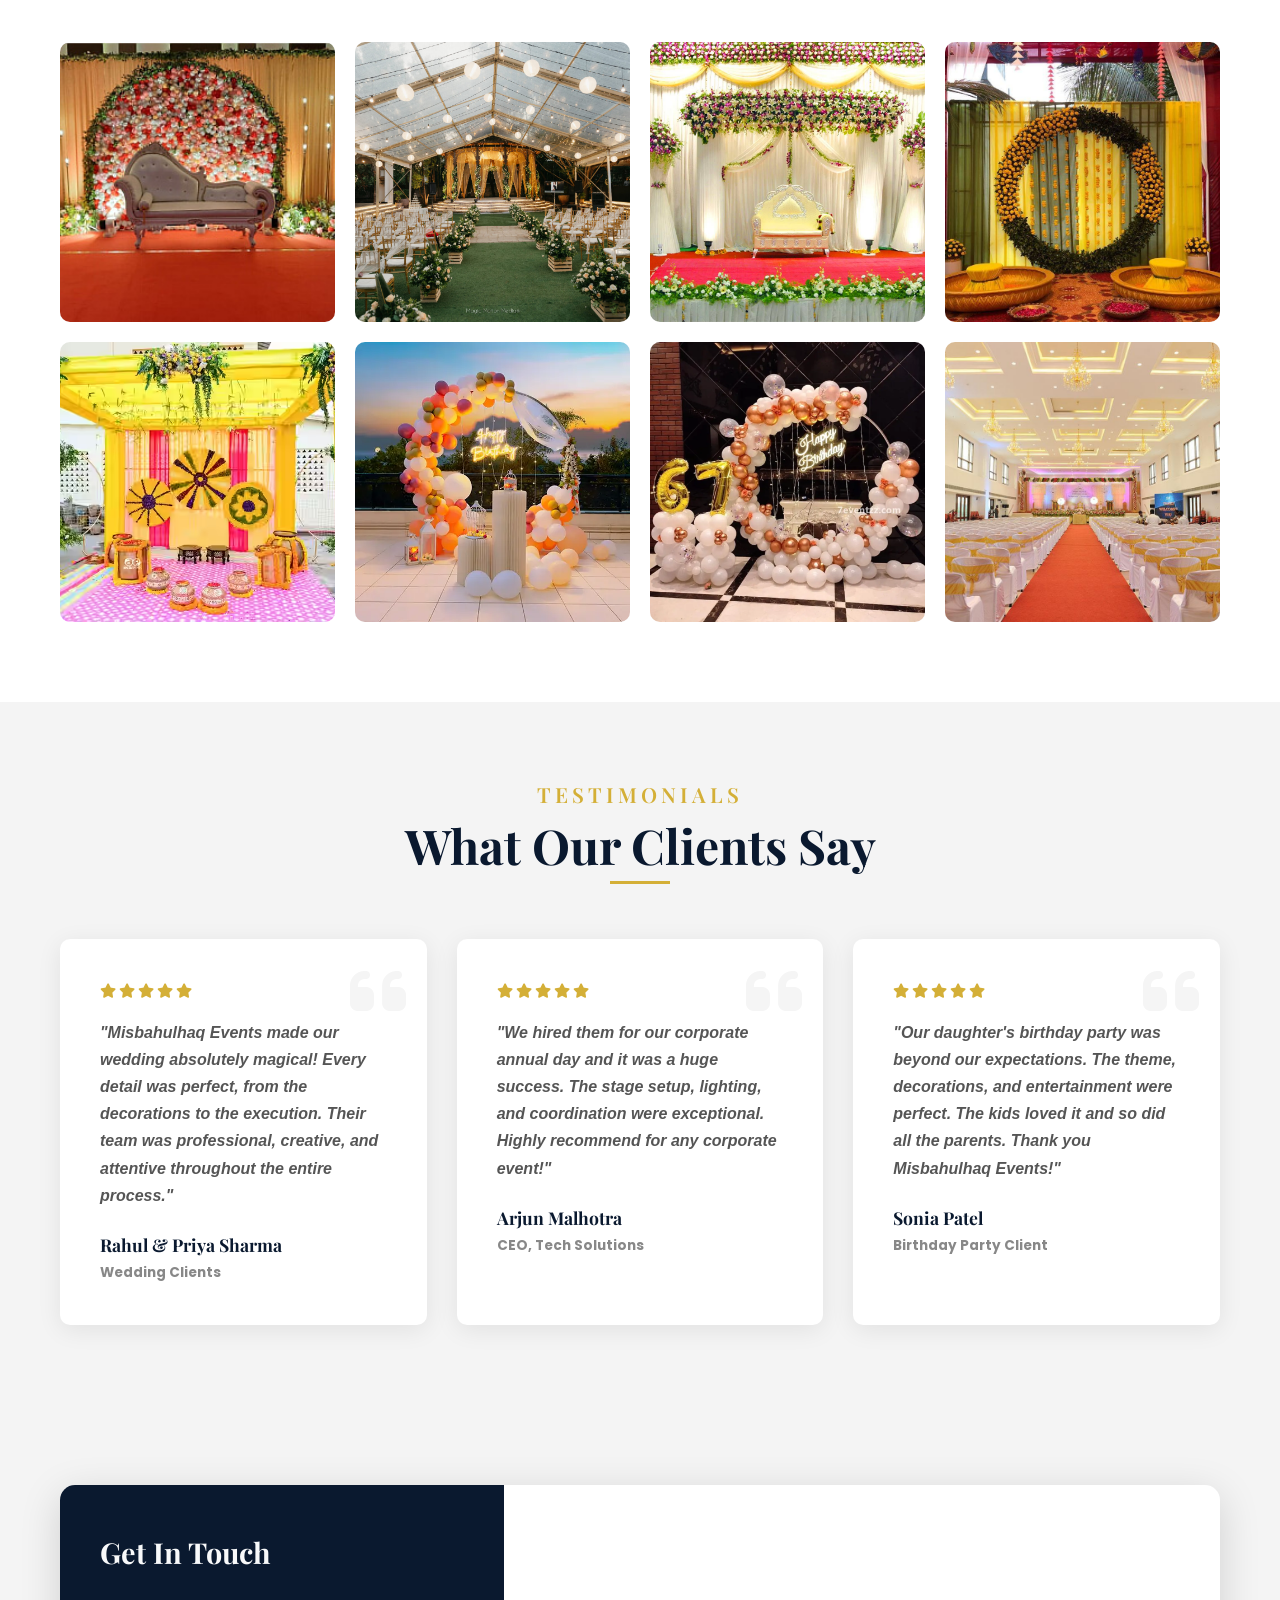
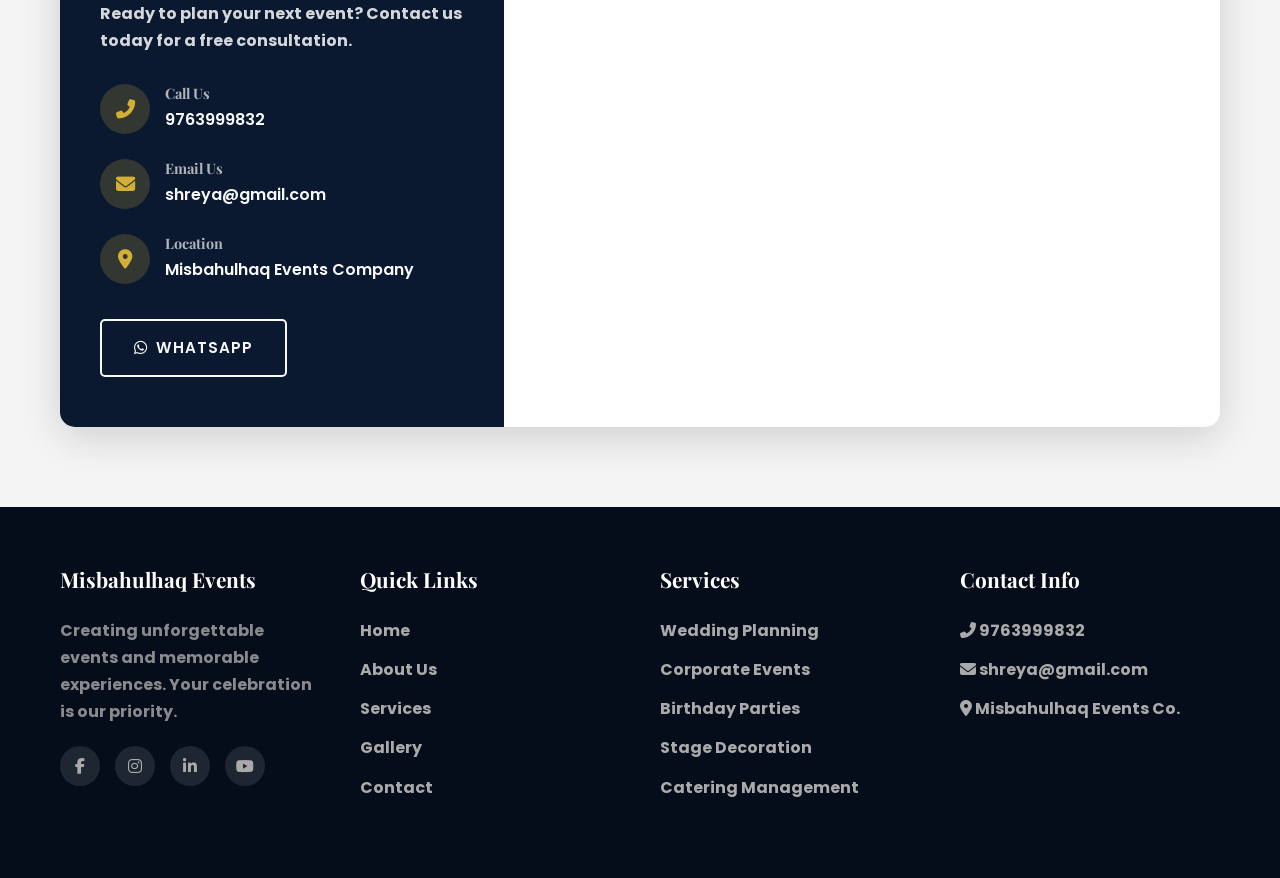
==== commit a2bf37f1: "Update index.html" ====
--- a/index.html
+++ b/index.html
@@ -22,7 +22,7 @@
 <body>
 
     <!-- Floating Buttons -->
-    <a href="https://wa.me/919923873950" target="_blank" class="whatsapp-float" aria-label="WhatsApp">
+    <a href="https://wa.me/919763999832" target="_blank" class="whatsapp-float" aria-label="WhatsApp">
         <i class="fab fa-whatsapp"></i>
     </a>
 
@@ -65,7 +65,7 @@
     creativity, professionalism and excellence.
 </p>
 
-    <a href="https://wa.me/919923873950" target="_blank" class="btn btn-gold">
+    <a href="https://wa.me/919763999832" target="_blank" class="btn btn-gold">
     <i class="fab fa-whatsapp"></i>
     WhatsApp Now
 </a>
@@ -85,7 +85,7 @@
                     <h2 class="section-title">Crafting Magical Moments with Elegance</h2>
                     <p>At <strong>Misbahulhaq Events Company is a trusted Event Management Company providing Wedding Planning, Corporate Events, Birthday Parties, Exhibitions, Stage Decoration and Luxury Event Management Services across Pan India. With years of experience, our professional team creates memorable events with creativity, quality and customer satisfaction</p>
                     <ul class="about-features">
-                       <li><i class="fas fa-check-circle"></i> 24 Years of Professional Event Management Experience</li>
+                       <li><i class="fas fa-check-circle"></i> 25 Years of Professional Event Management Experience</li>
                         <li><i class="fas fa-check"></i> Premium Decor & Styling</li>
                         <li><i class="fas fa-check"></i> Full Event Coordination</li>
                         <li><i class="fas fa-check"></i> World-Class Vendor Network</li>
@@ -163,21 +163,25 @@
         <div class="container">
             <div class="stats-grid">
                 <div class="stat-item scroll-reveal">
-                    <h2 class="counter" data-target="500">0</h2>
-                    <p>Successful Events</p>
-                </div>
-                <div class="stat-item scroll-reveal">
-                    <h2 class="counter" data-target="450">0</h2>
-                    <p>Happy Clients</p>
-                </div>
-                <div class="stat-item scroll-reveal">
-                    <h2 class="counter" data-target="10">0</h2>
-                    <p>Event Categories</p>
-                </div>
-                <div class="stat-item scroll-reveal">
-                    <h2 class="counter" data-target="25">0</h2>
-                    <p>Team Members</p>
-                </div>
+                    <div class="stat-item">
+    <h2 class="counter" data-target="1500">1500+</h2>
+    <p>Successful Events</p>
+</div>
+
+<div class="stat-item">
+    <h2 class="counter" data-target="1200">1200+</h2>
+    <p>Happy Clients</p>
+</div>
+
+<div class="stat-item">
+    <h2 class="counter" data-target="20">20+</h2>
+    <p>Event Categories</p>
+</div>
+
+<div class="stat-item">
+    <h2 class="counter" data-target="25">25+</h2>
+    <p>Years Experience</p>
+</div>
             </div>
         </div>
     </section>
@@ -374,7 +378,7 @@
                         </div>
                         <div class="info-text">
                             <h5>Call Us</h5>
-                            <p>9923873950</p>
+                            <p>9763999832</p>
                         </div>
                     </div>
                     
@@ -399,7 +403,7 @@
                     </div>
                     
                     <div class="contact-btns">
-                        <a href="https://wa.me/919923873950" target="_blank" class="btn btn-outline"><i class="fab fa-whatsapp"></i> WhatsApp</a>
+                        <a href="https://wa.me/919763999832" target="_blank" class="btn btn-outline"><i class="fab fa-whatsapp"></i> WhatsApp</a>
                     </div>
                 </div>
                 <div class="map-wrapper">
@@ -457,7 +461,7 @@
                 <div class="footer-col">
                     <h4>Contact Info</h4>
                     <ul class="footer-links">
-                        <li><i class="fas fa-phone-alt"></i> 9923873950</li>
+                        <li><i class="fas fa-phone-alt"></i> 9763999832</li>
                         <li><i class="fas fa-envelope"></i> shreya@gmail.com</li>
                         <li><i class="fas fa-map-marker-alt"></i> Misbahulhaq Events Co.</li>
                     </ul>
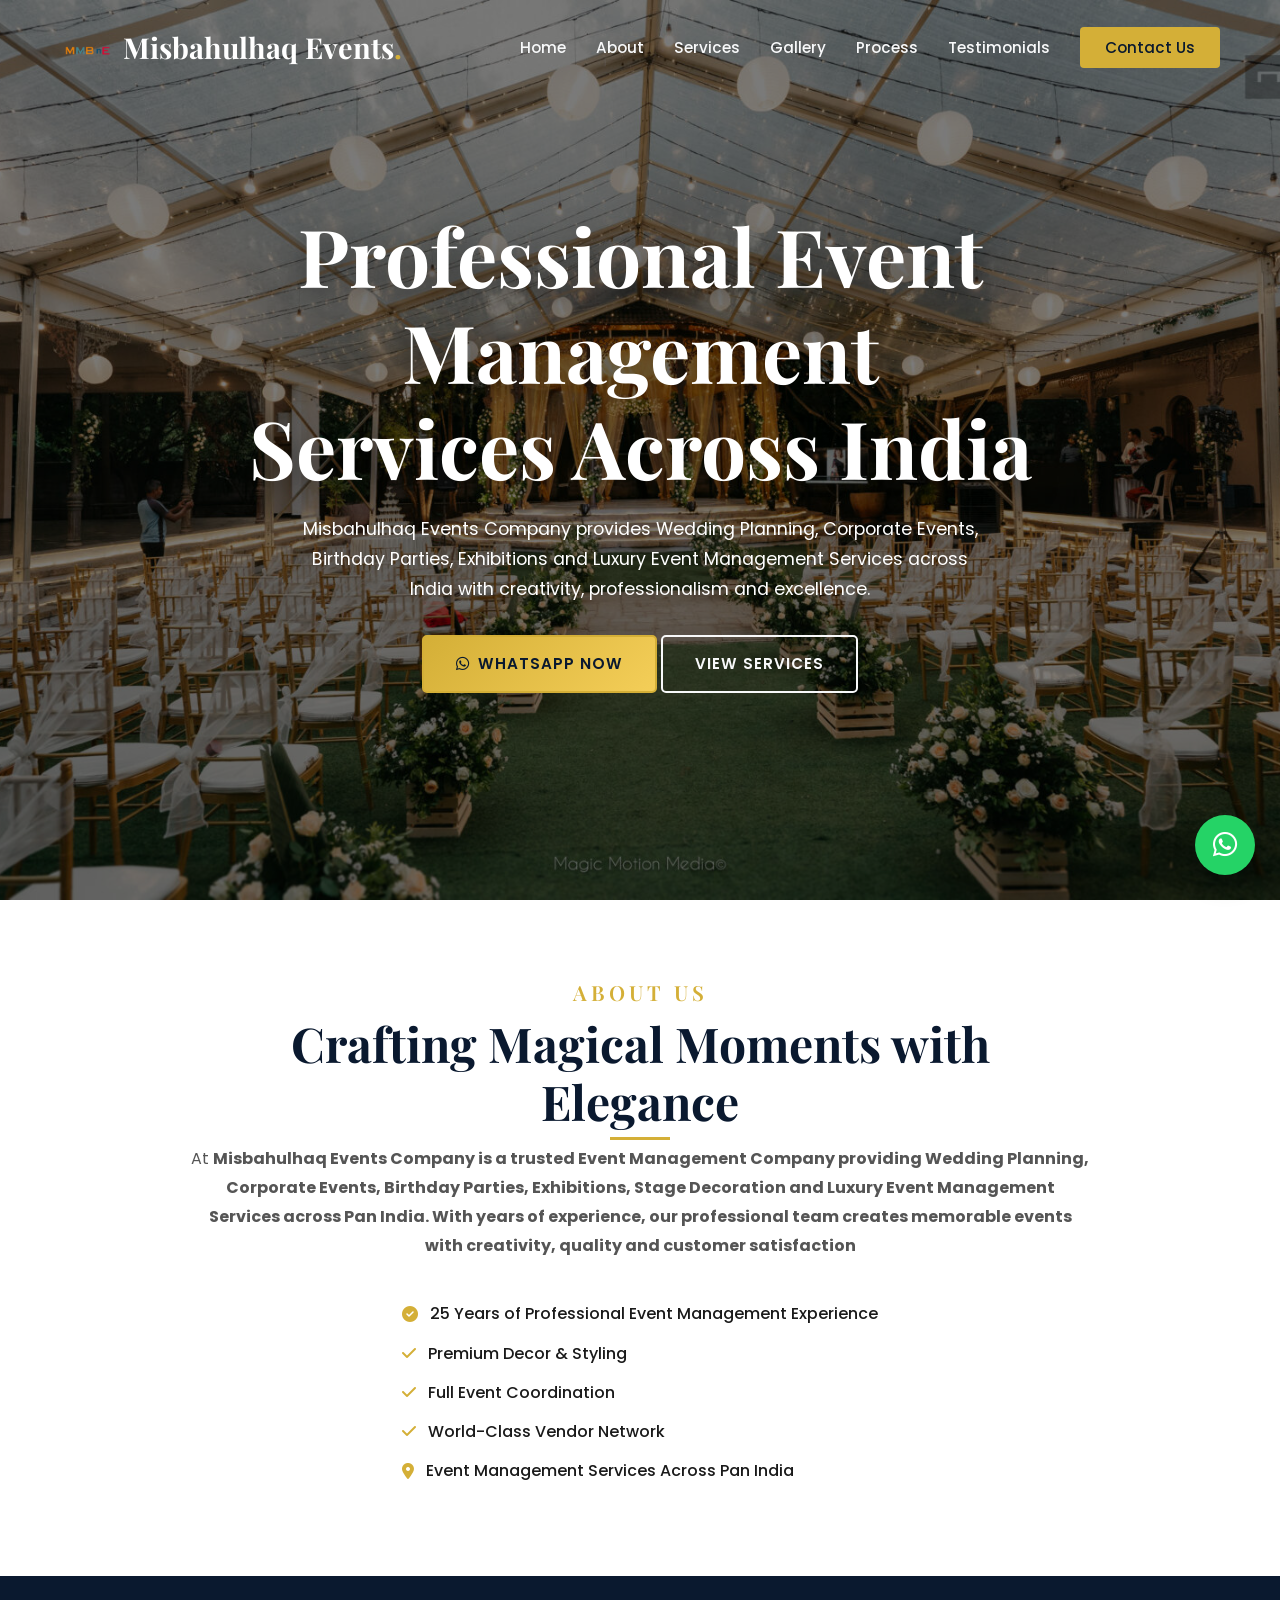
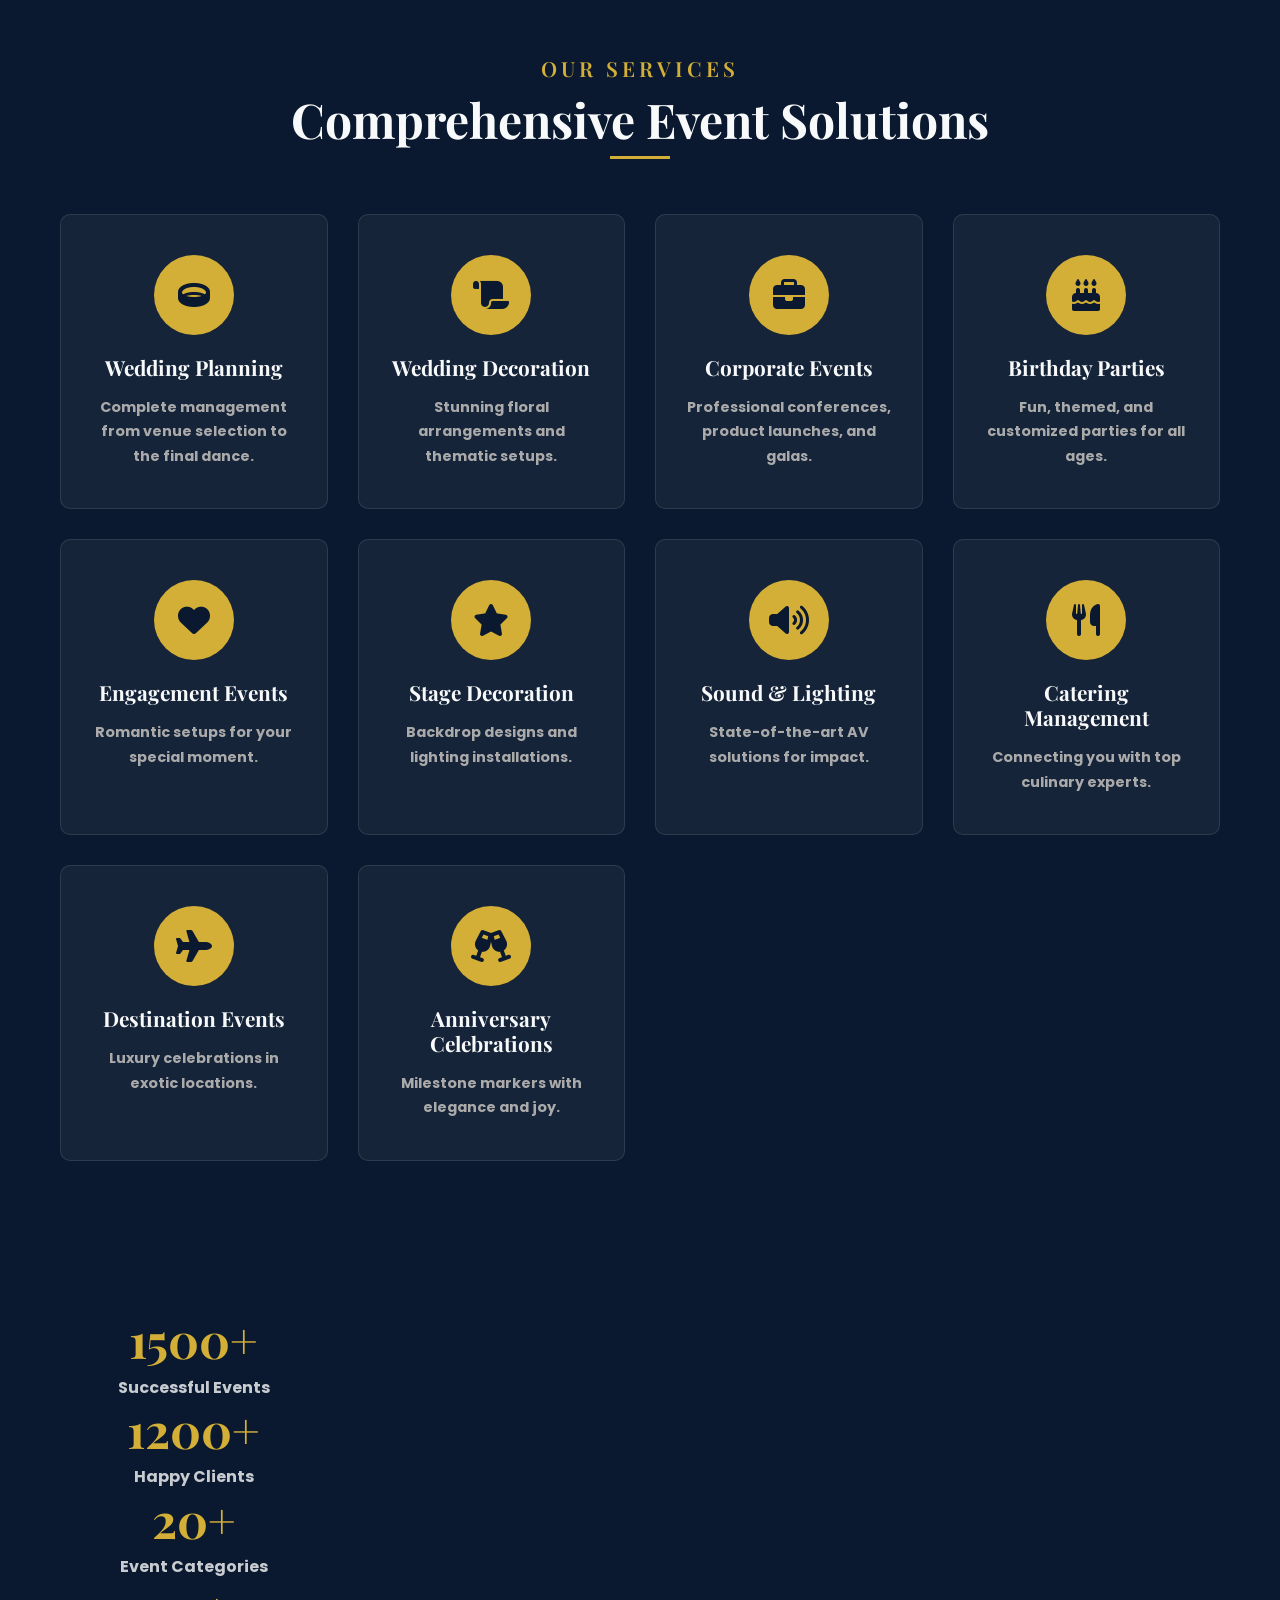
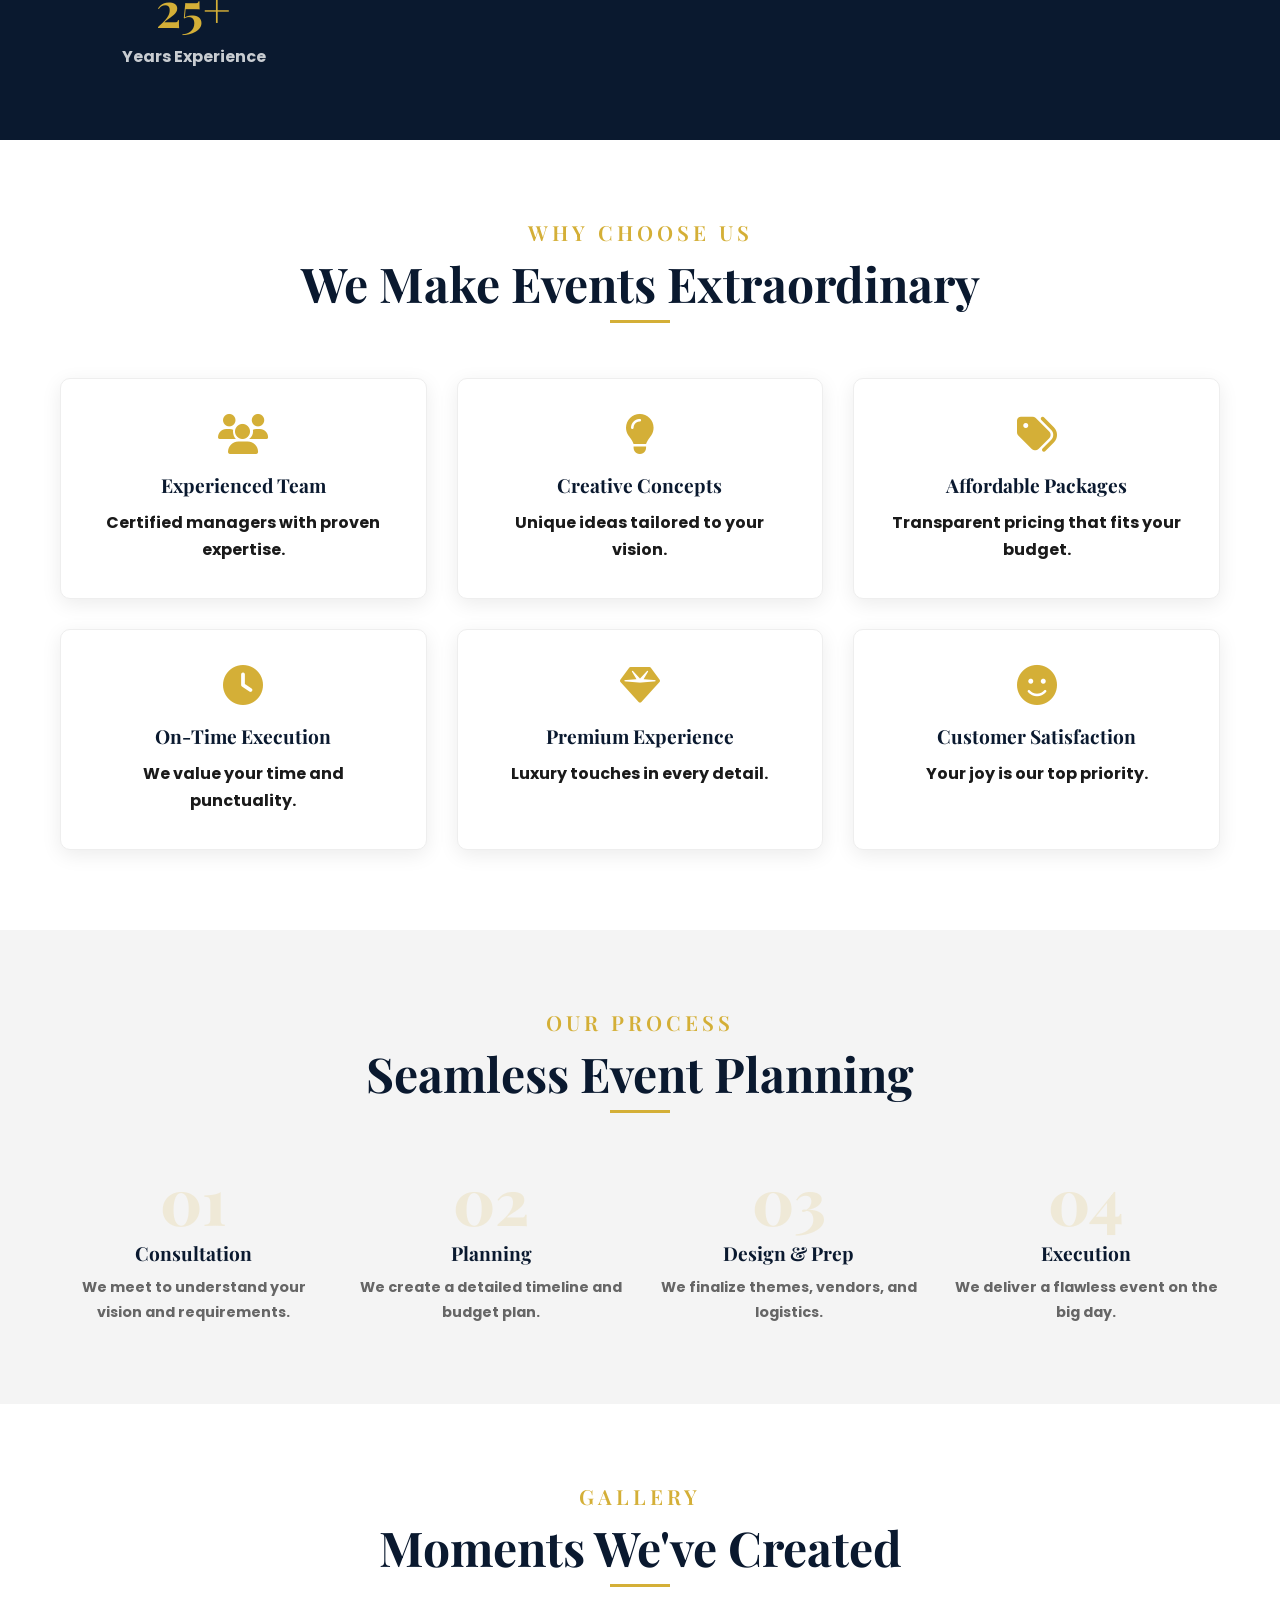
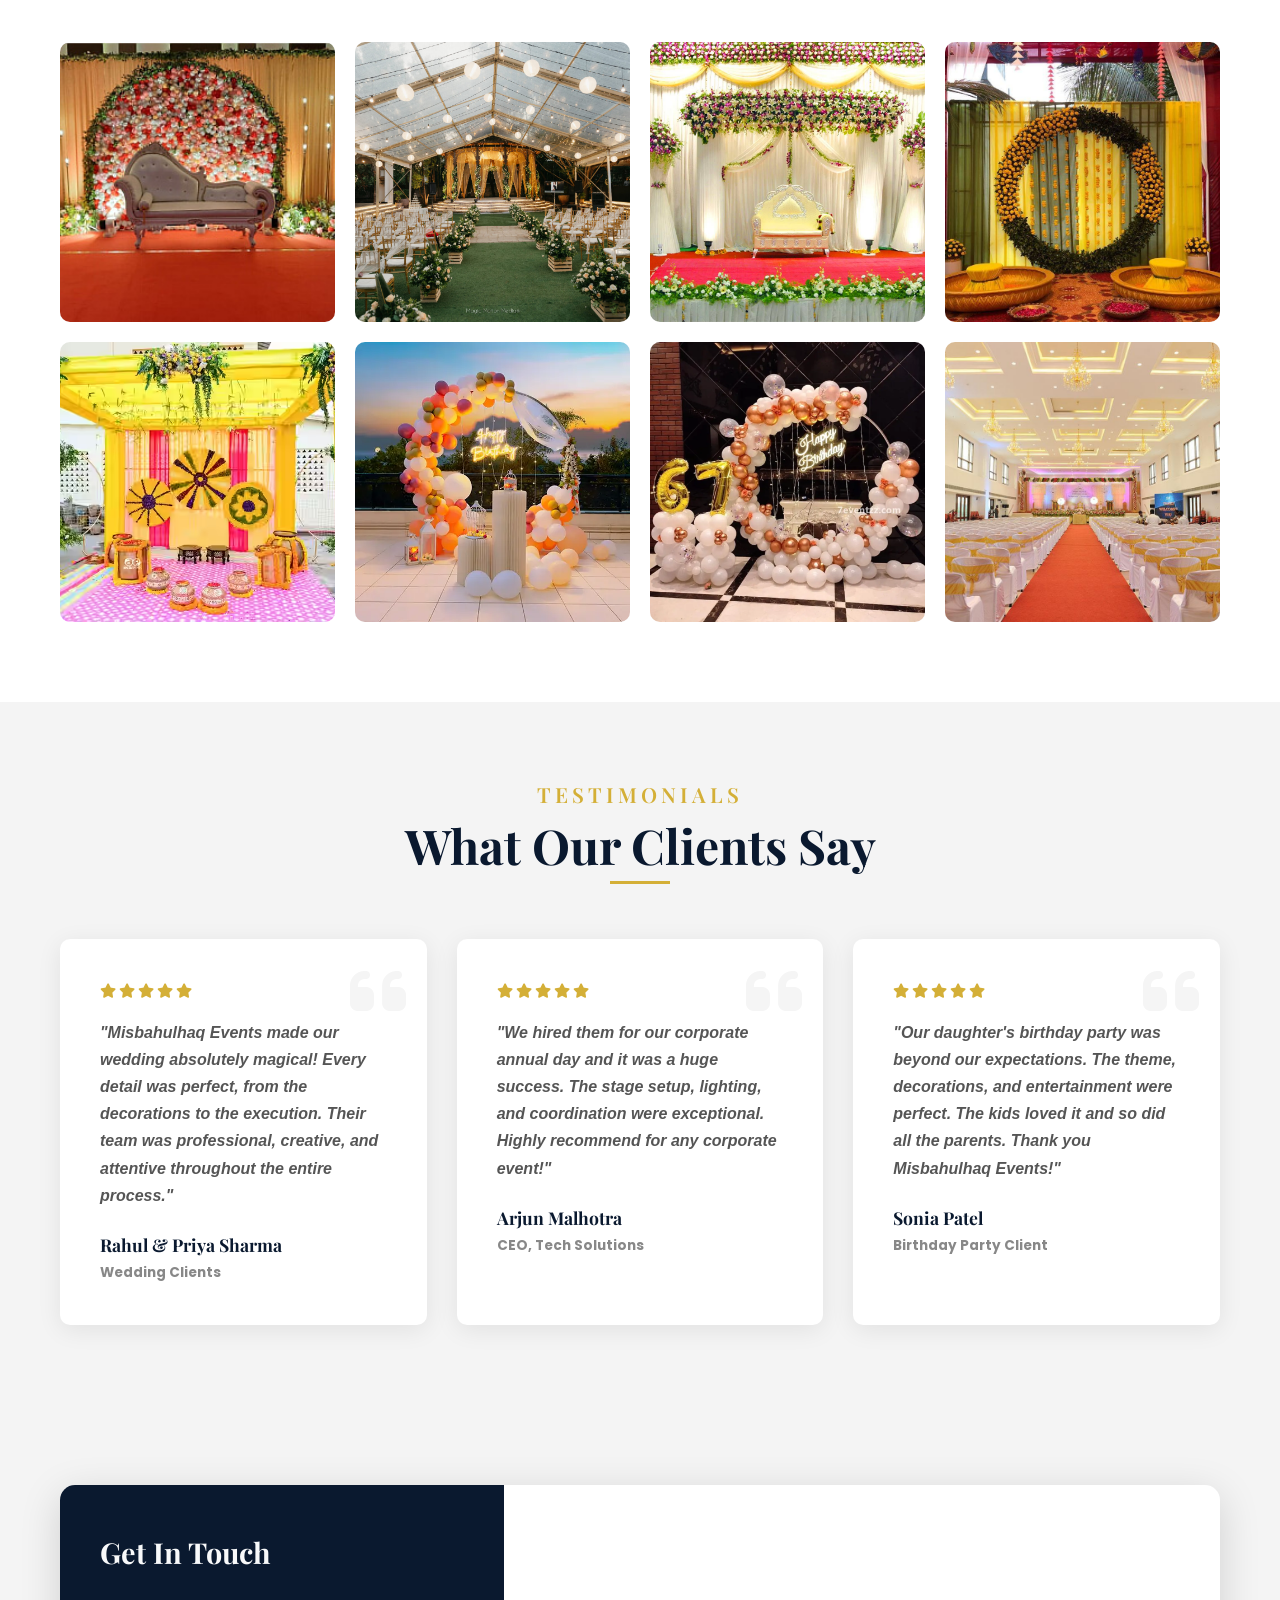
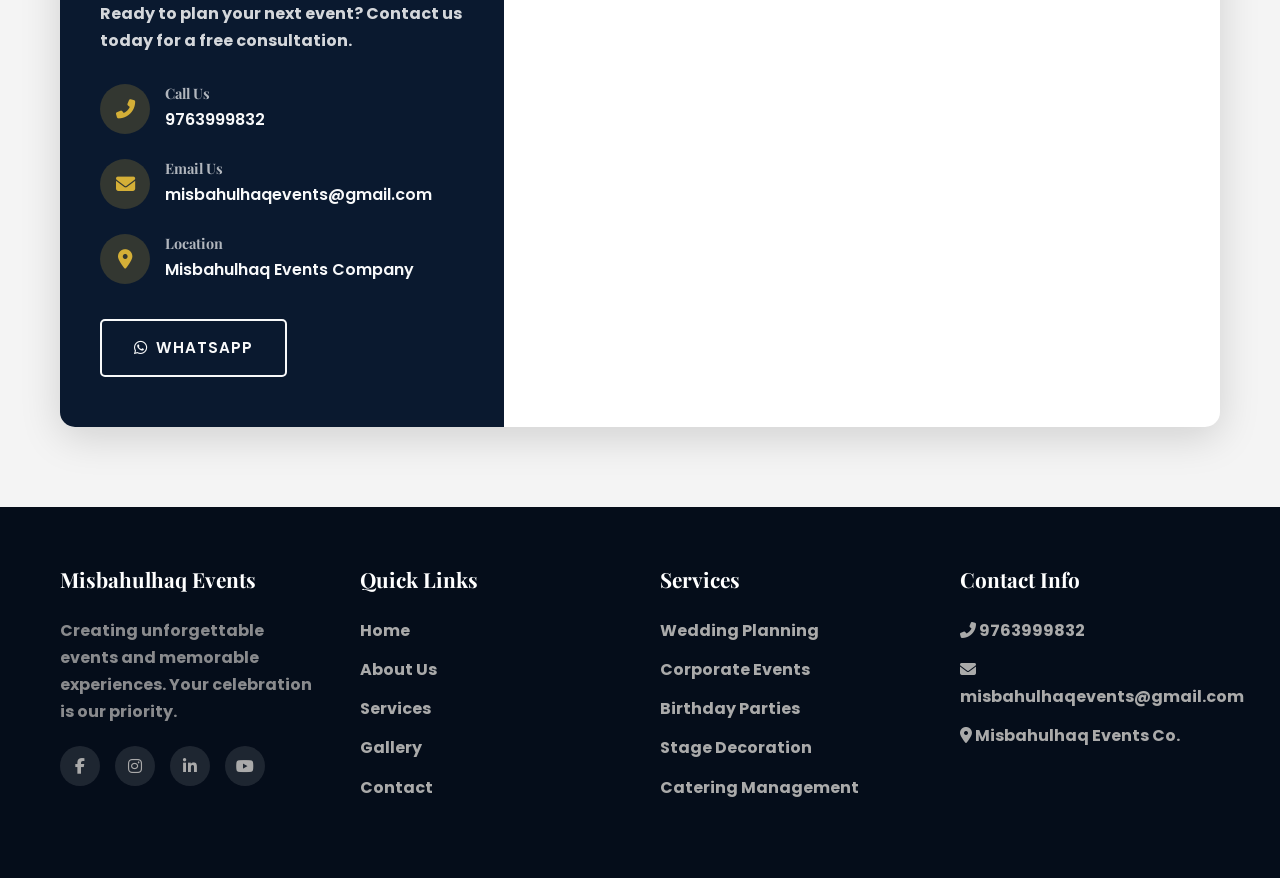
==== commit e7ac99c6: "Update email contact information in index.html" ====
--- a/index.html
+++ b/index.html
@@ -388,7 +388,7 @@
                         </div>
                         <div class="info-text">
                             <h5>Email Us</h5>
-                            <p>shreya@gmail.com</p>
+                            <p>misbahulhaqevents@gmail.com</p>
                         </div>
                     </div>
                     
@@ -462,7 +462,7 @@
                     <h4>Contact Info</h4>
                     <ul class="footer-links">
                         <li><i class="fas fa-phone-alt"></i> 9763999832</li>
-                        <li><i class="fas fa-envelope"></i> shreya@gmail.com</li>
+                        <li><i class="fas fa-envelope"></i> misbahulhaqevents@gmail.com</li>
                         <li><i class="fas fa-map-marker-alt"></i> Misbahulhaq Events Co.</li>
                     </ul>
                 </div>
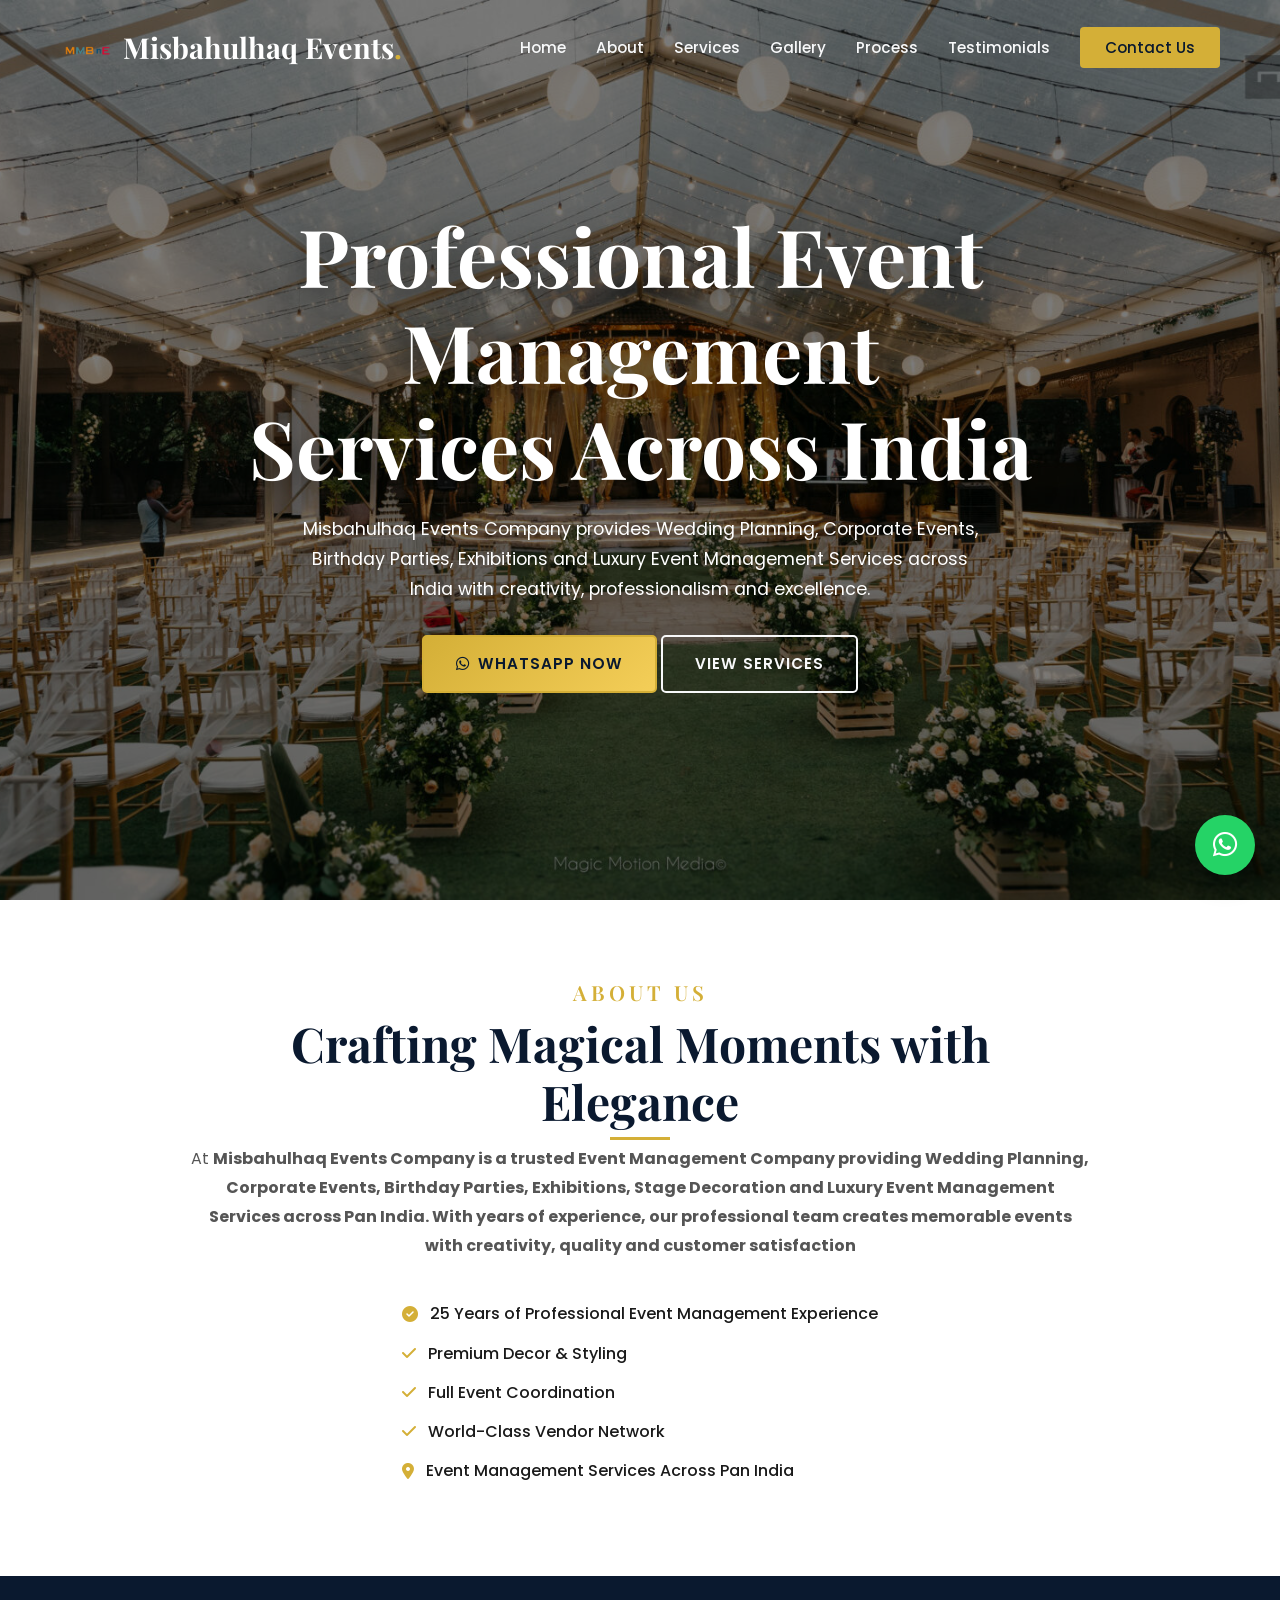
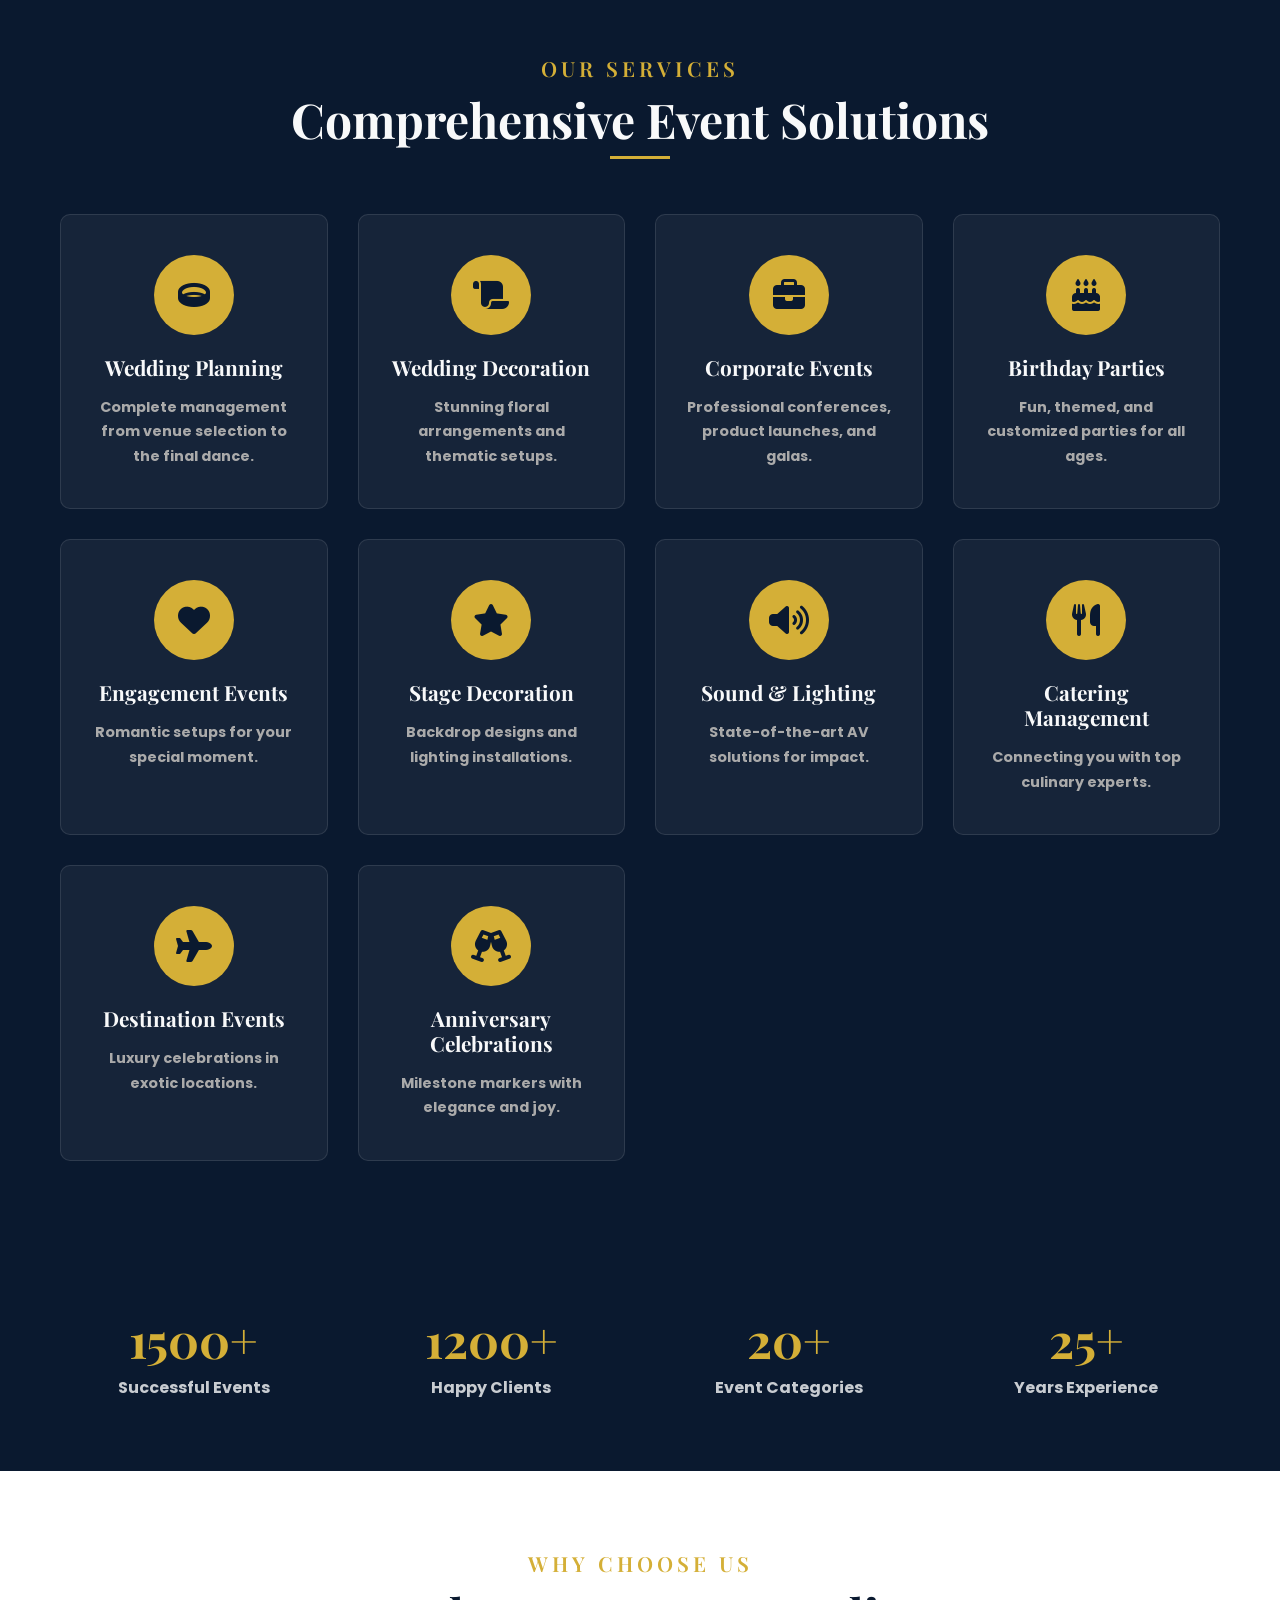
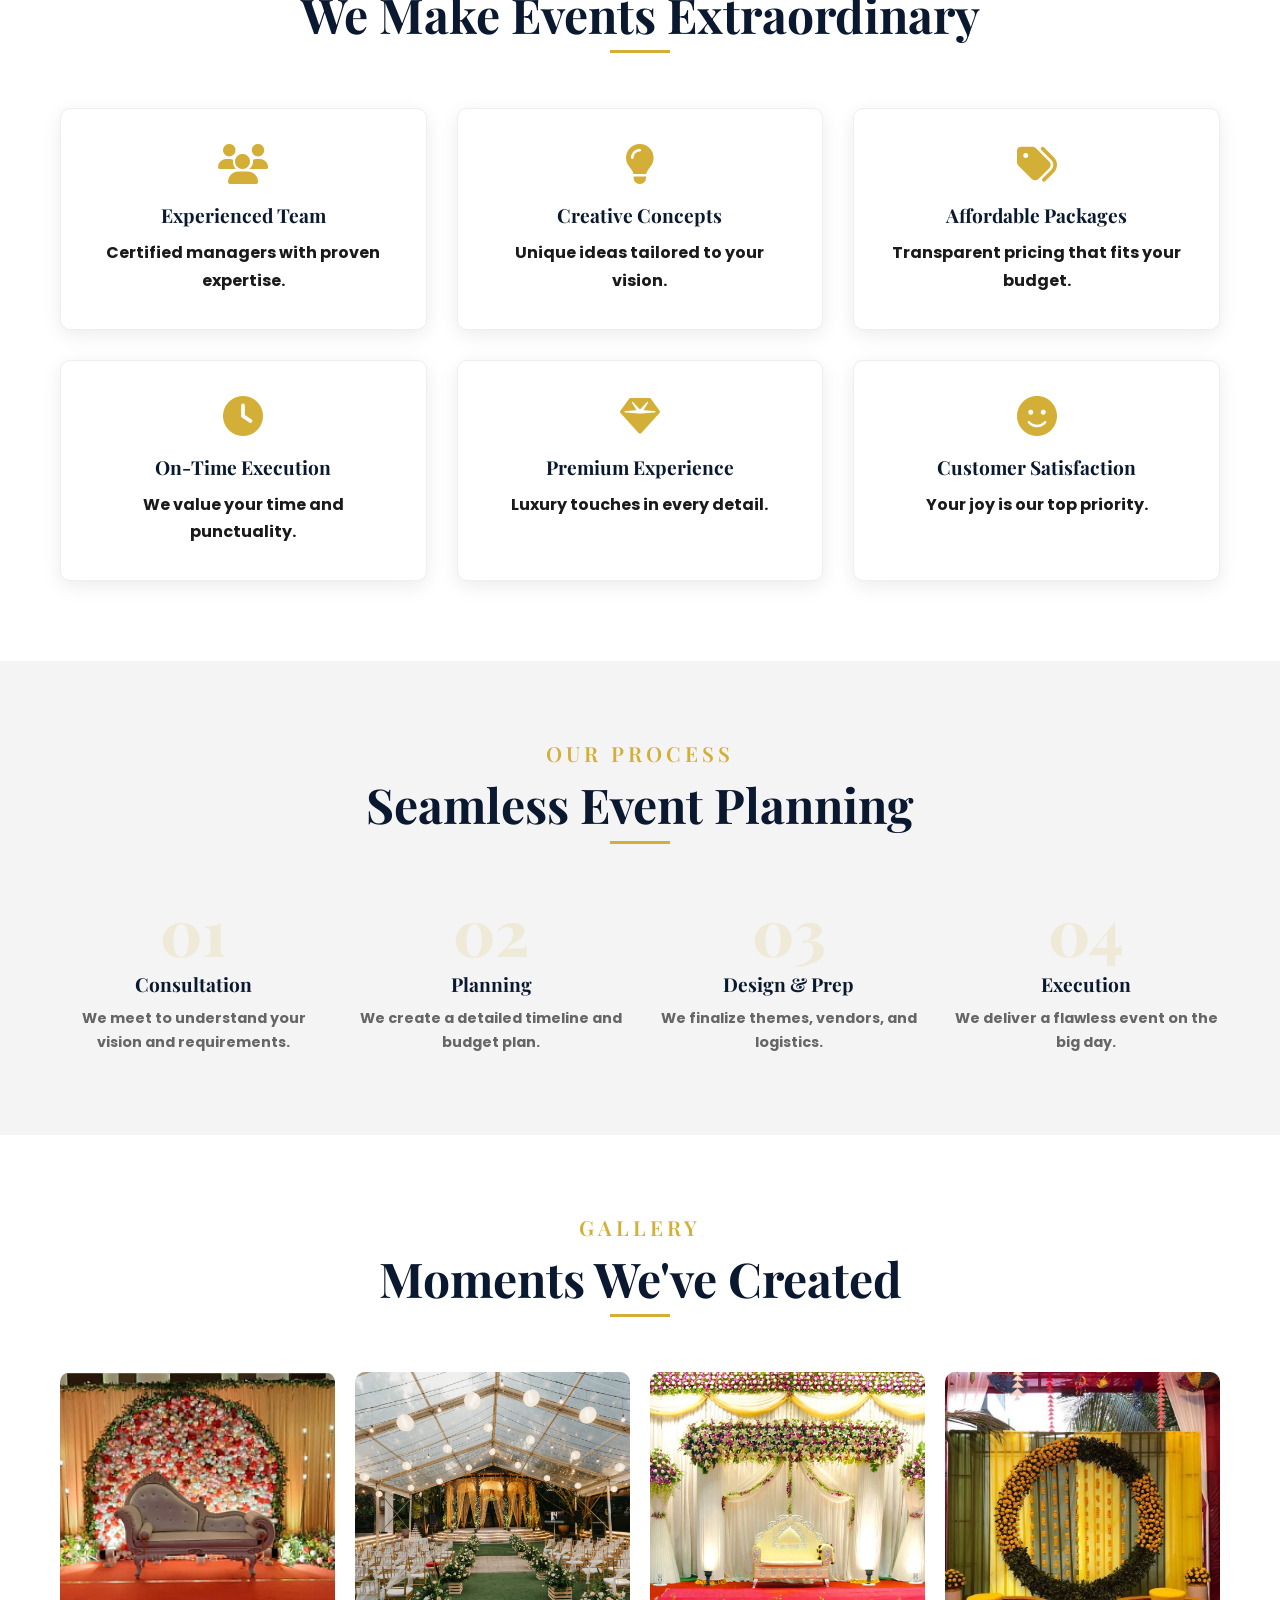
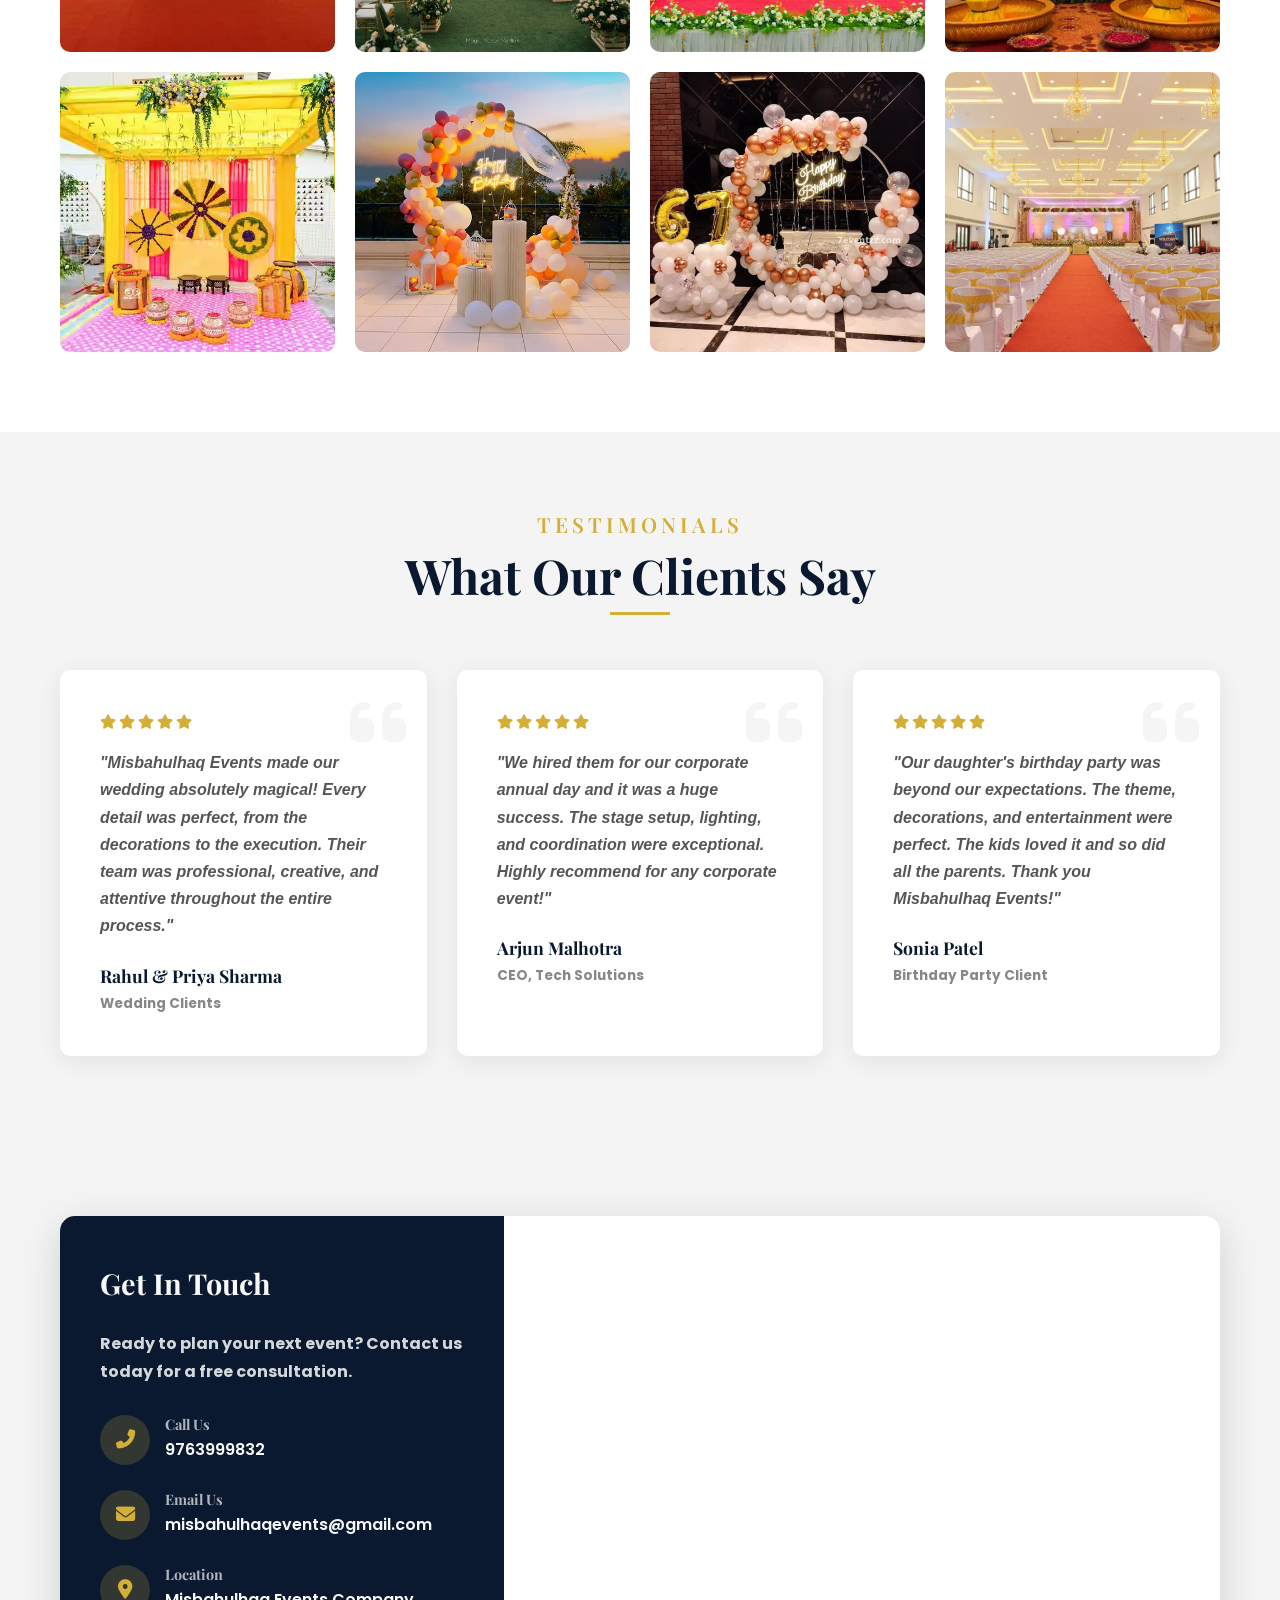
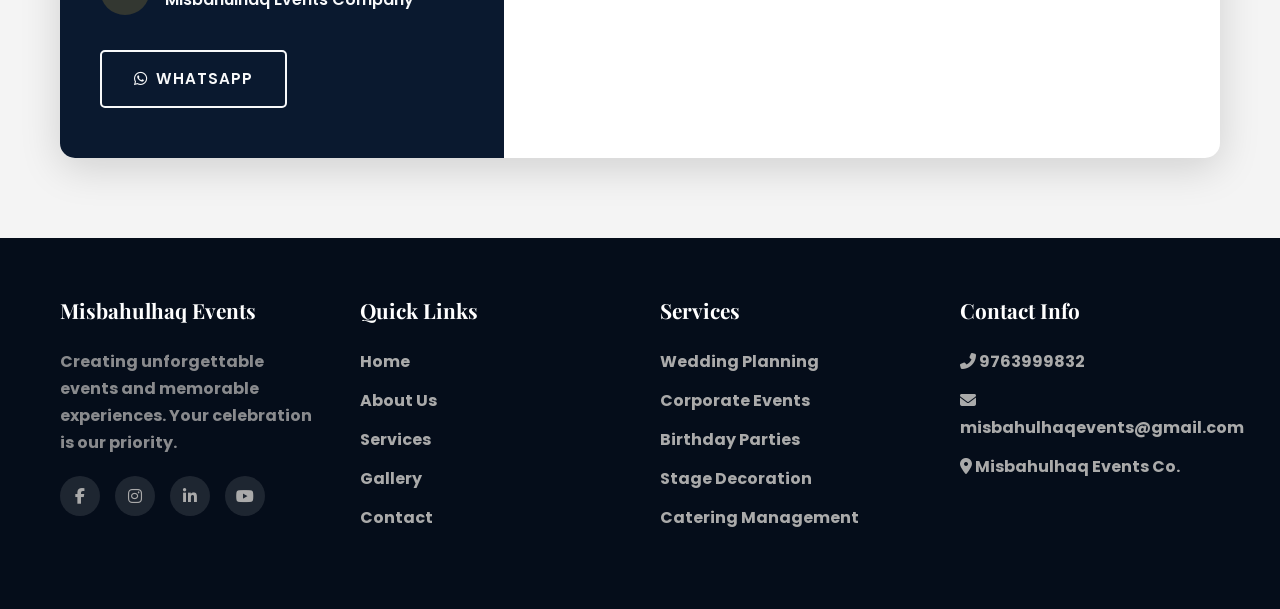
==== commit 136ee18b: "Update index.html" ====
--- a/index.html
+++ b/index.html
@@ -159,32 +159,33 @@
     </section>
 
     <!-- Stats Section -->
-    <section class="stats-section">
-        <div class="container">
-            <div class="stats-grid">
-                <div class="stat-item scroll-reveal">
-                    <div class="stat-item">
-    <h2 class="counter" data-target="1500">1500+</h2>
-    <p>Successful Events</p>
-</div>
-
-<div class="stat-item">
-    <h2 class="counter" data-target="1200">1200+</h2>
-    <p>Happy Clients</p>
-</div>
-
-<div class="stat-item">
-    <h2 class="counter" data-target="20">20+</h2>
-    <p>Event Categories</p>
-</div>
-
-<div class="stat-item">
-    <h2 class="counter" data-target="25">25+</h2>
-    <p>Years Experience</p>
-</div>
-            </div>
-        </div>
-    </section>
+<section class="stats-section">
+    <div class="container">
+        <div class="stats-grid">
+
+            <div class="stat-item scroll-reveal">
+                <h2 class="counter" data-target="1500">1500+</h2>
+                <p>Successful Events</p>
+            </div>
+
+            <div class="stat-item scroll-reveal">
+                <h2 class="counter" data-target="1200">1200+</h2>
+                <p>Happy Clients</p>
+            </div>
+
+            <div class="stat-item scroll-reveal">
+                <h2 class="counter" data-target="20">20+</h2>
+                <p>Event Categories</p>
+            </div>
+
+            <div class="stat-item scroll-reveal">
+                <h2 class="counter" data-target="25">25+</h2>
+                <p>Years Experience</p>
+            </div>
+
+        </div>
+    </div>
+</section>
 
     <!-- Why Choose Us -->
     <section id="why-choose" class="section">
